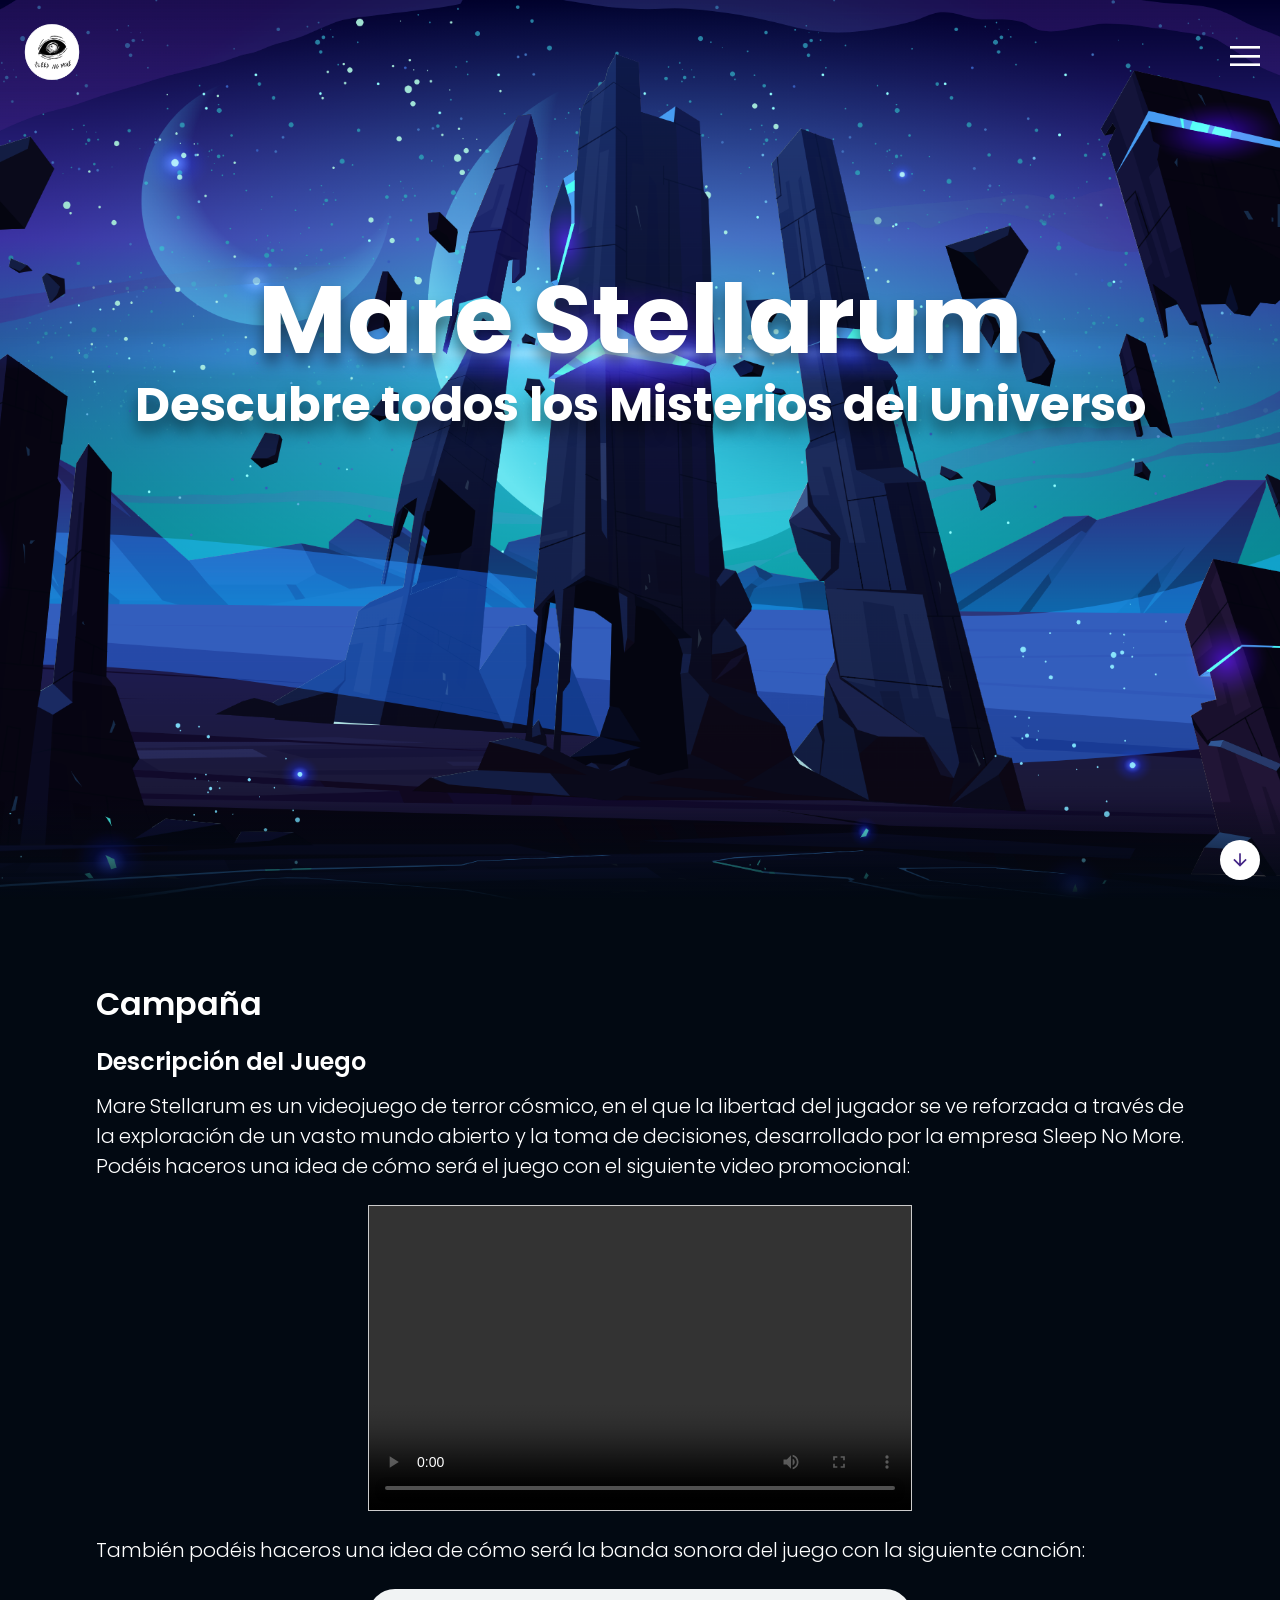
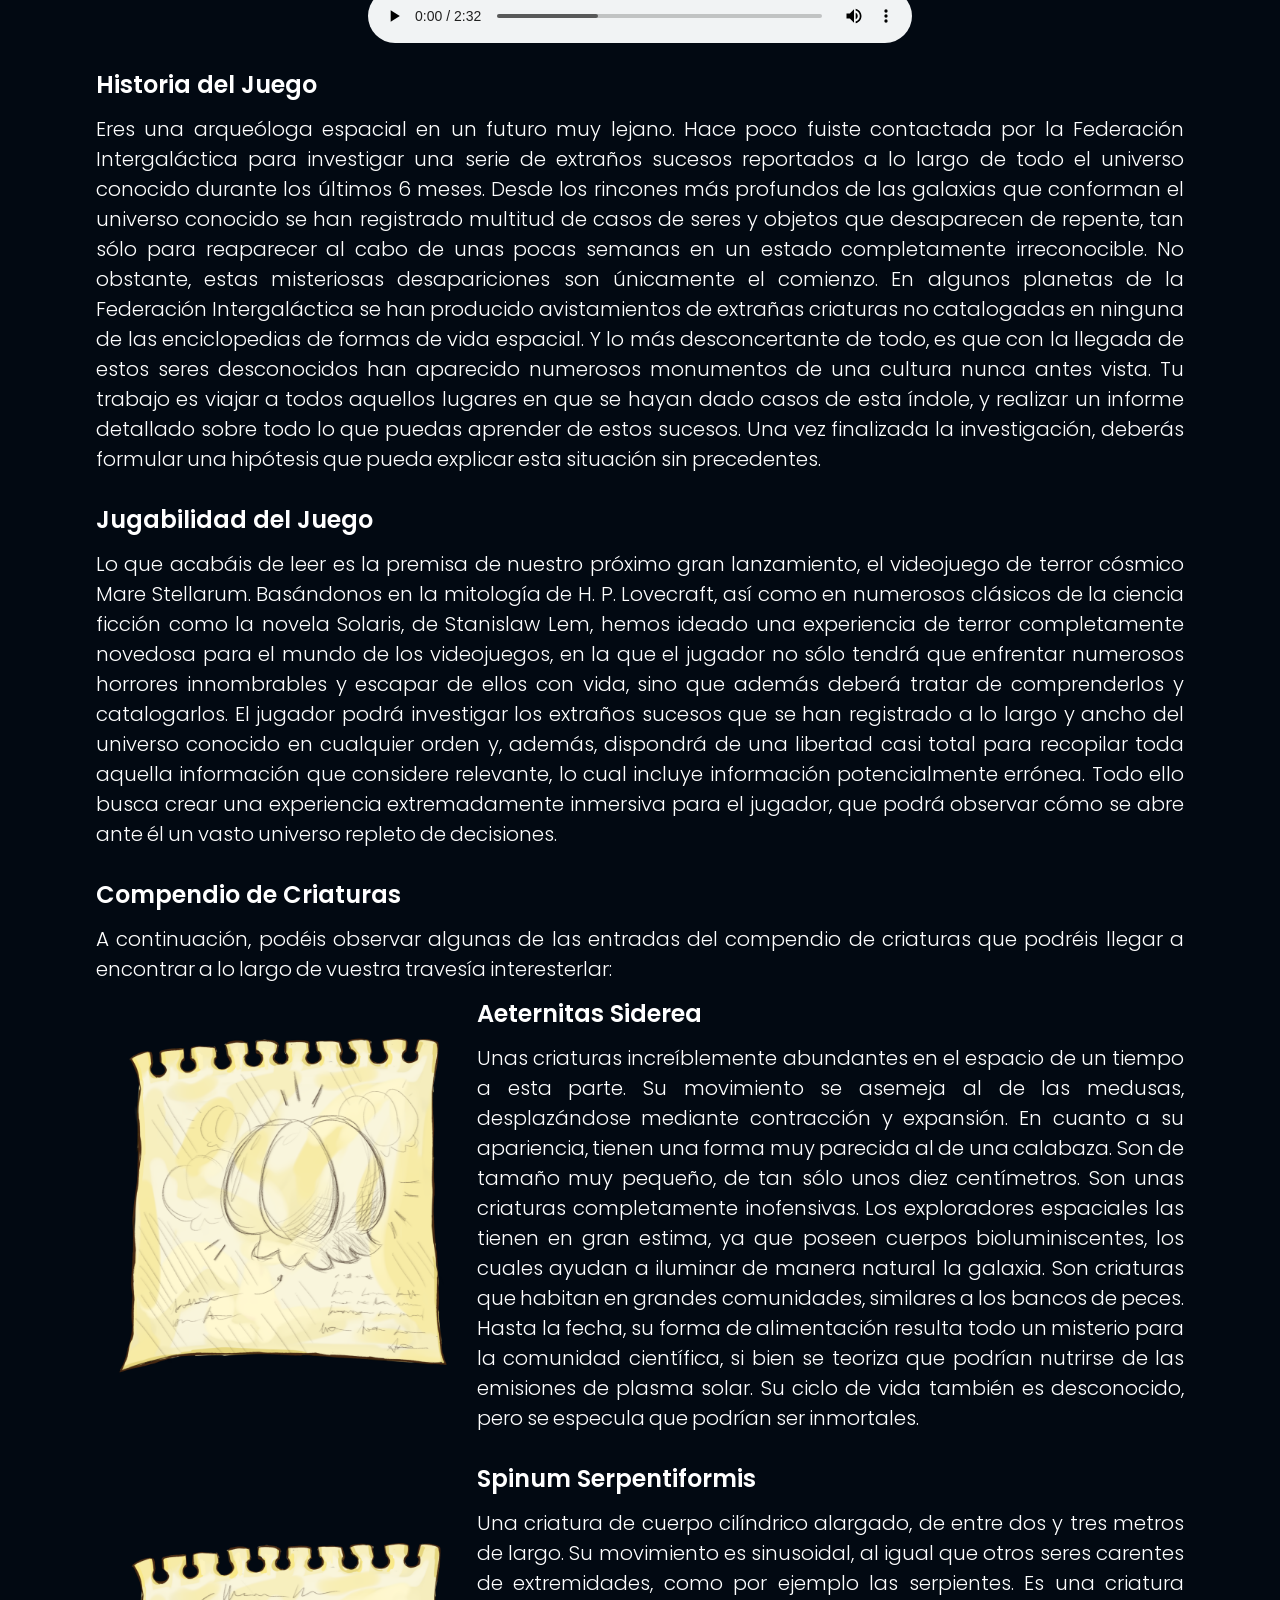
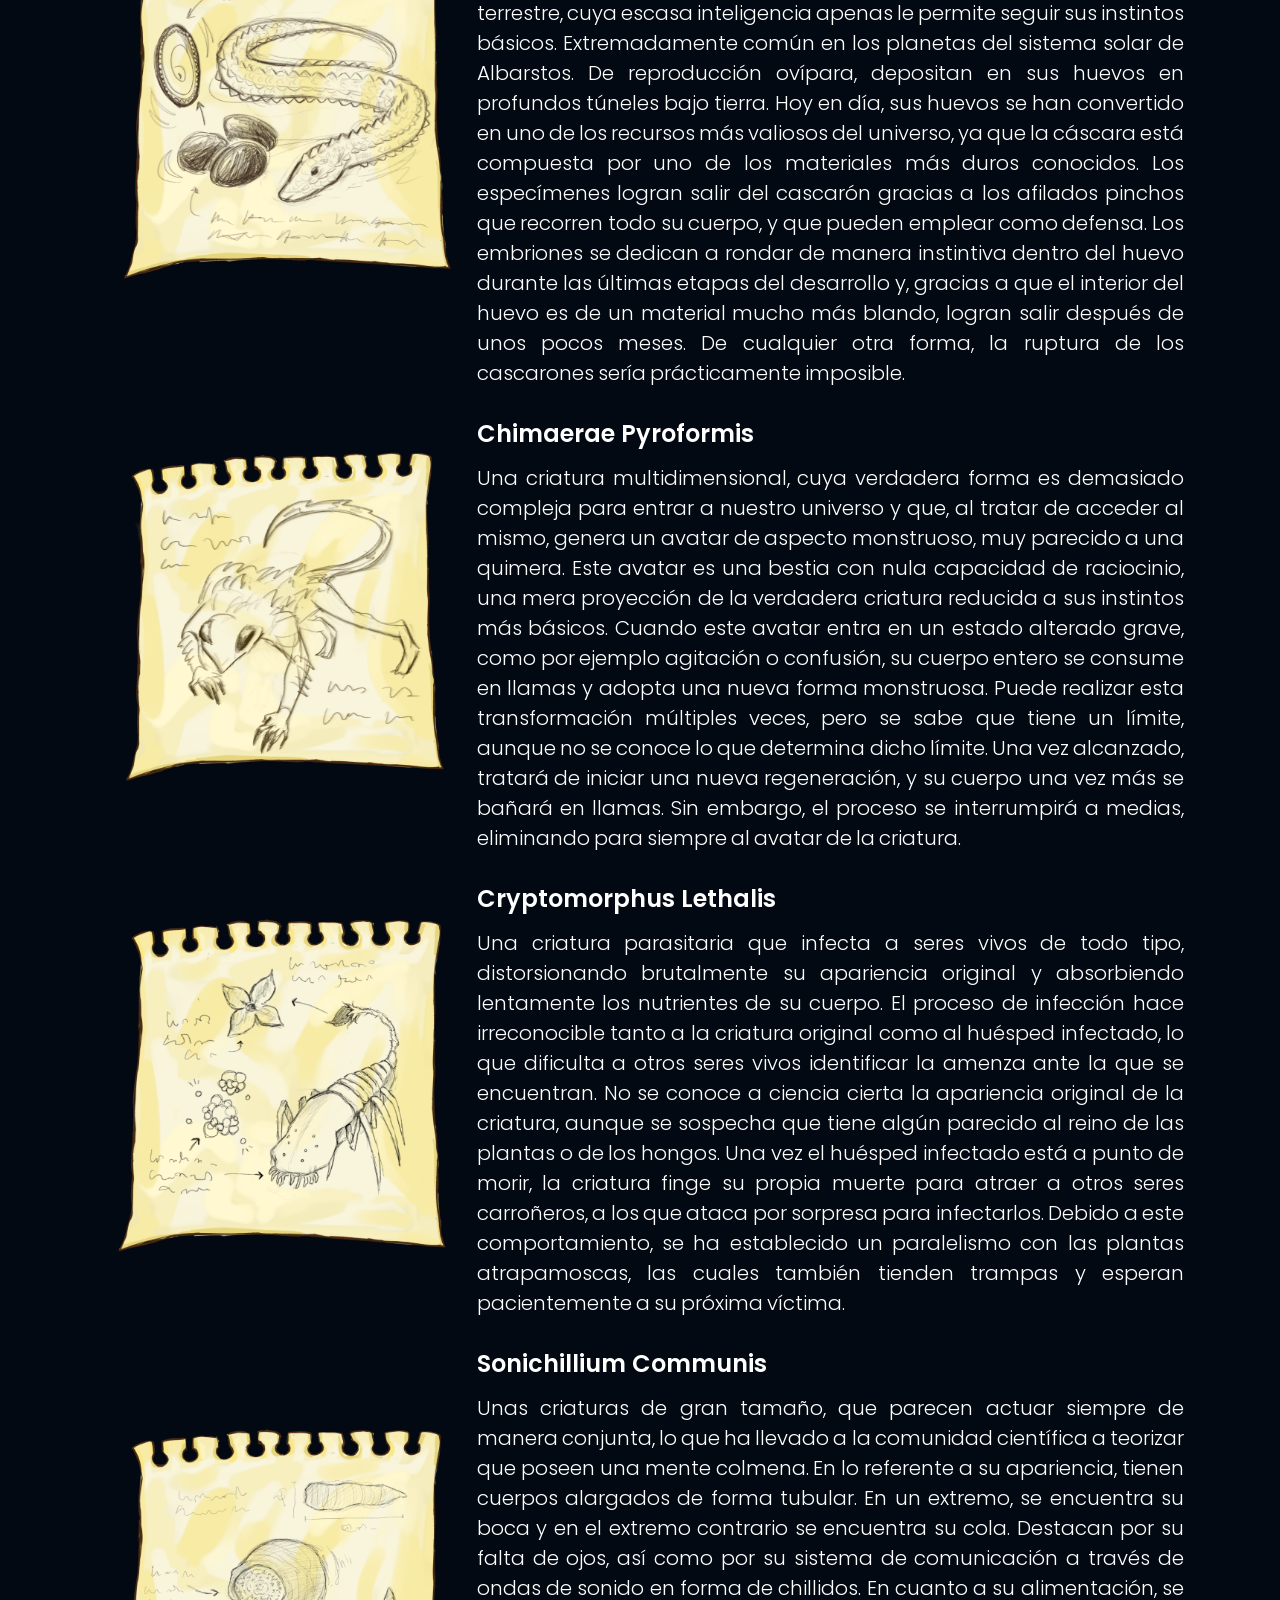
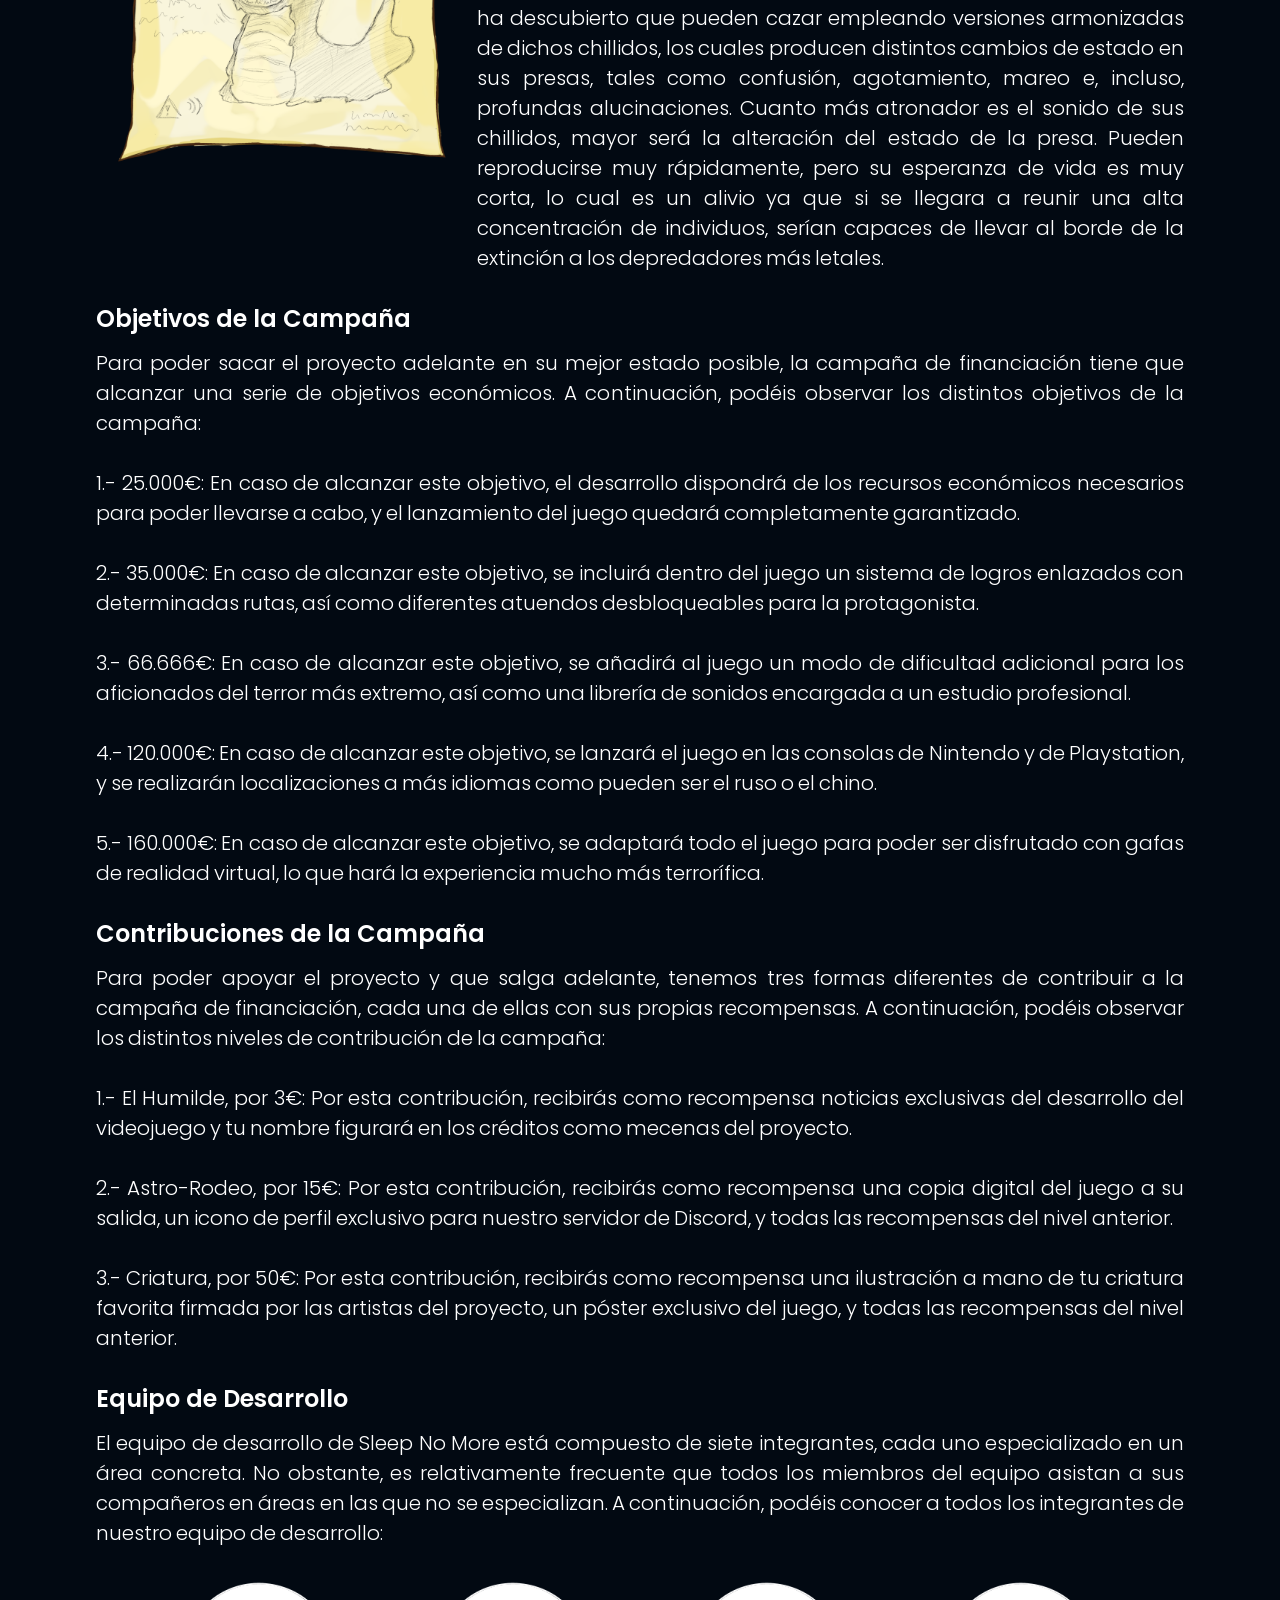
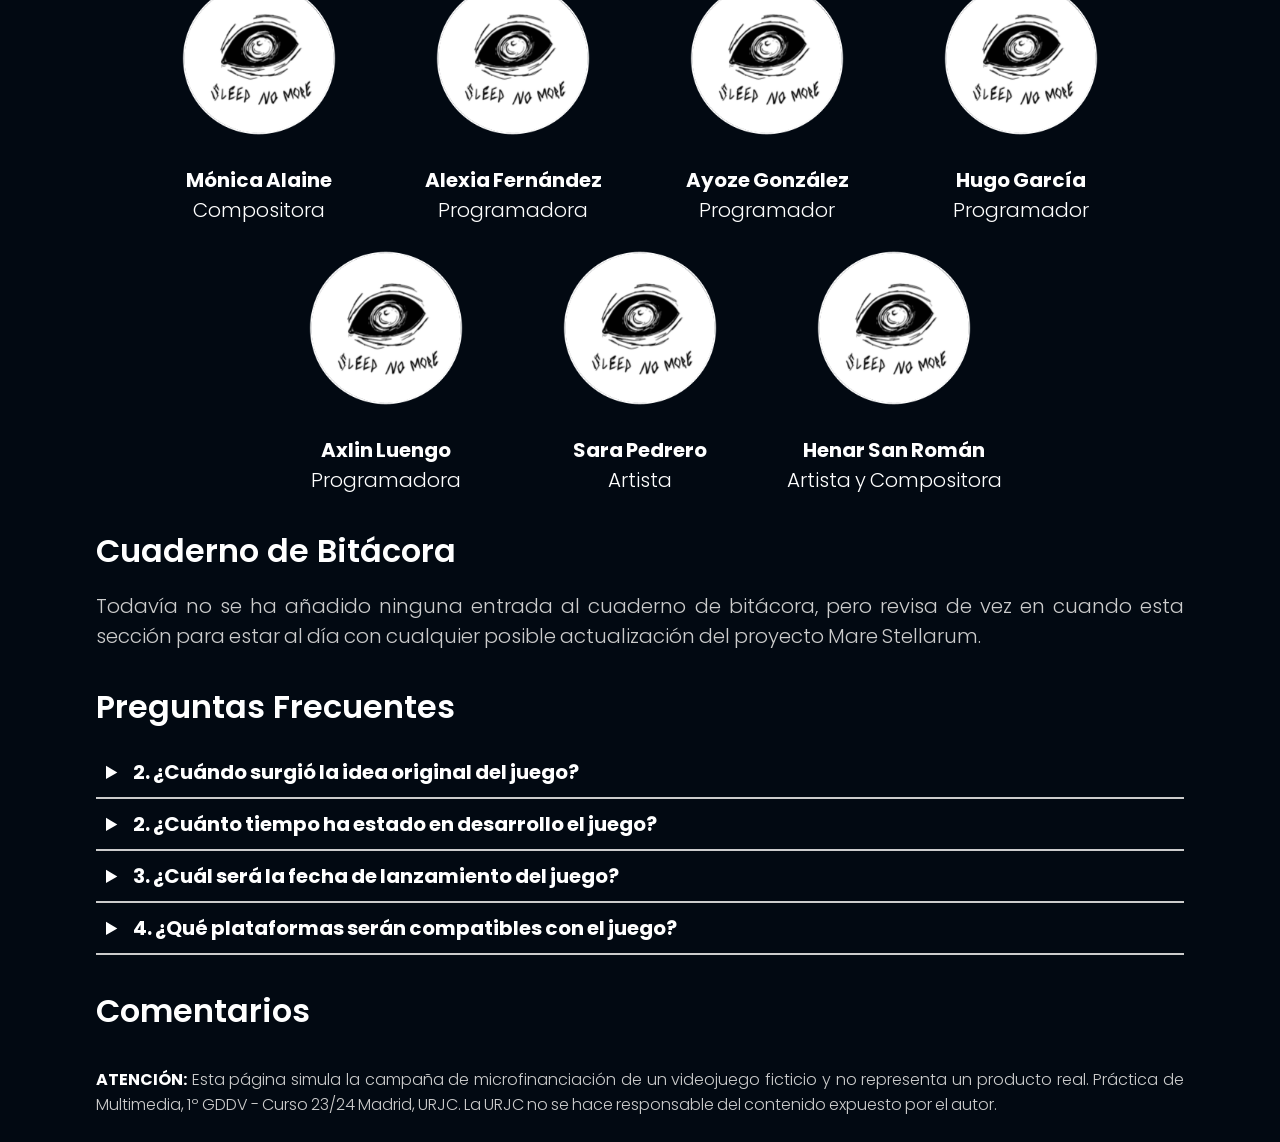
==== index.html @ 971dfab0 "Pequeño apaño porque GitHub me odia" ====
<!DOCTYPE html>
<html lang="es-ES">
	<head>
		<meta charset="UTF-8">
		<meta name="viewport" content="width=device-width, initial-scale=1">
		<title> Campaña de Financiación de Mare Stellarum </title>
		<link href="https://fonts.googleapis.com/icon?family=Material+Icons" rel="stylesheet">
		<link rel="stylesheet" type="text/css" href="style.css"/>
	</head>

	<body>
		<header>
			<a href="#subsection07"><img src="Pictures/Company Logo/01.png"/></a>
			<nav></nav>
			<ul>
				<li><a href="#section01" class="active"> Campaña </a></li>
				<li><a href="#section02"> Cuaderno de Bitácora </a></li>
				<li><a href="#section03"> Preguntas Frecuentes </a></li>
				<li><a href="#section04"> Comentarios </a></li>
			</ul>
		</header>


		<figure>
			<img src="Pictures/Background Parallax Effect/01.png" id="img01"/>
			<img src="Pictures/Background Parallax Effect/02.png" id="img02"/>
			<img src="Pictures/Background Parallax Effect/03.png" id="img03"/>
			<img src="Pictures/Background Parallax Effect/04.png" id="img04"/>
			<img src="Pictures/Background Parallax Effect/05.png" id="img05"/>
			<img src="Pictures/Background Parallax Effect/06.png" id="img06"/>
			<img src="Pictures/Background Parallax Effect/07.png" id="img07"/>
			<img src="Pictures/Background Parallax Effect/08.png" id="img08"/>
			<img src="Pictures/Background Parallax Effect/09.png" id="img09"/>
			<h1 id="txt01"> Mare Stellarum </h1>
			<h2 id="txt02"> Descubre todos los Misterios del Universo </h2>
			<img src="Pictures/Background Parallax Effect/10.png" id="img10"/>
			<img src="Pictures/Background Parallax Effect/11.png" id="img11"/>
			<img src="Pictures/Background Parallax Effect/12.png" id="img12"/>
			<img src="Pictures/Background Parallax Effect/13.png" id="img13"/>
		</figure>


		<main>
			<section id="section01">
				<h2> Campaña </h2>

				<section id="subsection01">
					<h3> Descripción del Juego </h3>

					<p>
						Mare Stellarum es un videojuego de terror cósmico, en el que la libertad del jugador se ve reforzada a través de la exploración de un vasto mundo abierto y la toma de decisiones, desarrollado por la empresa Sleep No More. Podéis haceros una idea de cómo será el juego con el siguiente video promocional:
					</p>

					<div class="multimedia">
						<video controls>
							<source src="Videos/01.mp4" type="video/mp4"/>
							Tu navegador no soporta la etiqueta de vídeo.
						</video>
					</div>

					<p>
						También podéis haceros una idea de cómo será la banda sonora del juego con la siguiente canción:
					</p>

					<div class="multimedia">
						<audio controls>
						 	<source src="Music/01.wav" type="audio/wav">
							Tu navegador no soporta la etiqueta de audio.
						</audio>
					</div>
				</section>

				<section id="subsection02">
					<h3> Historia del Juego </h3>
					<p>
						Eres una arqueóloga espacial en un futuro muy lejano. Hace poco fuiste contactada por la Federación Intergaláctica para investigar una serie de extraños sucesos reportados a lo largo de todo el universo conocido durante los últimos 6 meses. Desde los rincones más profundos de las galaxias que conforman el universo conocido se han registrado multitud de casos de seres y objetos que desaparecen de repente, tan sólo para reaparecer al cabo de unas pocas semanas en un estado completamente irreconocible. No obstante, estas misteriosas desapariciones son únicamente el comienzo. En algunos planetas de la Federación Intergaláctica se han producido avistamientos de extrañas criaturas no catalogadas en ninguna de las enciclopedias de formas de vida espacial. Y lo más desconcertante de todo, es que con la llegada de estos seres desconocidos han aparecido numerosos monumentos de una cultura nunca antes vista. Tu trabajo es viajar a todos aquellos lugares en que se hayan dado casos de esta índole, y realizar un informe detallado sobre todo lo que puedas aprender de estos sucesos. Una vez finalizada la investigación, deberás formular una hipótesis que pueda explicar esta situación sin precedentes.
					</p>
				</section>
				
				<section id="subsection03">
					<h3> Jugabilidad del Juego </h3>
					<p>
						Lo que acabáis de leer es la premisa de nuestro próximo gran lanzamiento, el videojuego de terror cósmico Mare Stellarum. Basándonos en la mitología de H. P. Lovecraft, así como en numerosos clásicos de la ciencia ficción como la novela Solaris, de Stanislaw Lem, hemos ideado una experiencia de terror completamente novedosa para el mundo de los videojuegos, en la que el jugador no sólo tendrá que enfrentar numerosos horrores innombrables y escapar de ellos con vida, sino que además deberá tratar de comprenderlos y catalogarlos. El jugador podrá investigar los extraños sucesos que se han registrado a lo largo y ancho del universo conocido en cualquier orden y, además, dispondrá de una libertad casi total para recopilar toda aquella información que considere relevante, lo cual incluye información potencialmente errónea. Todo ello busca crear una experiencia extremadamente inmersiva para el jugador, que podrá observar cómo se abre ante él un vasto universo repleto de decisiones.  
					</p>
				</section>

				<section id="subsection04">
					<h3> Compendio de Criaturas </h3>

					<p>
						A continuación, podéis observar algunas de las entradas del compendio de criaturas que podréis llegar a encontrar a lo largo de vuestra travesía interesterlar:
					</p>

					<article class="creatures inbetween">
						<img src="Pictures/Space Creatures/01.png"/>
						<div>
							<h3> Aeternitas Siderea </h3>
							<p>
								Unas criaturas increíblemente abundantes en el espacio de un tiempo a esta parte. Su movimiento se asemeja al de las medusas, desplazándose mediante contracción y expansión. En cuanto a su apariencia, tienen una forma muy parecida al de una calabaza. Son de tamaño muy pequeño, de tan sólo unos diez centímetros. Son unas criaturas completamente inofensivas. Los exploradores espaciales las tienen en gran estima, ya que poseen cuerpos bioluminiscentes, los cuales ayudan a iluminar de manera natural la galaxia. Son criaturas que habitan en grandes comunidades, similares a los bancos de peces. Hasta la fecha, su forma de alimentación resulta todo un misterio para la comunidad científica, si bien se teoriza que podrían nutrirse de las emisiones de plasma solar. Su ciclo de vida también es desconocido, pero se especula que podrían ser inmortales.
							</p>
						</div>
					</article>

					<article class="creatures inbetween">
						<img src="Pictures/Space Creatures/02.png"/>
						<div>
							<h3> Spinum Serpentiformis </h3>
							<p>
								 Una criatura de cuerpo cilíndrico alargado, de entre dos y tres metros de largo. Su movimiento es sinusoidal, al igual que otros seres carentes de extremidades, como por ejemplo las serpientes. Es una criatura terrestre, cuya escasa inteligencia apenas le permite seguir sus instintos básicos. Extremadamente común en los planetas del sistema solar de Albarstos. De reproducción ovípara, depositan en sus huevos en profundos túneles bajo tierra. Hoy en día, sus huevos se han convertido en uno de los recursos más valiosos del universo, ya que la cáscara está compuesta por uno de los materiales más duros conocidos. Los especímenes logran salir del cascarón gracias a los afilados pinchos que recorren todo su cuerpo, y que pueden emplear como defensa. Los embriones se dedican a rondar de manera instintiva dentro del huevo durante las últimas etapas del desarrollo y, gracias a que el interior del huevo es de un material mucho más blando, logran salir después de unos pocos meses. De cualquier otra forma, la ruptura de los cascarones sería prácticamente imposible.
							</p>
						</div>
					</article>

					<article class="creatures inbetween">
						<img src="Pictures/Space Creatures/03.png"/>
						<div>
							<h3> Chimaerae Pyroformis </h3>
							<p>
								Una criatura multidimensional, cuya verdadera forma es demasiado compleja para entrar a nuestro universo y que, al tratar de acceder al mismo, genera un avatar de aspecto monstruoso, muy parecido a una quimera. Este avatar es una bestia con nula capacidad de raciocinio, una mera proyección de la verdadera criatura reducida a sus instintos más básicos. Cuando este avatar entra en un estado alterado grave, como por ejemplo agitación o confusión, su cuerpo entero se consume en llamas y adopta una nueva forma monstruosa. Puede realizar esta transformación múltiples veces, pero se sabe que tiene un límite, aunque no se conoce lo que determina dicho límite. Una vez alcanzado, tratará de iniciar una nueva regeneración, y su cuerpo una vez más se bañará en llamas. Sin embargo, el proceso se interrumpirá a medias, eliminando para siempre al avatar de la criatura.
							</p>
						</div>
					</article>

					<article class="creatures inbetween">
						<img src="Pictures/Space Creatures/04.png"/>
						<div>
							<h3> Cryptomorphus Lethalis </h3>
							<p>
								Una criatura parasitaria que infecta a seres vivos de todo tipo, distorsionando brutalmente su apariencia original y absorbiendo lentamente los nutrientes de su cuerpo. El proceso de infección hace irreconocible tanto a la criatura original como al huésped infectado, lo que dificulta a otros seres vivos identificar la amenza ante la que se encuentran. No se conoce a ciencia cierta la apariencia original de la criatura, aunque se sospecha que tiene algún parecido al reino de las plantas o de los hongos. Una vez el huésped infectado está a punto de morir, la criatura finge su propia muerte para atraer a otros seres carroñeros, a los que ataca por sorpresa para infectarlos. Debido a este comportamiento, se ha establecido un paralelismo con las plantas atrapamoscas, las cuales también tienden trampas y esperan pacientemente a su próxima víctima.
							</p>
						</div>
					</article>

					<article class="creatures">
						<img src="Pictures/Space Creatures/05.png"/>
						<div>
							<h3> Sonichillium Communis </h3>
							<p>
								Unas criaturas de gran tamaño, que parecen actuar siempre de manera conjunta, lo que ha llevado a la comunidad científica a teorizar que poseen una mente colmena. En lo referente a su apariencia, tienen cuerpos alargados de forma tubular. En un extremo, se encuentra su boca y en el extremo contrario se encuentra su cola. Destacan por su falta de ojos, así como por su sistema de comunicación a través de ondas de sonido en forma de chillidos. En cuanto a su alimentación, se ha descubierto que pueden cazar empleando versiones armonizadas de dichos chillidos, los cuales producen distintos cambios de estado en sus presas, tales como confusión, agotamiento, mareo e, incluso, profundas alucinaciones. Cuanto más atronador es el sonido de sus chillidos, mayor será la alteración del estado de la presa. Pueden reproducirse muy rápidamente, pero su esperanza de vida es muy corta, lo cual es un alivio ya que si se llegara a reunir una alta concentración de individuos, serían capaces de llevar al borde de la extinción a los depredadores más letales.
							</p>
						</div>
					</article>
				</section>

				<section id="subsection05">
					<h3> Objetivos de la Campaña </h3>
					<p>
						Para poder sacar el proyecto adelante en su mejor estado posible, la campaña de financiación tiene que alcanzar una serie de objetivos económicos. A continuación, podéis observar los distintos objetivos de la campaña:
						<br/><br/>
						1.- 25.000€: En caso de alcanzar este objetivo, el desarrollo dispondrá de los recursos económicos necesarios para poder llevarse a cabo, y el lanzamiento del juego quedará completamente garantizado.
						<br/><br/>
						2.- 35.000€: En caso de alcanzar este objetivo, se incluirá dentro del juego un sistema de logros enlazados con determinadas rutas, así como diferentes atuendos desbloqueables para la protagonista.
						<br/><br/>
						3.- 66.666€: En caso de alcanzar este objetivo, se añadirá al juego un modo de dificultad adicional para los aficionados del terror más extremo, así como una librería de sonidos encargada a un estudio profesional.
						<br/><br/>
						4.- 120.000€: En caso de alcanzar este objetivo, se lanzará el juego en las consolas de Nintendo y de Playstation, y se realizarán localizaciones a más idiomas como pueden ser el ruso o el chino.
						<br/><br/>
						5.- 160.000€: En caso de alcanzar este objetivo, se adaptará todo el juego para poder ser disfrutado con gafas de realidad virtual, lo que hará la experiencia mucho más terrorífica.
					</p>
				</section>

				<section id="subsection06">
					<h3> Contribuciones de la Campaña </h3>
					<p>
						Para poder apoyar el proyecto y que salga adelante, tenemos tres formas diferentes de contribuir a la campaña de financiación, cada una de ellas con sus propias recompensas. A continuación, podéis observar los distintos niveles de contribución de la campaña:
						<br/><br/>
						1.- El Humilde, por 3€: Por esta contribución, recibirás como recompensa noticias exclusivas del desarrollo del videojuego y tu nombre figurará en los créditos como mecenas del proyecto.
						<br/><br/>
						2.- Astro-Rodeo, por 15€: Por esta contribución, recibirás como recompensa una copia digital del juego a su salida, un icono de perfil exclusivo para nuestro servidor de Discord, y todas las recompensas del nivel anterior.
						<br/><br/>
						3.- Criatura, por 50€: Por esta contribución, recibirás como recompensa una ilustración a mano de tu criatura favorita firmada por las artistas del proyecto, un póster exclusivo del juego, y todas las recompensas del nivel anterior.
					</p>
				</section>

				<section id="subsection07">
					<h3> Equipo de Desarrollo </h3>
					<p>
						El equipo de desarrollo de Sleep No More está compuesto de siete integrantes, cada uno especializado en un área concreta. No obstante, es relativamente frecuente que todos los miembros del equipo asistan a sus compañeros en áreas en las que no se especializan. A continuación, podéis conocer a todos los integrantes de nuestro equipo de desarrollo:
					</p>

					<div class="team">
				        <div class="member">
				            <img src="Pictures/Company Logo/01.png">
				            <p> 
				            	<b> Mónica Alaine </b>
				            	<br/>
				            	Compositora
				            </p>
				        </div>

				        <div class="member">
				            <img src="Pictures/Company Logo/01.png">
				            <p> 
				            	<b> Alexia Fernández </b>
				            	<br/>
				            	Programadora
				            </p>
				        </div>

				        <div class="member">
				            <img src="Pictures/Company Logo/01.png">
				            <p> 
				            	<b> Ayoze González </b>
				            	<br/>
				            	Programador
				        	</p>
				        </div>

				        <div class="member">
				            <img src="Pictures/Company Logo/01.png">
				            <p> 
				            	<b> Hugo García </b>
				            	<br/>
				            	Programador 
				        	</p>
				        </div>

				        <div class="member">
				            <img src="Pictures/Company Logo/01.png">
				            <p> 
				            	<b> Axlin Luengo </b>
				            	<br/>
				            	Programadora
				            </p>
				        </div>

				        <div class="member">
				            <img src="Pictures/Company Logo/01.png">
				            <p> 
				            	<b> Sara Pedrero </b>
				            	<br/>
				            	Artista
				            </p>
				        </div>

				        <div class="member">
				            <img src="Pictures/Company Logo/01.png">
				            <p> 
				            	<b> Henar San Román </b>
				            	<br/>
				            	Artista y Compositora
				            </p>
				        </div>
				    </div>
				</section>
			</section>


			<section id="section02">
				<h2> Cuaderno de Bitácora </h2>
				<p>
					Todavía no se ha añadido ninguna entrada al cuaderno de bitácora, pero revisa de vez en cuando esta sección para estar al día con cualquier posible actualización del proyecto Mare Stellarum.
				</p>
			</section>


			<section id="section03">
				<h2> Preguntas Frecuentes </h2>

				<article>
	        		<details>
	        			<summary> &nbsp 2. ¿Cuándo surgió la idea original del juego? </summary>
	            		<p>
	            			La idea original del juego surgió hace un año y medio, cuando a nuestro equipo de desarrollo se le ocurrió que podría ser una buena idea crear un videojuego de terror en el espacio tomando inspiración de H. P. Lovecraft.
	            		</p>
	        		</details>
				</article>

	            <article>
	        		<details>
	        			<summary> &nbsp 2. ¿Cuánto tiempo ha estado en desarrollo el juego? </summary>
	            		<p>
	            			Durante los primeros seis meses estuvimos en fase de preproducción, barajando las bases fundamentales del diseño del juego, antes de dedicar un año entero a empezar a desarrollo.
	            		</p>
	        		</details>
				</article>

				<article>
	        		<details>
	        			<summary> &nbsp 3. ¿Cuál será la fecha de lanzamiento del juego? </summary>
	            		<p>
	            			Todavía no podemos decirlo con absoluta certeza, pero en caso de cumplirse todos los objetivos de nuestra camapaña de financiación creemos que podríamos lanzarlo en los próximos dos años.
	            		</p>
	        		</details>
				</article>

				<article>
	        		<details>
	        			<summary> &nbsp 4. ¿Qué plataformas serán compatibles con el juego? </summary>
	            		<p>
	            			En principio tenemos planeado lanzar el juego exclusivamente para ordenador y, más adelante, lanzarlo en las consolas de Nintendo y de Playstation.
	            		</p>
	        		</details>
				</article>
			</section>


			<section id="section04">
				<h2> Comentarios </h2>

				<div id="disqus_thread"></div>
				<script>
					var disqus_config = function () {
		    			this.page.url = 'https://sleepnomorecompany.github.io/MareStellarum/';
		    			this.page.identifier = '28458764';
					};

					(function() {
		    			var d = document, s = d.createElement('script');

		    			s.src = 'https://mare-stellarum.disqus.com/embed.js';

		    			s.setAttribute('data-timestamp', +new Date());
		    			(d.head || d.body).appendChild(s);
					})();
				</script>

		        <noscript>Please enable JavaScript to view the <a href="https://disqus.com/?ref_noscript">comments powered by Disqus.</a>
		        </noscript>

		        <script id="dsq-count-scr" src="//mare-stellarum.disqus.com/count.js" async></script>
			</section>

			<section id="section05">
				<p>
					<b>ATENCIÓN:</b> Esta página simula la campaña de microfinanciación de un videojuego ficticio
					y no representa un producto real. Práctica de Multimedia, 1º GDDV - Curso 23/24
					Madrid, URJC. La URJC no se hace responsable del contenido expuesto por el autor.
					<br/><br/>
				</p>
			</section>
		</main>


		<button id="btn01"><span class="material-icons"> arrow_downward </span></button>
        <script src="script.js"></script>
	</body>
</html>
---- style.css ----
@import url('https://fonts.googleapis.com/css2?family=Poppins:ital,wght@0,100;0,200;0,300;0,400;0,500;0,600;0,700;0,800;0,900;1,100;1,200;1,300;1,400;1,500;1,600;1,700;1,800;1,900&display=swap');

*
{
    margin: 0;
    padding: 0;
    box-sizing: border-box;
    font-family: 'Poppins', sans-serif;
    color: #fff;
    text-decoration: none;
    scroll-behavior: smooth;
}

body
{
    min-height: 100vh;
    overflow-y: scroll;
    overflow-x: hidden;
    background: linear-gradient(#2b1055,#7597de);
}

body::-webkit-scrollbar {
    display: none;
}

header
{
    position: absolute;
    top: 0; left: 0;
    width: 100%;
    padding: 20px;
    display: flex;
    justify-content: space-between;
    align-items: center;
    z-index: 40;
}

header ul
{
    display: none;
}

header ul.active
{
    position: fixed;
    top: 0; left: 0;
    width: 100%;
    height: 100vh;
    background: rgba(2, 9, 18, 0.85);
    display: flex;
    flex-direction: column;
    justify-content: center;
    align-items: center;
}

header ul li
{
    list-style: none;
    margin-left: 0em;
}

header ul li a
{
    font-size: 1.25em;
    font-weight: 600;
    color: #fff;
    text-decoration: none;
    margin: 1em 0em;
    padding: 6px 15px;
    display: inline-block;
    border-radius: 20px;
    transition: 0.5s;
}

header ul li a:hover,
header ul li a.active
{
    background: #fff;
    color: #2b1055;
}

a img
{
    position: relative;
    top: 0; left: 0;
    width: 64px;
    height: 64px;
}

nav
{
    position: relative;
    width: 30px;
    height: 30px;
    cursor: pointer;
    background: url('Pictures/Menu Interface/01.png');
    background-size: 30px;
    background-position: center;
    background-repeat: no-repeat;
    z-index: 30;
}

nav.active
{
    position: fixed;
    top: 30px; right: 20px;
    background: url('Pictures/Menu Interface/02.png');
    background-size: 25px;
    background-position: center;
    background-repeat: no-repeat;  
}

figure
{
    position: relative;
    overflow: hidden;
    width: 100%;
    height: 100vh;
    display: flex;
    justify-content: center;
    align-items: center;
}

figure::before
{
    content: '';
    position: absolute;
    bottom: 0;
    width: 100%;
    height: 100px;
    background: linear-gradient(to top, #020912, transparent);
    z-index: 40;
}

figure img
{
    position: absolute;
    top: 0; left: 0;
    width: 100%;
    height: 100vh;
    object-fit: cover;
    pointer-events: none;
}

figure img#img04,
figure img#img07,
figure img#img09,
figure img#img11,
figure img#img13
{
    mix-blend-mode: screen;
}

figure h1
{
    position: absolute;
    color: #fff;
    font-size: 6em;
    line-height: 1;
    text-align: center;
    text-shadow: 0px 10px 15px rgba(0, 0, 0, 0.5);
    transform: translateY(-90px);
    z-index: 10;
}

figure h2
{
    position: absolute;
    color: #fff;
    font-size: 3em;
    text-align: center;
    text-shadow: 0px 10px 15px rgba(0, 0, 0, 0.5);
    transform: translateY(-45px);
    z-index: 10;    
}

main
{
    position: relative;
    background: #020912;
    padding: 3em 6em 0em;
    z-index: 20;
}

main h2
{
    font-size: 2em;
    font-weight: 600;
    color: #fff;
    margin: 0.5em 0em;
}

main h3
{
    font-size: 1.5em;
    font-weight: 600;
    color: #fff;
    margin: 0.5em 0em;
}

main p
{
    font-size: 1.25em;
    font-weight: 300;
    color: #fff;
    text-align: justify;
    text-justify: inter-word;
    hyphens: auto;
    word-spacing: -1px;
}

section
{
    padding-top: 1em;
}

section#section02 p
{
    color: #ccc;
}

section#section05 p
{
    font-size: 1em;
    color: #ccc;
}

section#subsection01,
section#subsection02
{
    padding-top: 0em;
}

article.inbetween
{
    margin-bottom: 1em;
}

article.creatures
{
    display: flex;
    align-items: center;
}

article p
{
    flex: 1;
}

video
{
    aspect-ratio: 16/9;
    border: 1px solid #ccc;
}

details p
{
    padding-top: 10px;
}

summary
{
    cursor: pointer;
    font-size: 1.25em;
    font-weight: bold;
    padding: 10px;
    text-align: justify;
    text-justify: inter-word;
    hyphens: auto;
    word-spacing: -1px;
    border-bottom: 2px solid #ccc;  
}

#btn01
{
    position: fixed;
    bottom: 20px; right: 20px;
    background: #fff;
    padding: 0.75em;
    text-decoration: none;
    border: none;
    border-radius: 25px;
    display: inline-flex;
    justify-content: center;
    align-items: center;
    transition: 0.3s ease-out;
    z-index: 50;
}

#btn01 span
{
    font-size: 1.5em;
    color: #412284;
    transition: 0.3s ease-out;   
}

#btn01:hover
{
    background: #aab4c8;
}

#btn01:hover span
{
    transform: translateY(3px);
}

.multimedia
{
    position: relative;
    width: 100%;
    margin: 1.5em 0em;
    display: flex;
    justify-content: center;
    align-items: center;
}

.team 
{
    display: flex;
    flex-wrap: wrap;
    justify-content: center;
    gap: 1em;
    width: 100%;
    margin: 1.5em auto 0em;
}

.member
{
    display: flex;
    flex-direction: column;
    justify-content: center;
    align-items: center;
}

.member img 
{
    width: 75%;
    height: 75%;
    object-fit: cover;
}

.member p 
{
    text-align: center;
    margin-top: 1em;
}

.rotate
{
    transform: rotate(180deg);
    transition: 0.3s ease-in-out;
}

@media only screen and (min-width:320px)
{
    figure h1
    {
        font-size: 3.5em; 
    }

    video
    {
        width: 100%;
        height: 100%;
    }

    audio
    {
        width: 100%;
    }

    article img
    {
        width: 75%;
        margin-bottom: 1em;
    }
}

@media only screen and (min-width:425px)
{
    figure h1
    {
        font-size: 4.5em;
    }
}

@media only screen and (min-width:768px)
{
    video
    {
        width: 75%;
        height: 75%;
    }

    audio
    {
        width: 75%;
    }

    article img
    {
        width: 50%;
        margin-bottom: 1em;
    }
}

@media only screen and (min-width:990px)
{
    figure h1
    {
        font-size: 6em;
        transform: translateY(-130px);
    }

    video
    {
        width: 50%;
        height: 50%;
    }

    audio
    {
        width: 50%;
    }

    article img
    {
        width: 35%;
        margin-bottom: 1em;
    }
}

@media only screen and (min-width:1440px)
{
    article img
    {
        width: 25%;
        margin-right: 0.75em;
    }
}

@media only screen and (max-width:1024px)
{
    body.no-scroll
    {
        overflow-y: hidden;
    }

    header
    {
        padding: 20px;
    }

    header .logo
    {
        font-size: 1.5em;
    }

    figure h2
    {
        display: none;    
    }

    main
    {
        padding: 3em 1.5em 0em;
    }

    main h2
    {
        font-size: 1.5em;
    }

    main h3
    {
        font-size: 1.25em;
    }

    article.creatures
    {
        display: flex;
        flex-direction: column;
        justify-content: center;
        align-items: center;
    }
}
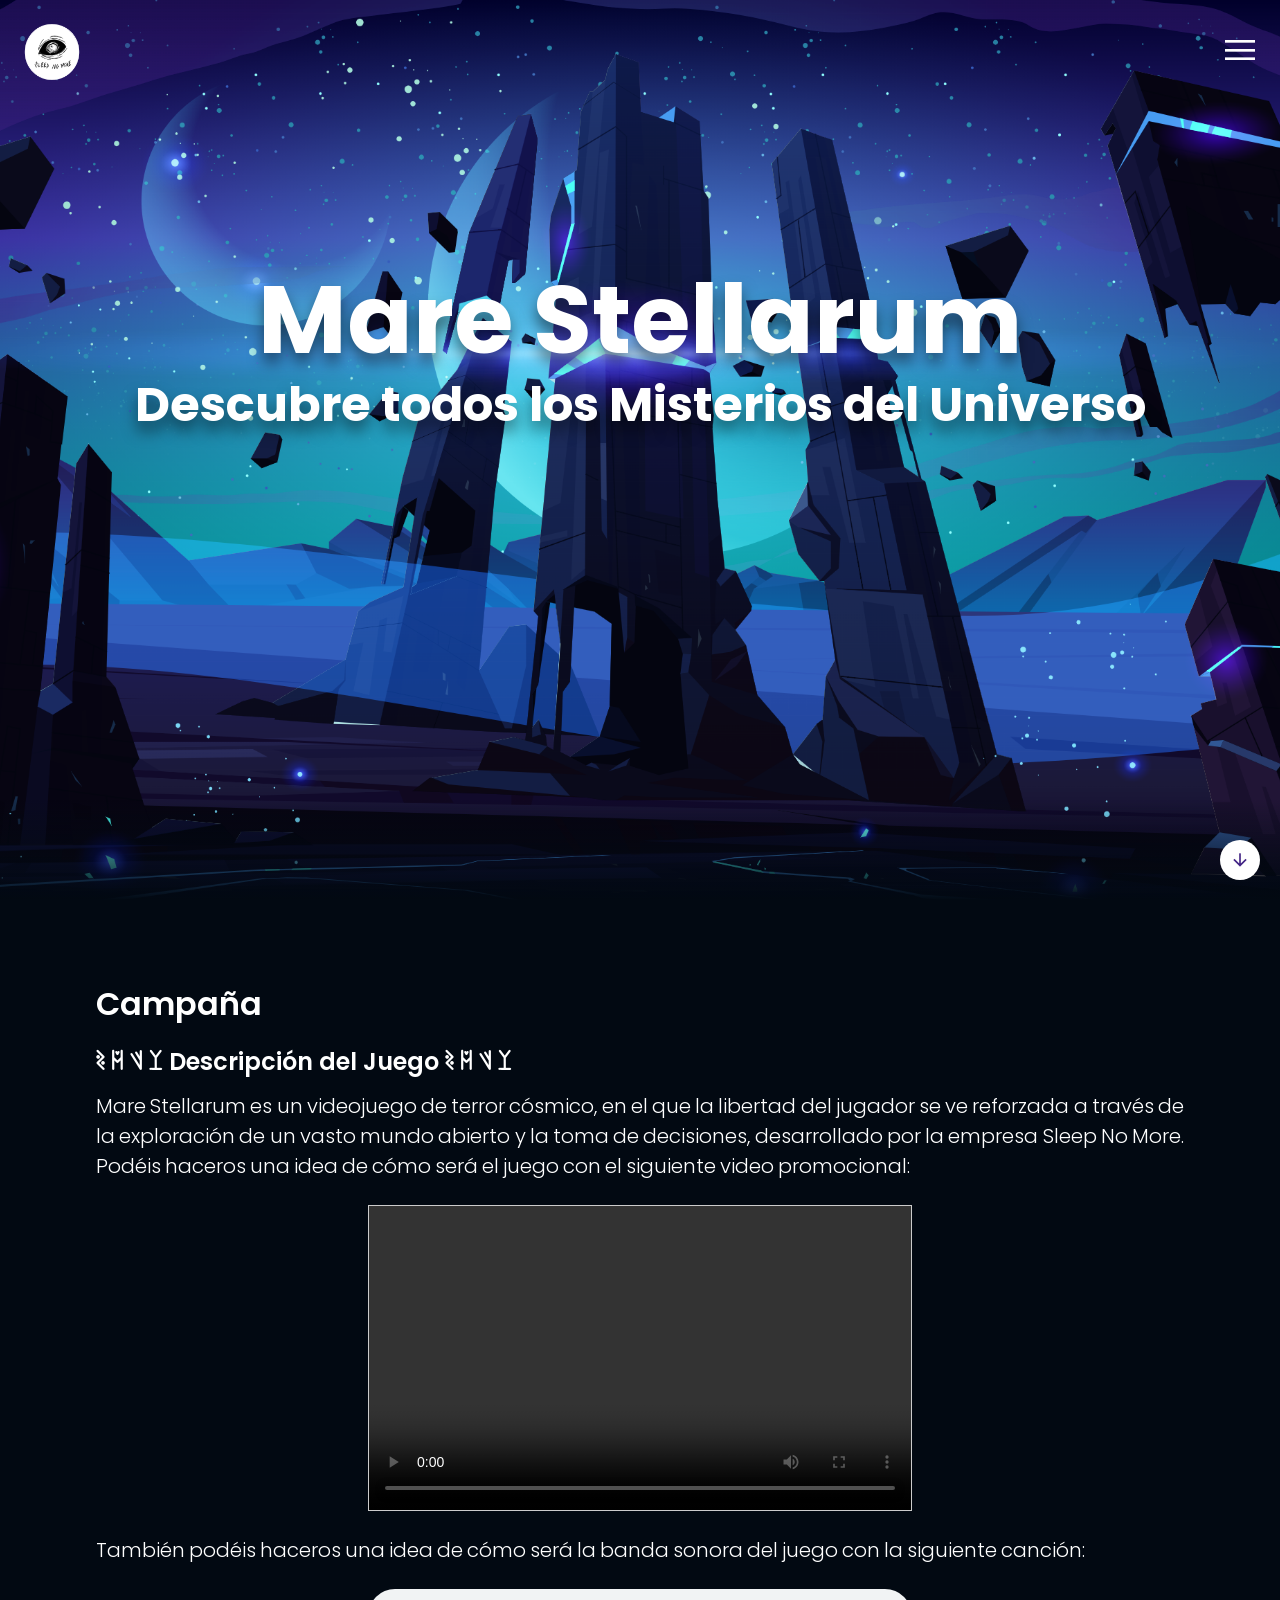
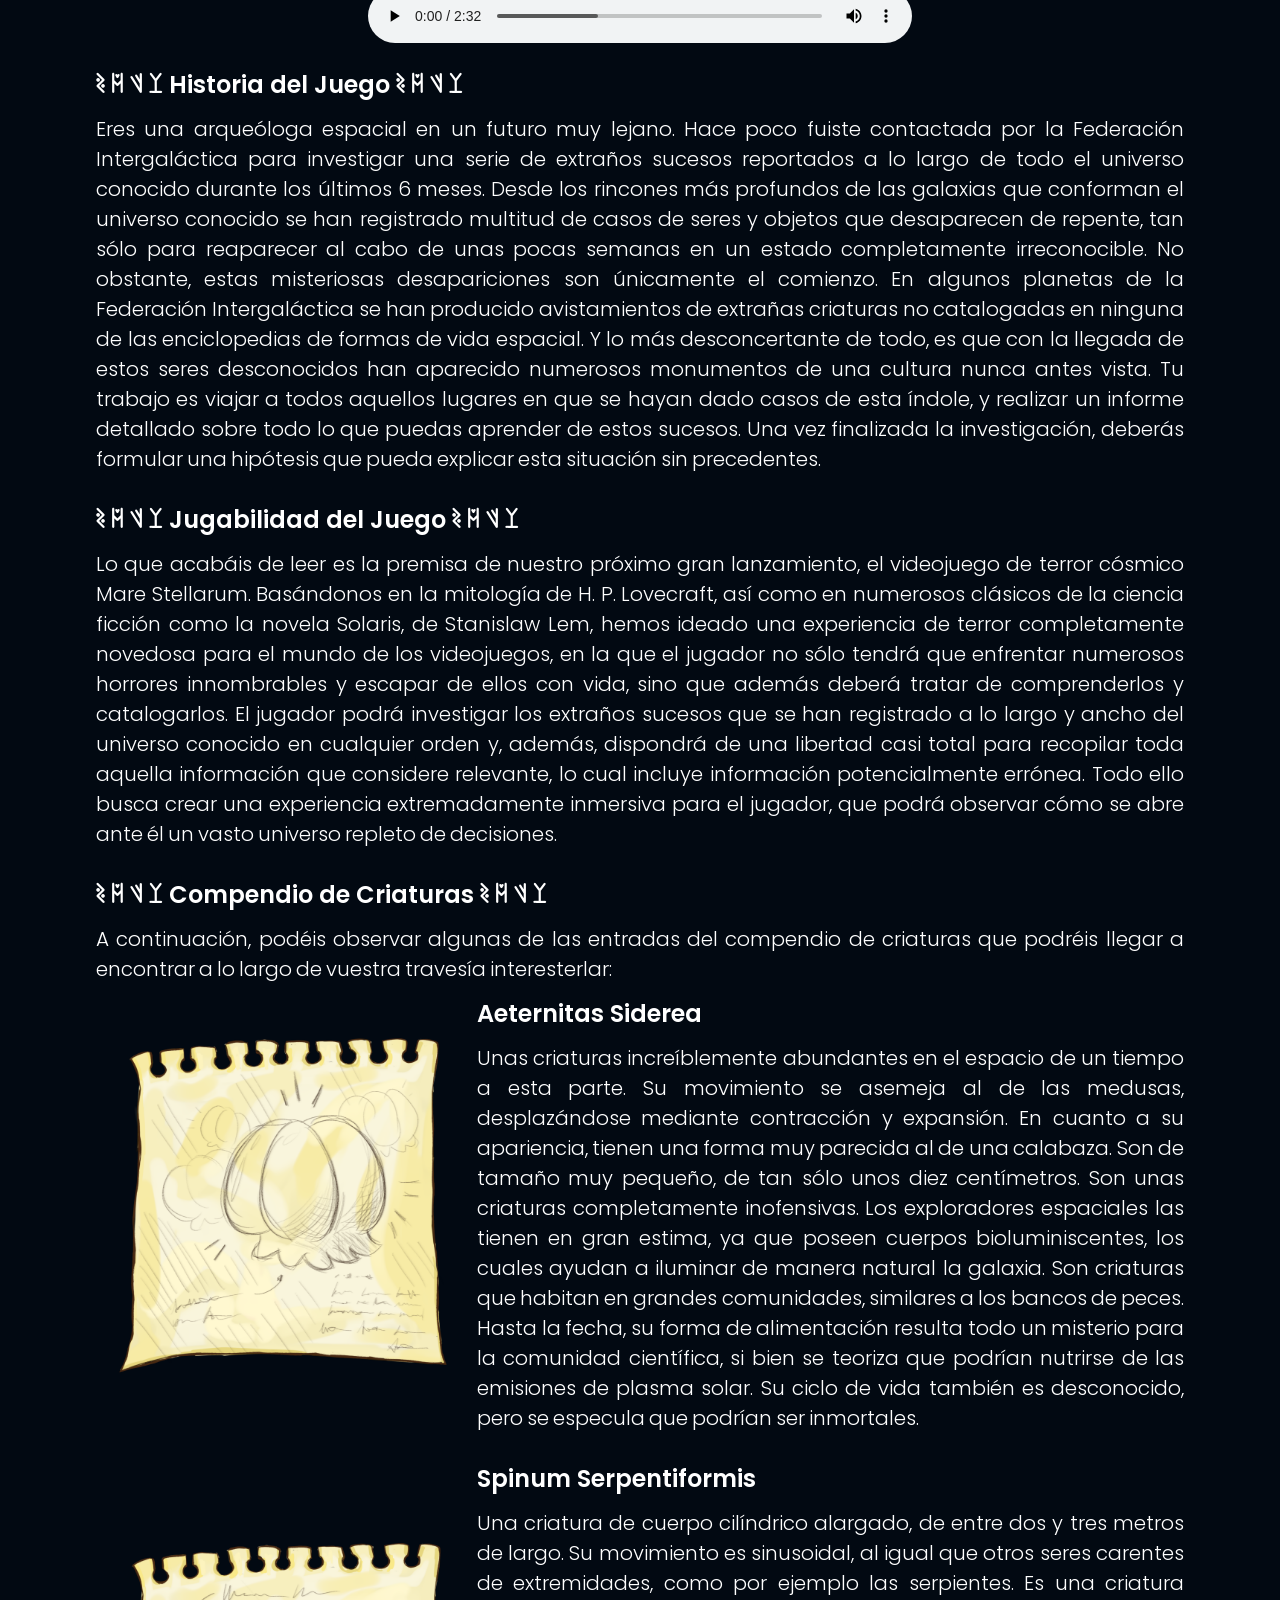
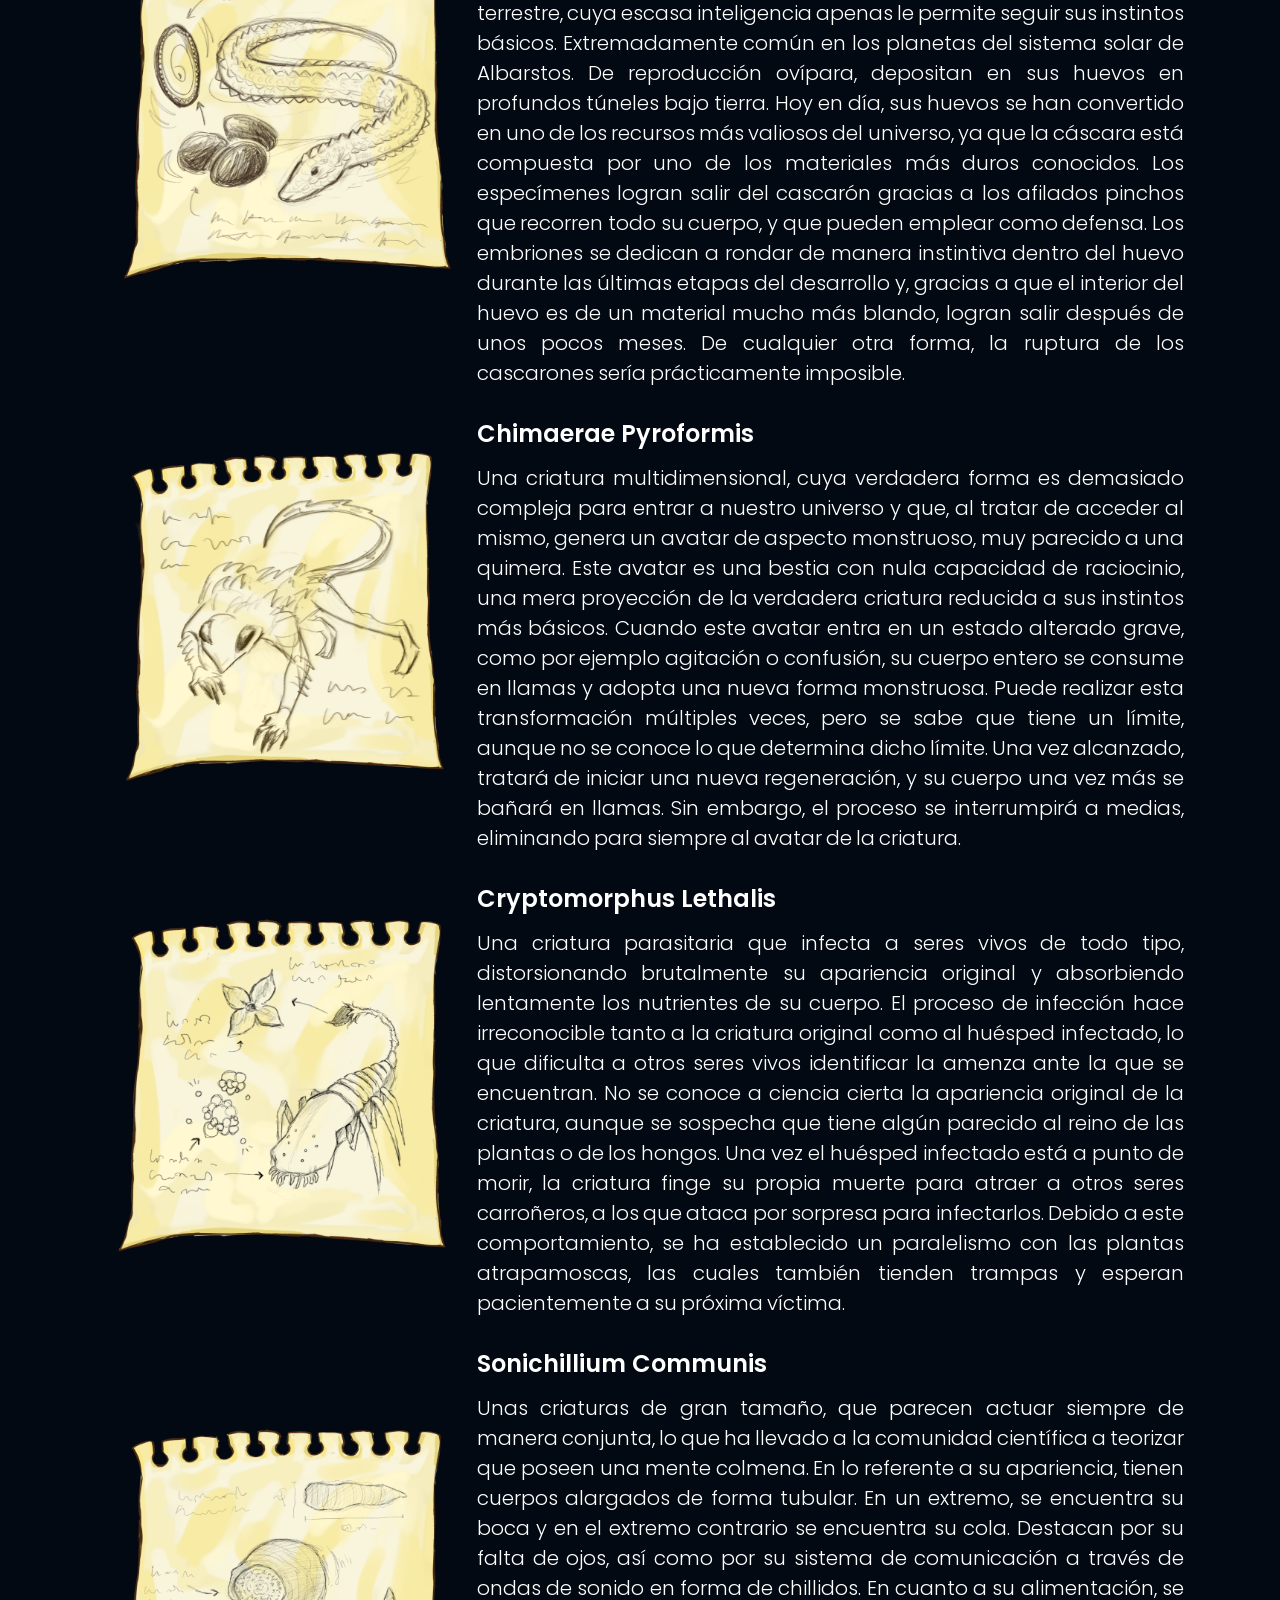
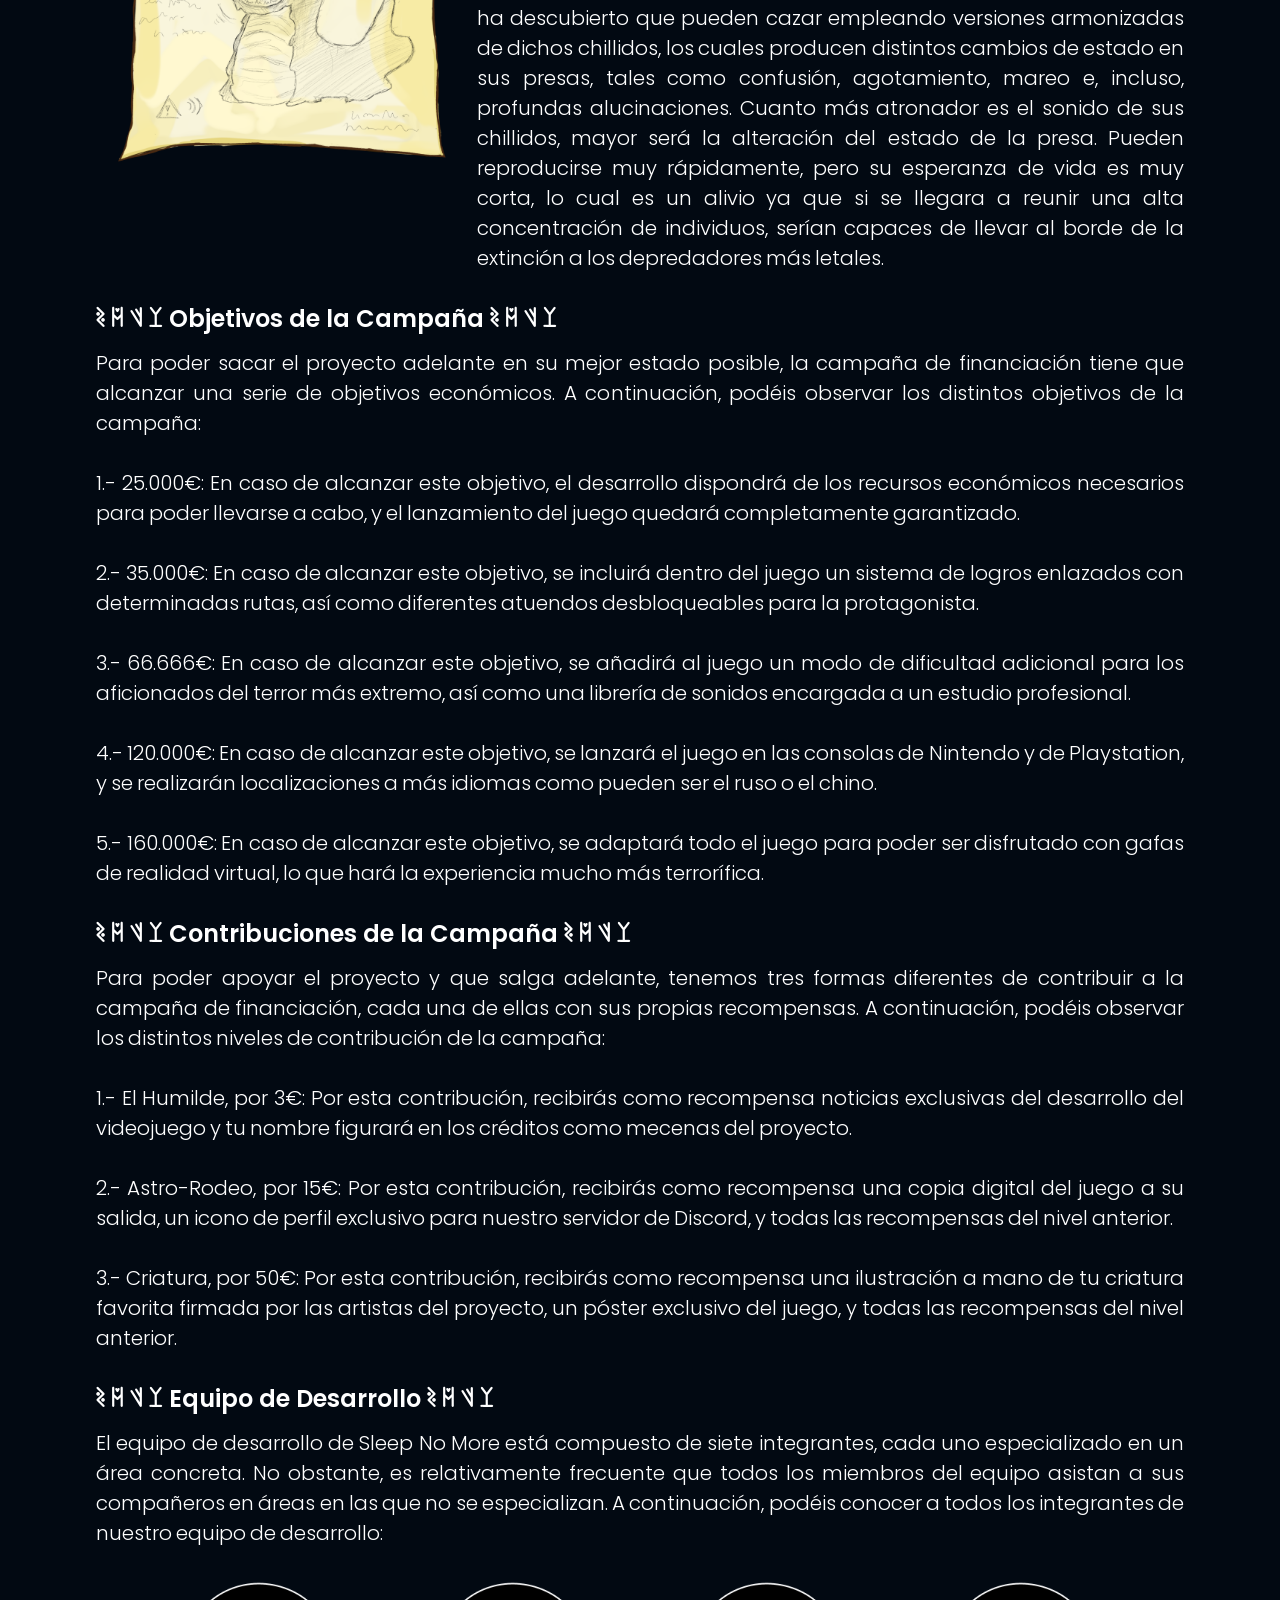
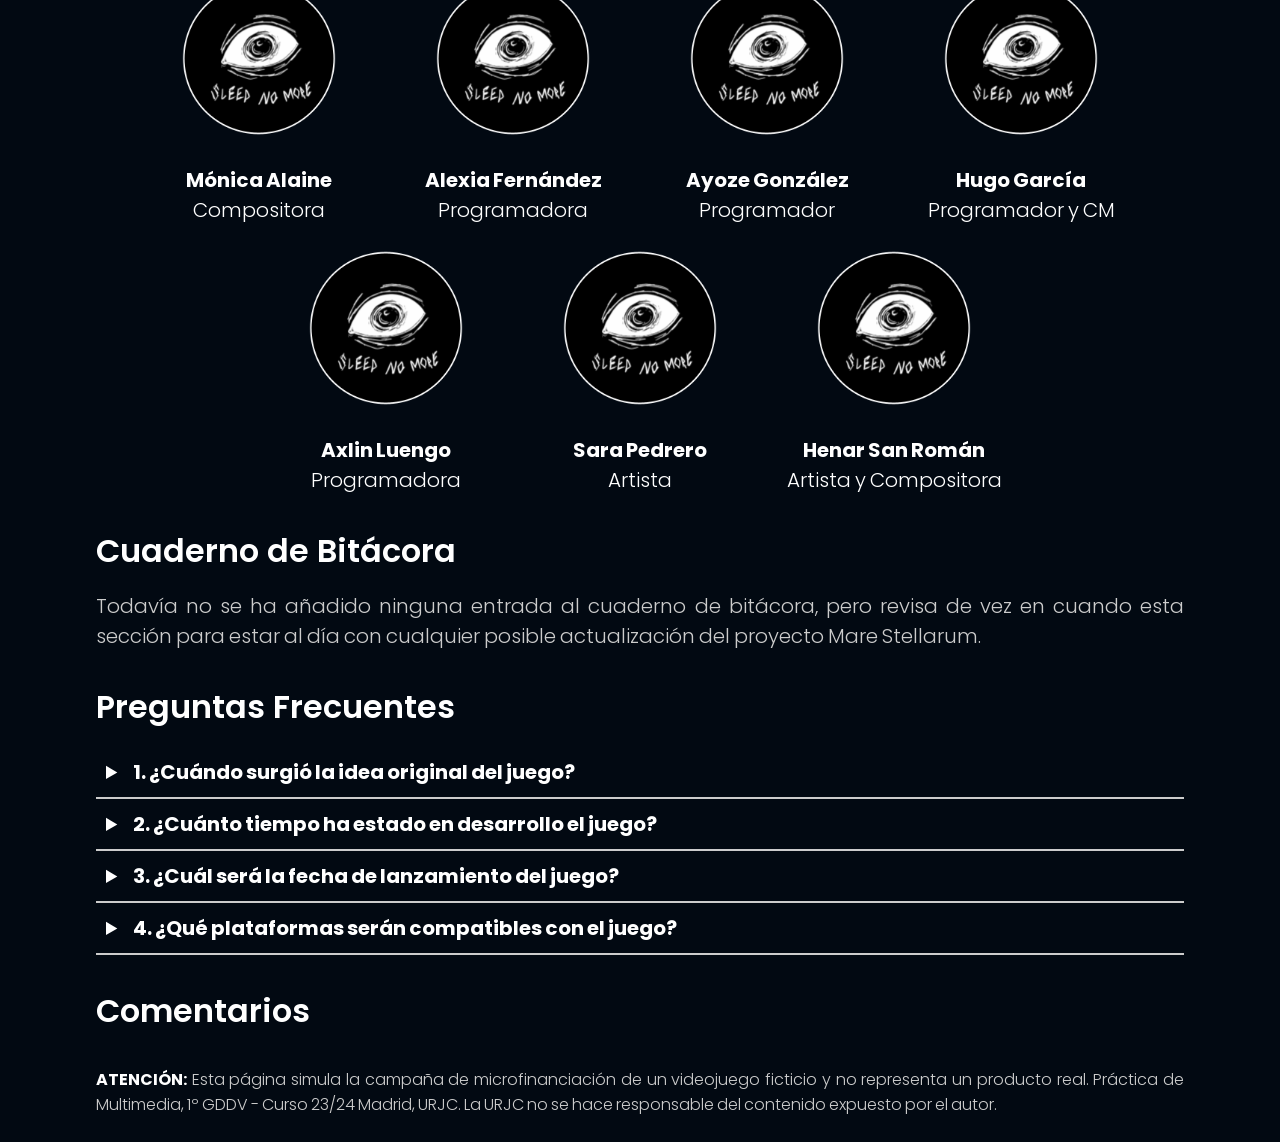
==== commit 18e1af07: "Última expansión de contenido y estilos" ====
--- a/index.html
+++ b/index.html
@@ -45,7 +45,11 @@
 				<h2> Campaña </h2>
 
 				<section id="subsection01">
-					<h3> Descripción del Juego </h3>
+					<h3> 
+						<span class="custom"> Z Ñ W Y </span>
+						<span> Descripción del Juego </span>
+						<span class="custom"> Z Ñ W Y </span>
+					</h3>
 
 					<p>
 						Mare Stellarum es un videojuego de terror cósmico, en el que la libertad del jugador se ve reforzada a través de la exploración de un vasto mundo abierto y la toma de decisiones, desarrollado por la empresa Sleep No More. Podéis haceros una idea de cómo será el juego con el siguiente video promocional:
@@ -71,21 +75,33 @@
 				</section>
 
 				<section id="subsection02">
-					<h3> Historia del Juego </h3>
+					<h3>
+						<span class="custom"> Z Ñ W Y </span>
+						<span> Historia del Juego </span>
+						<span class="custom"> Z Ñ W Y </span>
+					</h3>
 					<p>
 						Eres una arqueóloga espacial en un futuro muy lejano. Hace poco fuiste contactada por la Federación Intergaláctica para investigar una serie de extraños sucesos reportados a lo largo de todo el universo conocido durante los últimos 6 meses. Desde los rincones más profundos de las galaxias que conforman el universo conocido se han registrado multitud de casos de seres y objetos que desaparecen de repente, tan sólo para reaparecer al cabo de unas pocas semanas en un estado completamente irreconocible. No obstante, estas misteriosas desapariciones son únicamente el comienzo. En algunos planetas de la Federación Intergaláctica se han producido avistamientos de extrañas criaturas no catalogadas en ninguna de las enciclopedias de formas de vida espacial. Y lo más desconcertante de todo, es que con la llegada de estos seres desconocidos han aparecido numerosos monumentos de una cultura nunca antes vista. Tu trabajo es viajar a todos aquellos lugares en que se hayan dado casos de esta índole, y realizar un informe detallado sobre todo lo que puedas aprender de estos sucesos. Una vez finalizada la investigación, deberás formular una hipótesis que pueda explicar esta situación sin precedentes.
 					</p>
 				</section>
 				
 				<section id="subsection03">
-					<h3> Jugabilidad del Juego </h3>
+					<h3> 
+						<span class="custom"> Z Ñ W Y </span>
+						<span> Jugabilidad del Juego </span>
+						<span class="custom"> Z Ñ W Y </span>
+					</h3>
 					<p>
 						Lo que acabáis de leer es la premisa de nuestro próximo gran lanzamiento, el videojuego de terror cósmico Mare Stellarum. Basándonos en la mitología de H. P. Lovecraft, así como en numerosos clásicos de la ciencia ficción como la novela Solaris, de Stanislaw Lem, hemos ideado una experiencia de terror completamente novedosa para el mundo de los videojuegos, en la que el jugador no sólo tendrá que enfrentar numerosos horrores innombrables y escapar de ellos con vida, sino que además deberá tratar de comprenderlos y catalogarlos. El jugador podrá investigar los extraños sucesos que se han registrado a lo largo y ancho del universo conocido en cualquier orden y, además, dispondrá de una libertad casi total para recopilar toda aquella información que considere relevante, lo cual incluye información potencialmente errónea. Todo ello busca crear una experiencia extremadamente inmersiva para el jugador, que podrá observar cómo se abre ante él un vasto universo repleto de decisiones.  
 					</p>
 				</section>
 
 				<section id="subsection04">
-					<h3> Compendio de Criaturas </h3>
+					<h3>
+						<span class="custom"> Z Ñ W Y </span>
+						<span> Compendio de Criaturas </span>
+						<span class="custom"> Z Ñ W Y </span>
+					</h3>
 
 					<p>
 						A continuación, podéis observar algunas de las entradas del compendio de criaturas que podréis llegar a encontrar a lo largo de vuestra travesía interesterlar:
@@ -143,7 +159,11 @@
 				</section>
 
 				<section id="subsection05">
-					<h3> Objetivos de la Campaña </h3>
+					<h3> 
+						<span class="custom"> Z Ñ W Y </span>
+						<span> Objetivos de la Campaña </span>
+						<span class="custom"> Z Ñ W Y </span>
+					</h3>
 					<p>
 						Para poder sacar el proyecto adelante en su mejor estado posible, la campaña de financiación tiene que alcanzar una serie de objetivos económicos. A continuación, podéis observar los distintos objetivos de la campaña:
 						<br/><br/>
@@ -160,7 +180,11 @@
 				</section>
 
 				<section id="subsection06">
-					<h3> Contribuciones de la Campaña </h3>
+					<h3>
+						<span class="custom"> Z Ñ W Y </span>
+						<span> Contribuciones de la Campaña </span>
+						<span class="custom"> Z Ñ W Y </span>
+					</h3>
 					<p>
 						Para poder apoyar el proyecto y que salga adelante, tenemos tres formas diferentes de contribuir a la campaña de financiación, cada una de ellas con sus propias recompensas. A continuación, podéis observar los distintos niveles de contribución de la campaña:
 						<br/><br/>
@@ -173,14 +197,18 @@
 				</section>
 
 				<section id="subsection07">
-					<h3> Equipo de Desarrollo </h3>
+					<h3>
+						<span class="custom"> Z Ñ W Y </span>
+						<span> Equipo de Desarrollo </span>
+						<span class="custom"> Z Ñ W Y </span>
+					</h3>
 					<p>
 						El equipo de desarrollo de Sleep No More está compuesto de siete integrantes, cada uno especializado en un área concreta. No obstante, es relativamente frecuente que todos los miembros del equipo asistan a sus compañeros en áreas en las que no se especializan. A continuación, podéis conocer a todos los integrantes de nuestro equipo de desarrollo:
 					</p>
 
 					<div class="team">
 				        <div class="member">
-				            <img src="Pictures/Company Logo/01.png">
+				            <img src="Pictures/Company Logo/02.png">
 				            <p> 
 				            	<b> Mónica Alaine </b>
 				            	<br/>
@@ -189,7 +217,7 @@
 				        </div>
 
 				        <div class="member">
-				            <img src="Pictures/Company Logo/01.png">
+				            <img src="Pictures/Company Logo/02.png">
 				            <p> 
 				            	<b> Alexia Fernández </b>
 				            	<br/>
@@ -198,7 +226,7 @@
 				        </div>
 
 				        <div class="member">
-				            <img src="Pictures/Company Logo/01.png">
+				            <img src="Pictures/Company Logo/02.png">
 				            <p> 
 				            	<b> Ayoze González </b>
 				            	<br/>
@@ -207,16 +235,16 @@
 				        </div>
 
 				        <div class="member">
-				            <img src="Pictures/Company Logo/01.png">
+				            <img src="Pictures/Company Logo/02.png">
 				            <p> 
 				            	<b> Hugo García </b>
 				            	<br/>
-				            	Programador 
+				            	Programador y CM
 				        	</p>
 				        </div>
 
 				        <div class="member">
-				            <img src="Pictures/Company Logo/01.png">
+				            <img src="Pictures/Company Logo/02.png">
 				            <p> 
 				            	<b> Axlin Luengo </b>
 				            	<br/>
@@ -225,7 +253,7 @@
 				        </div>
 
 				        <div class="member">
-				            <img src="Pictures/Company Logo/01.png">
+				            <img src="Pictures/Company Logo/02.png">
 				            <p> 
 				            	<b> Sara Pedrero </b>
 				            	<br/>
@@ -234,7 +262,7 @@
 				        </div>
 
 				        <div class="member">
-				            <img src="Pictures/Company Logo/01.png">
+				            <img src="Pictures/Company Logo/02.png">
 				            <p> 
 				            	<b> Henar San Román </b>
 				            	<br/>
@@ -259,7 +287,7 @@
 
 				<article>
 	        		<details>
-	        			<summary> &nbsp 2. ¿Cuándo surgió la idea original del juego? </summary>
+	        			<summary> &nbsp 1. ¿Cuándo surgió la idea original del juego? </summary>
 	            		<p>
 	            			La idea original del juego surgió hace un año y medio, cuando a nuestro equipo de desarrollo se le ocurrió que podría ser una buena idea crear un videojuego de terror en el espacio tomando inspiración de H. P. Lovecraft.
 	            		</p>
--- a/style.css
+++ b/style.css
@@ -1,4 +1,5 @@
 @import url('https://fonts.googleapis.com/css2?family=Poppins:ital,wght@0,100;0,200;0,300;0,400;0,500;0,600;0,700;0,800;0,900;1,100;1,200;1,300;1,400;1,500;1,600;1,700;1,800;1,900&display=swap');
+@font-face {font-family: Aerlingua; src: url('Fonts/Aerlingua.otf');}
 
 *
 {
@@ -89,7 +90,8 @@
 
 nav
 {
-    position: relative;
+    position: absolute;
+    top: 35px; right: 25px;
     width: 30px;
     height: 30px;
     cursor: pointer;
@@ -103,11 +105,11 @@
 nav.active
 {
     position: fixed;
-    top: 30px; right: 20px;
+    top: 35px; right: 25px;
     background: url('Pictures/Menu Interface/02.png');
     background-size: 25px;
     background-position: center;
-    background-repeat: no-repeat;  
+    background-repeat: no-repeat;
 }
 
 figure
@@ -345,6 +347,11 @@
     margin-top: 1em;
 }
 
+.custom
+{
+    font-family: 'Aerlingua';    
+}
+
 .rotate
 {
     transform: rotate(180deg);
@@ -404,6 +411,14 @@
     }
 }
 
+@media only screen and (max-width:768px)
+{
+    figure h2
+    {
+        display: none;    
+    }
+}
+
 @media only screen and (min-width:990px)
 {
     figure h1
@@ -458,7 +473,7 @@
 
     figure h2
     {
-        display: none;    
+        font-size: 2.5em;   
     }
 
     main
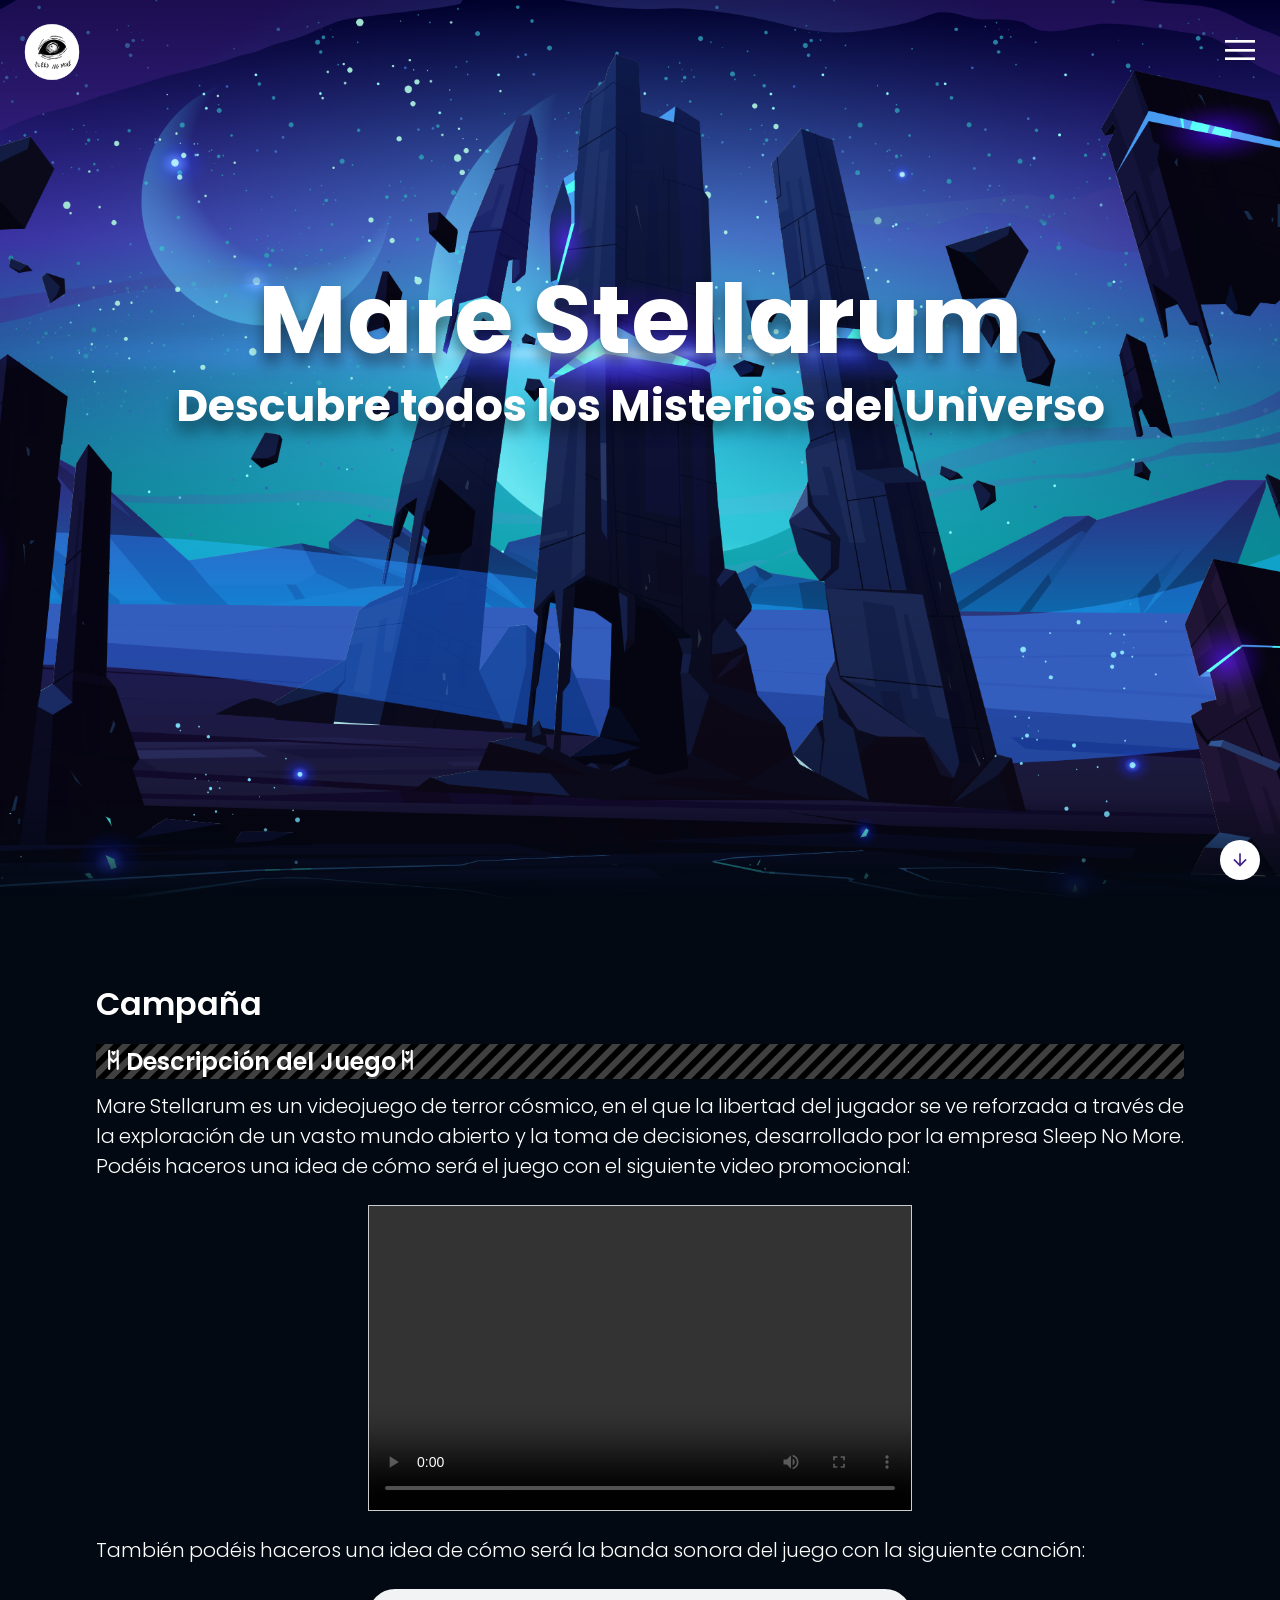
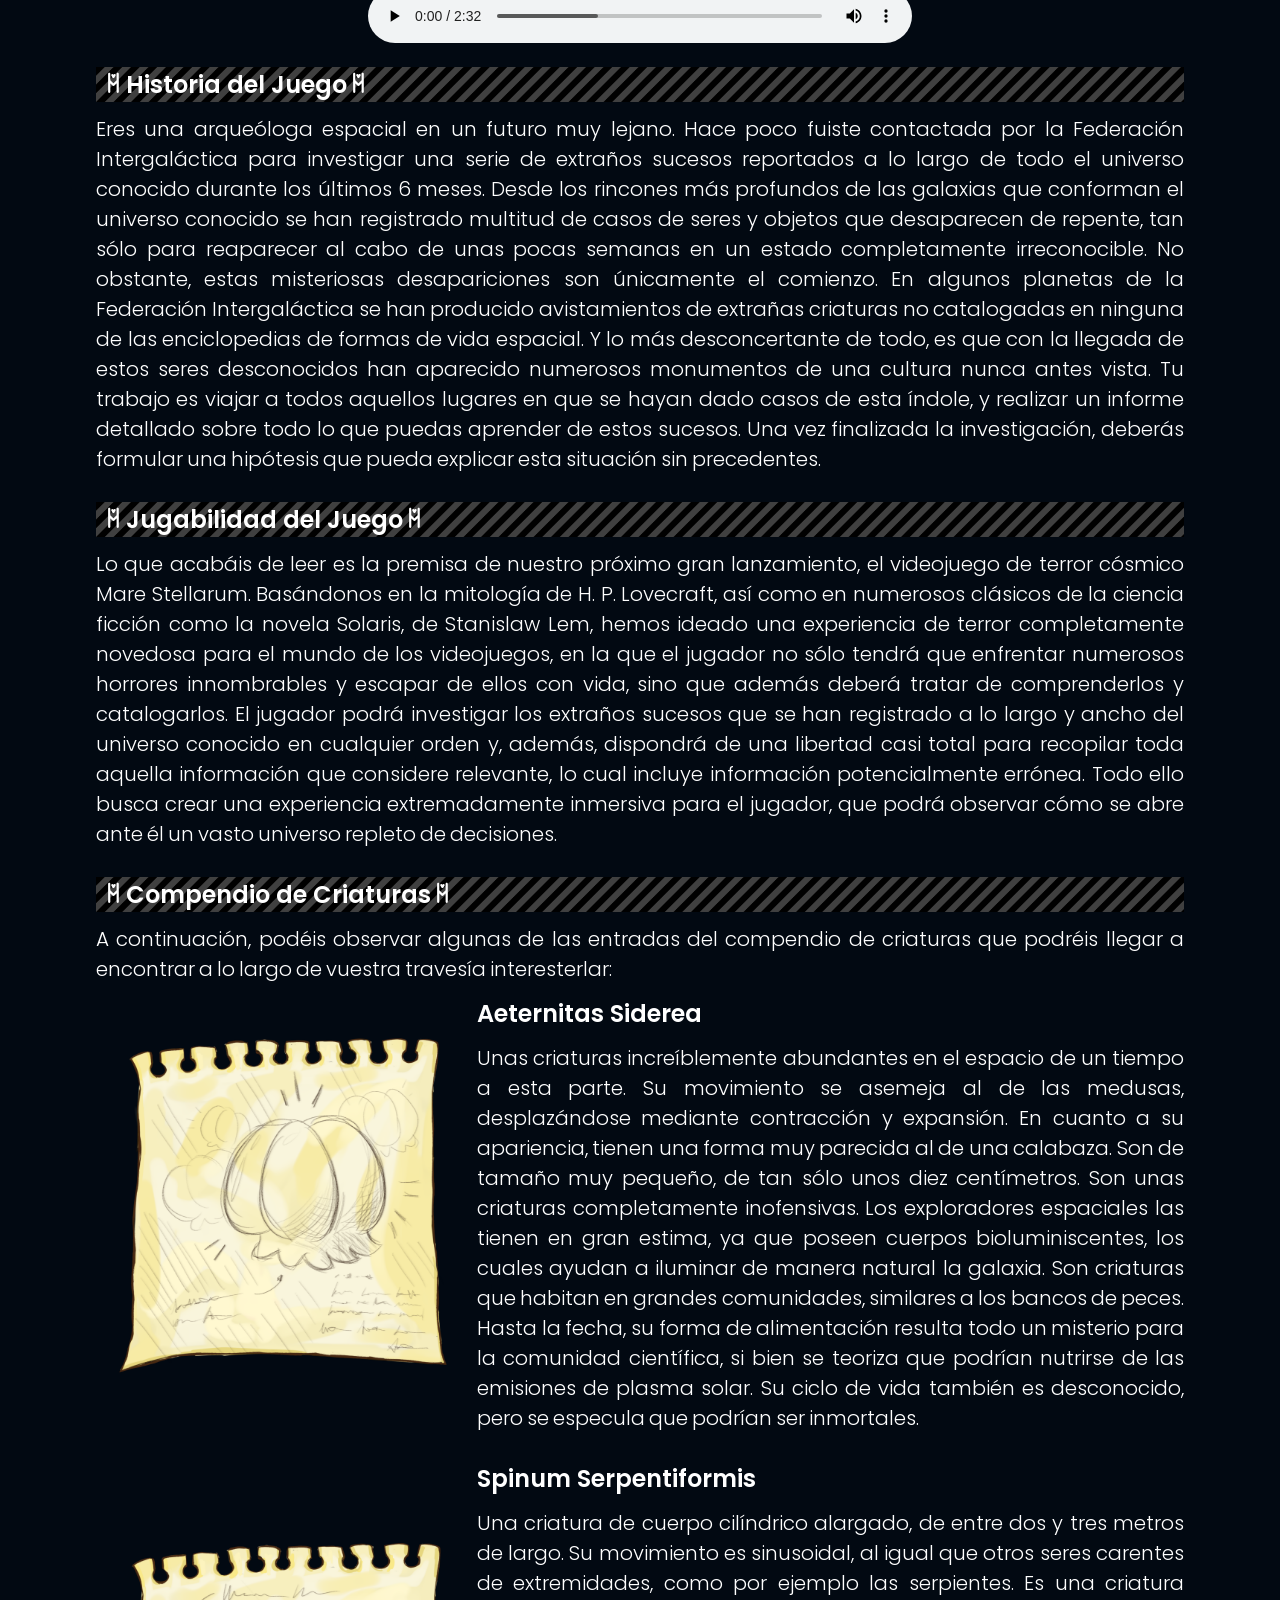
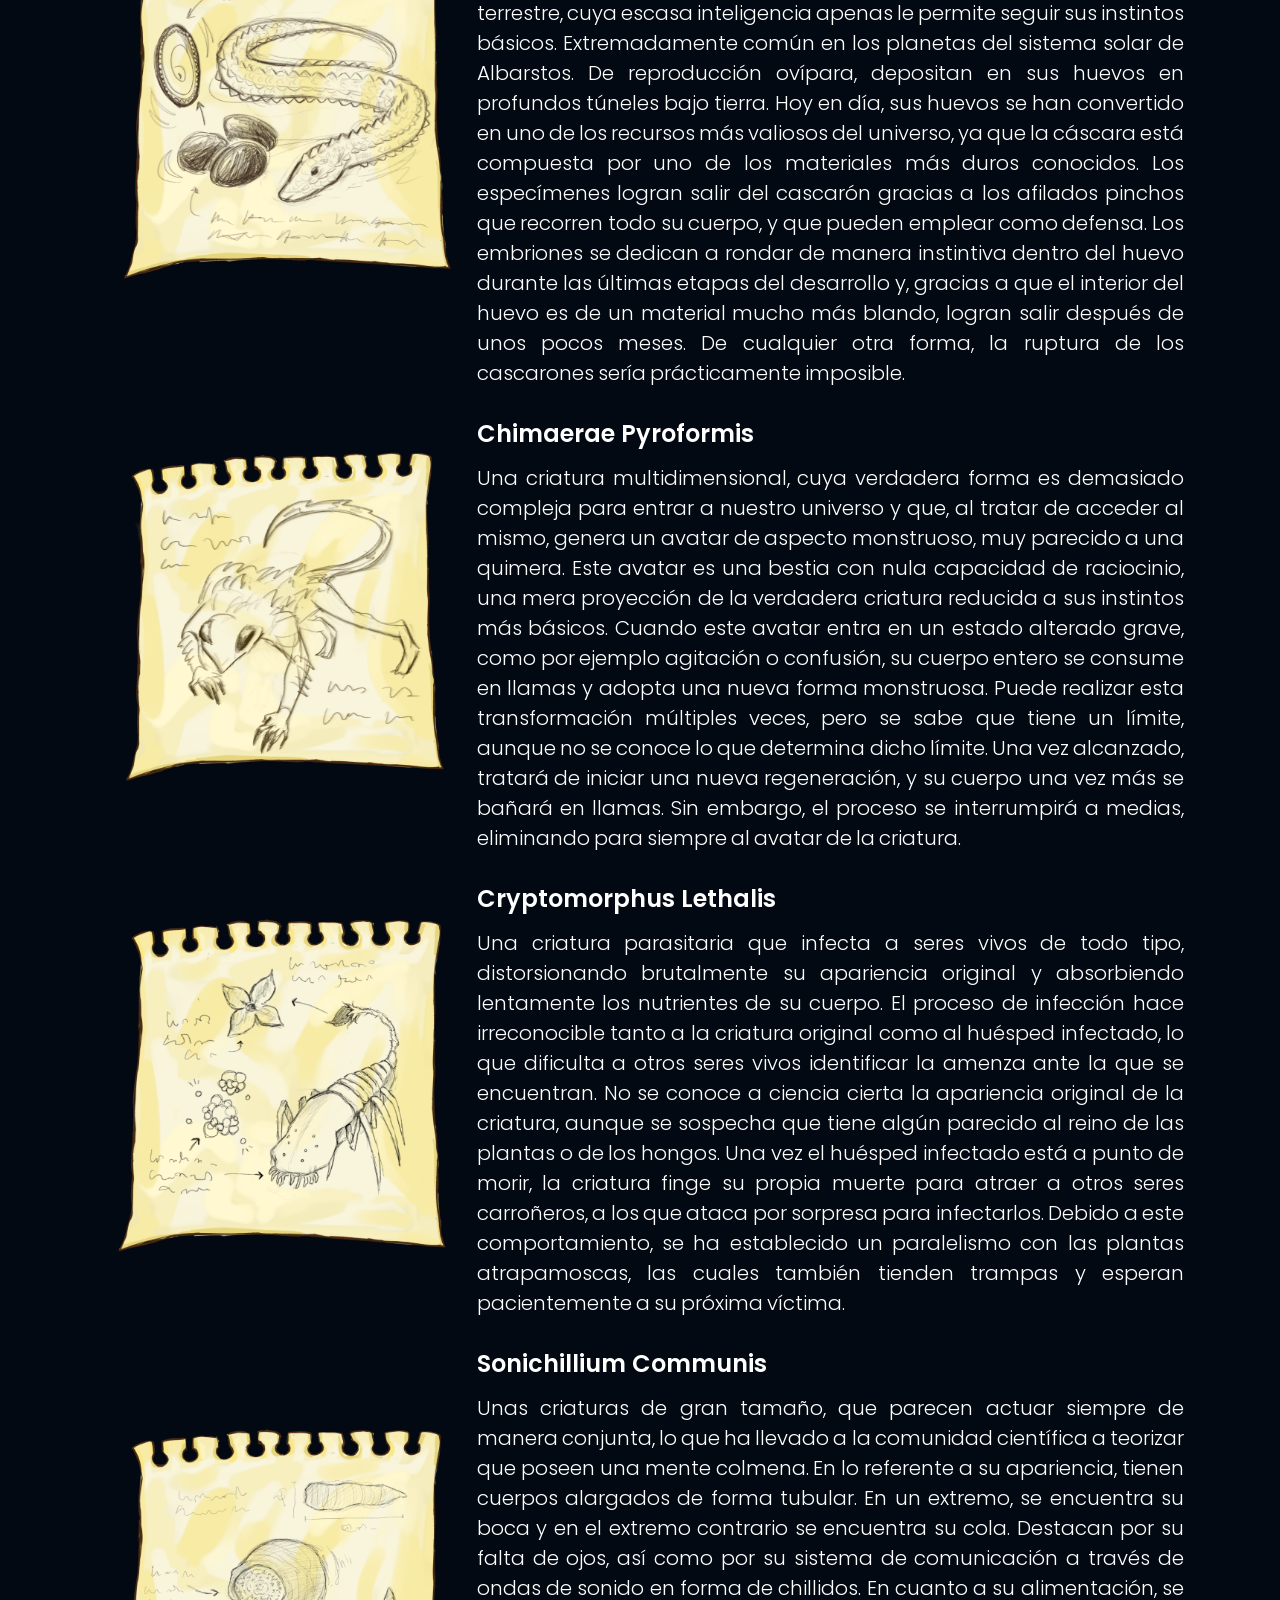
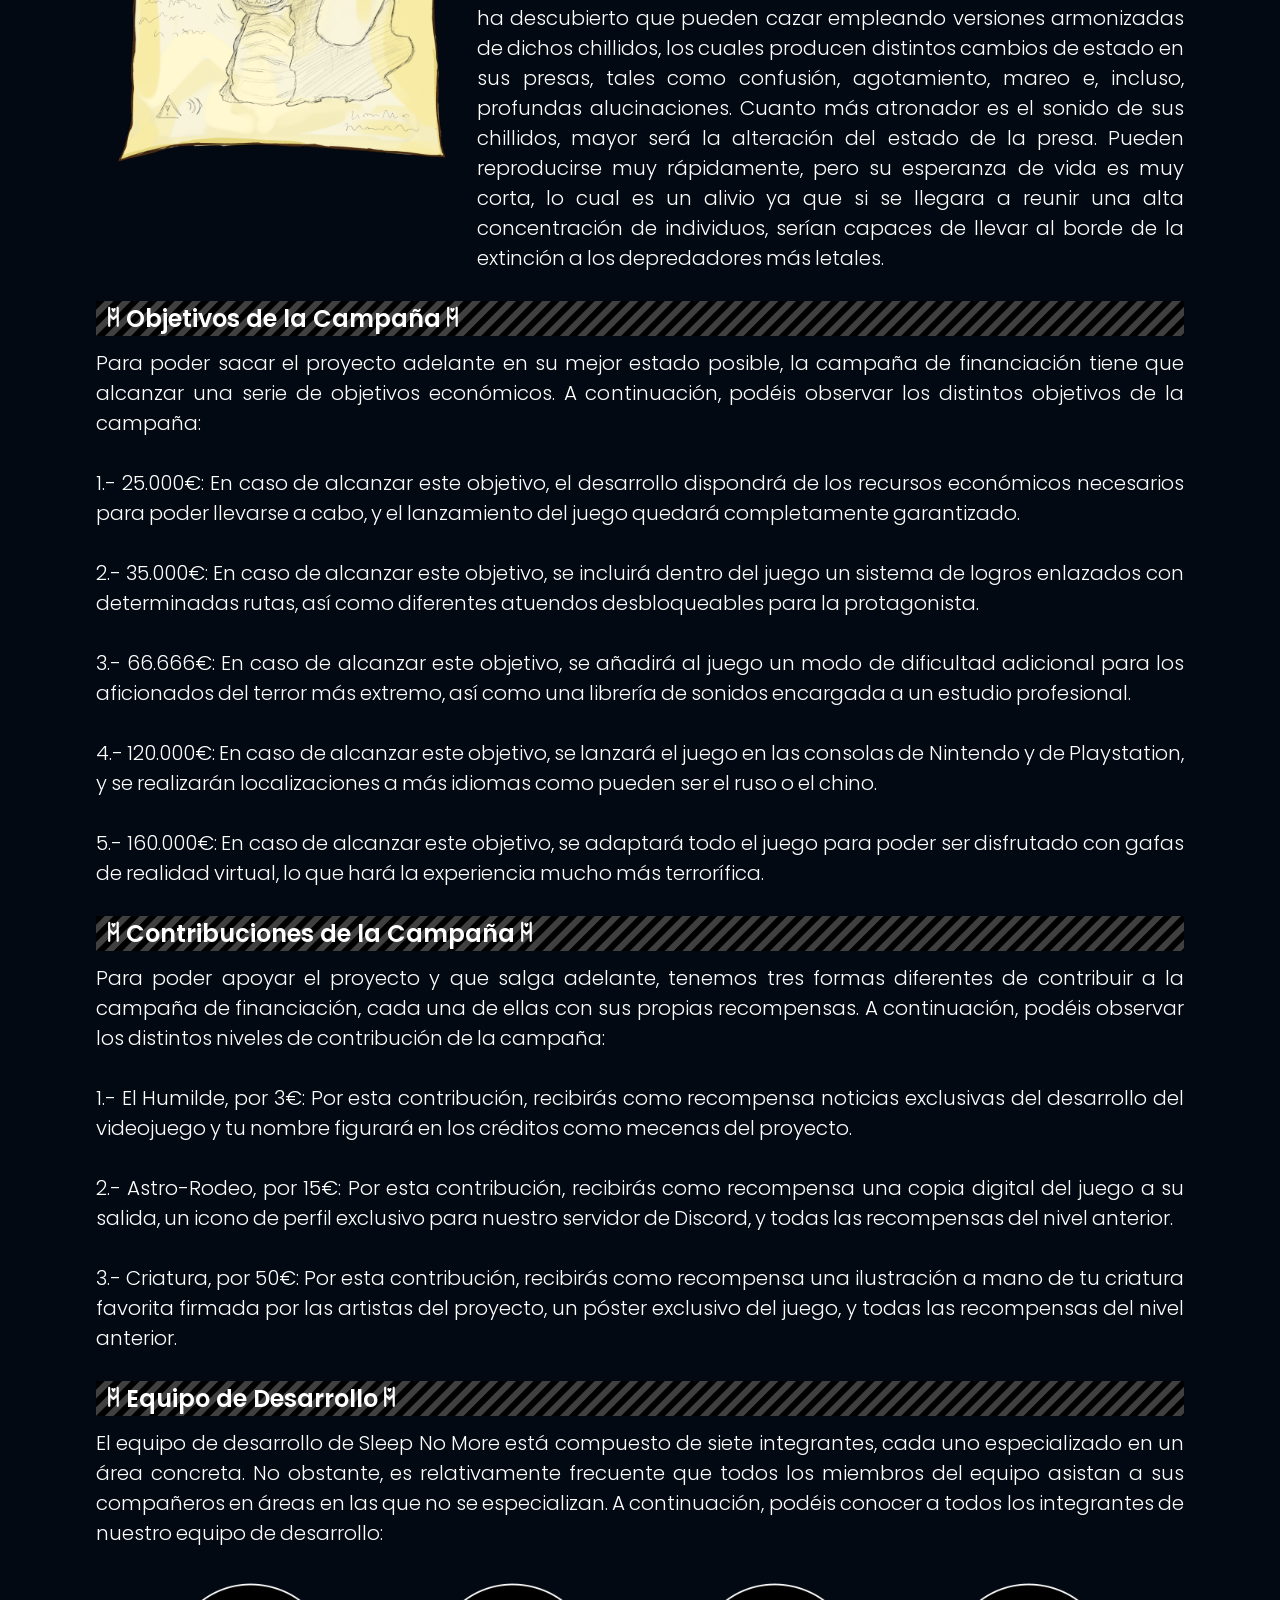
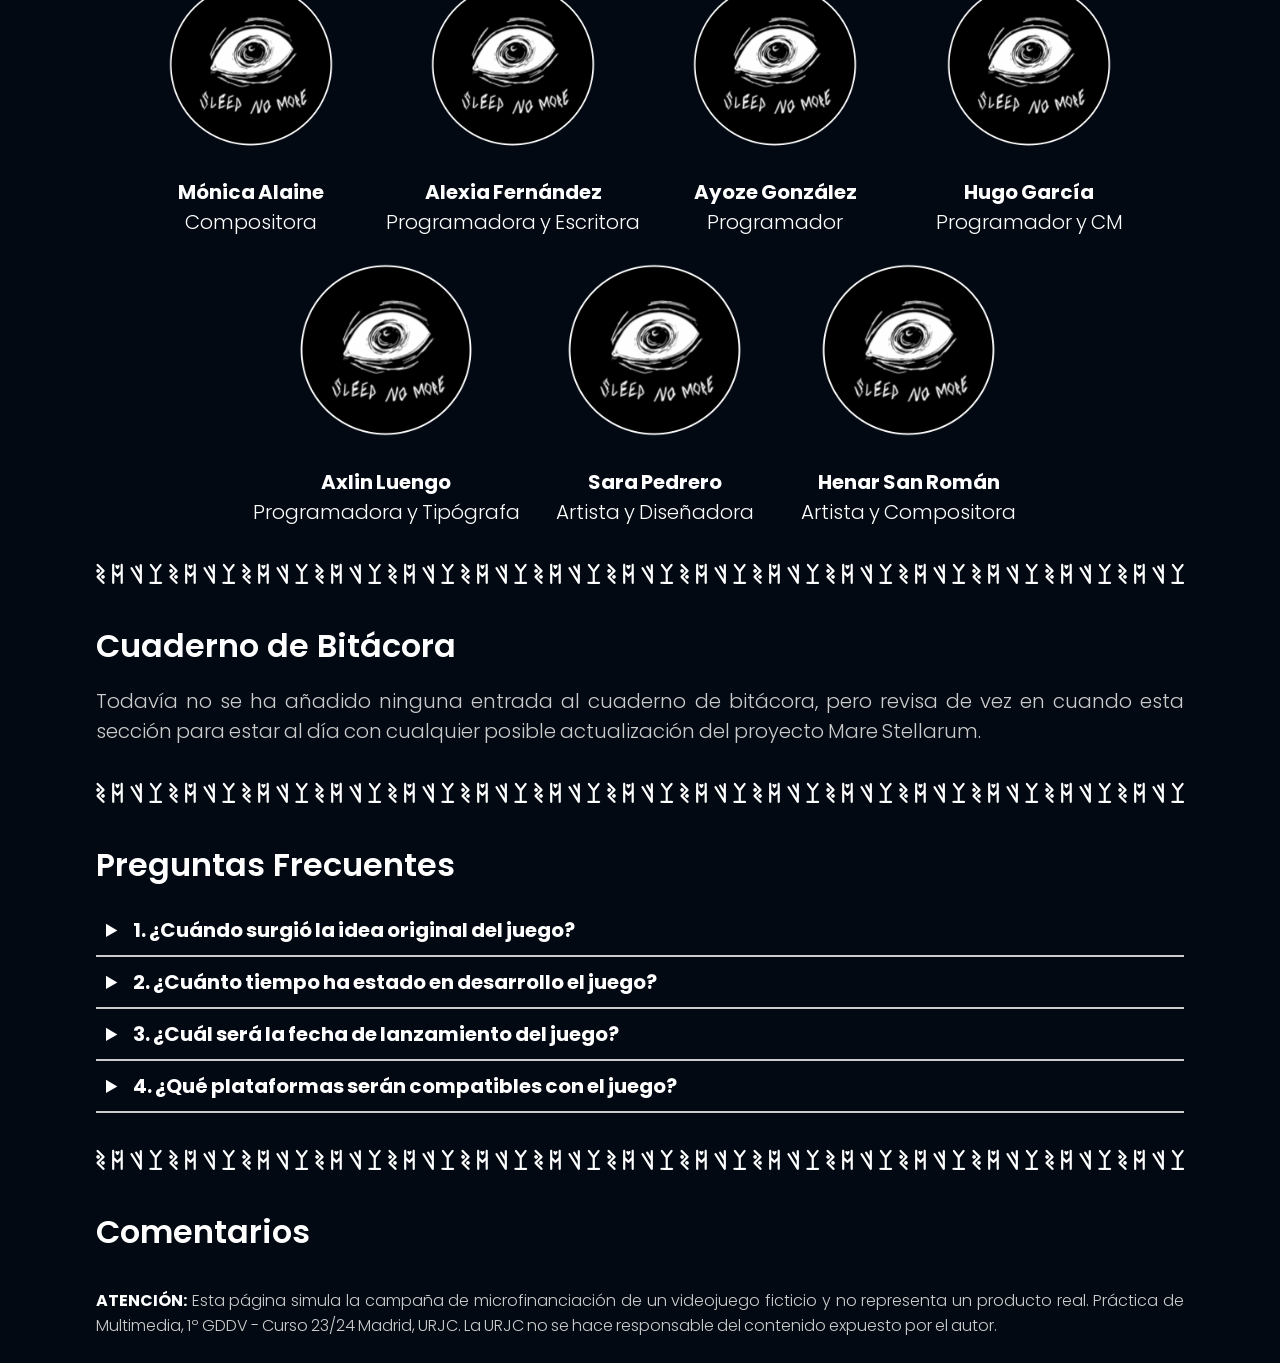
==== commit dd68e9b1: "Última actualización de contenido y estilos" ====
--- a/index.html
+++ b/index.html
@@ -46,9 +46,9 @@
 
 				<section id="subsection01">
 					<h3> 
-						<span class="custom"> Z Ñ W Y </span>
+						<span class="custom"> &nbsp Ñ </span>
 						<span> Descripción del Juego </span>
-						<span class="custom"> Z Ñ W Y </span>
+						<span class="custom"> Ñ </span>
 					</h3>
 
 					<p>
@@ -76,9 +76,9 @@
 
 				<section id="subsection02">
 					<h3>
-						<span class="custom"> Z Ñ W Y </span>
+						<span class="custom"> &nbsp Ñ </span>
 						<span> Historia del Juego </span>
-						<span class="custom"> Z Ñ W Y </span>
+						<span class="custom"> Ñ </span>
 					</h3>
 					<p>
 						Eres una arqueóloga espacial en un futuro muy lejano. Hace poco fuiste contactada por la Federación Intergaláctica para investigar una serie de extraños sucesos reportados a lo largo de todo el universo conocido durante los últimos 6 meses. Desde los rincones más profundos de las galaxias que conforman el universo conocido se han registrado multitud de casos de seres y objetos que desaparecen de repente, tan sólo para reaparecer al cabo de unas pocas semanas en un estado completamente irreconocible. No obstante, estas misteriosas desapariciones son únicamente el comienzo. En algunos planetas de la Federación Intergaláctica se han producido avistamientos de extrañas criaturas no catalogadas en ninguna de las enciclopedias de formas de vida espacial. Y lo más desconcertante de todo, es que con la llegada de estos seres desconocidos han aparecido numerosos monumentos de una cultura nunca antes vista. Tu trabajo es viajar a todos aquellos lugares en que se hayan dado casos de esta índole, y realizar un informe detallado sobre todo lo que puedas aprender de estos sucesos. Una vez finalizada la investigación, deberás formular una hipótesis que pueda explicar esta situación sin precedentes.
@@ -87,9 +87,9 @@
 				
 				<section id="subsection03">
 					<h3> 
-						<span class="custom"> Z Ñ W Y </span>
+						<span class="custom"> &nbsp Ñ </span>
 						<span> Jugabilidad del Juego </span>
-						<span class="custom"> Z Ñ W Y </span>
+						<span class="custom"> Ñ </span>
 					</h3>
 					<p>
 						Lo que acabáis de leer es la premisa de nuestro próximo gran lanzamiento, el videojuego de terror cósmico Mare Stellarum. Basándonos en la mitología de H. P. Lovecraft, así como en numerosos clásicos de la ciencia ficción como la novela Solaris, de Stanislaw Lem, hemos ideado una experiencia de terror completamente novedosa para el mundo de los videojuegos, en la que el jugador no sólo tendrá que enfrentar numerosos horrores innombrables y escapar de ellos con vida, sino que además deberá tratar de comprenderlos y catalogarlos. El jugador podrá investigar los extraños sucesos que se han registrado a lo largo y ancho del universo conocido en cualquier orden y, además, dispondrá de una libertad casi total para recopilar toda aquella información que considere relevante, lo cual incluye información potencialmente errónea. Todo ello busca crear una experiencia extremadamente inmersiva para el jugador, que podrá observar cómo se abre ante él un vasto universo repleto de decisiones.  
@@ -98,9 +98,9 @@
 
 				<section id="subsection04">
 					<h3>
-						<span class="custom"> Z Ñ W Y </span>
+						<span class="custom"> &nbsp Ñ </span>
 						<span> Compendio de Criaturas </span>
-						<span class="custom"> Z Ñ W Y </span>
+						<span class="custom"> Ñ </span>
 					</h3>
 
 					<p>
@@ -160,9 +160,9 @@
 
 				<section id="subsection05">
 					<h3> 
-						<span class="custom"> Z Ñ W Y </span>
+						<span class="custom"> &nbsp Ñ </span>
 						<span> Objetivos de la Campaña </span>
-						<span class="custom"> Z Ñ W Y </span>
+						<span class="custom"> Ñ </span>
 					</h3>
 					<p>
 						Para poder sacar el proyecto adelante en su mejor estado posible, la campaña de financiación tiene que alcanzar una serie de objetivos económicos. A continuación, podéis observar los distintos objetivos de la campaña:
@@ -181,9 +181,9 @@
 
 				<section id="subsection06">
 					<h3>
-						<span class="custom"> Z Ñ W Y </span>
+						<span class="custom"> &nbsp Ñ </span>
 						<span> Contribuciones de la Campaña </span>
-						<span class="custom"> Z Ñ W Y </span>
+						<span class="custom"> Ñ </span>
 					</h3>
 					<p>
 						Para poder apoyar el proyecto y que salga adelante, tenemos tres formas diferentes de contribuir a la campaña de financiación, cada una de ellas con sus propias recompensas. A continuación, podéis observar los distintos niveles de contribución de la campaña:
@@ -198,9 +198,9 @@
 
 				<section id="subsection07">
 					<h3>
-						<span class="custom"> Z Ñ W Y </span>
+						<span class="custom"> &nbsp Ñ </span>
 						<span> Equipo de Desarrollo </span>
-						<span class="custom"> Z Ñ W Y </span>
+						<span class="custom"> Ñ </span>
 					</h3>
 					<p>
 						El equipo de desarrollo de Sleep No More está compuesto de siete integrantes, cada uno especializado en un área concreta. No obstante, es relativamente frecuente que todos los miembros del equipo asistan a sus compañeros en áreas en las que no se especializan. A continuación, podéis conocer a todos los integrantes de nuestro equipo de desarrollo:
@@ -221,7 +221,7 @@
 				            <p> 
 				            	<b> Alexia Fernández </b>
 				            	<br/>
-				            	Programadora
+				            	Programadora y Escritora
 				            </p>
 				        </div>
 
@@ -248,7 +248,7 @@
 				            <p> 
 				            	<b> Axlin Luengo </b>
 				            	<br/>
-				            	Programadora
+				            	Programadora y Tipógrafa
 				            </p>
 				        </div>
 
@@ -257,7 +257,7 @@
 				            <p> 
 				            	<b> Sara Pedrero </b>
 				            	<br/>
-				            	Artista
+				            	Artista y Diseñadora
 				            </p>
 				        </div>
 
@@ -272,6 +272,11 @@
 				    </div>
 				</section>
 			</section>
+
+
+			<h4 class="custom"> 
+				Z Ñ W Y Z Ñ W Y Z Ñ W Y Z Ñ W Y Z Ñ W Y Z Ñ W Y Z Ñ W Y Z Ñ W Y Z Ñ W Y Z Ñ W Y Z Ñ W Y Z Ñ W Y Z Ñ W Y Z Ñ W Y Z Ñ W Y Z Ñ W Y Z Ñ W Y Z Ñ W Y Z Ñ W Y Z Ñ W Y Z Ñ W Y Z Ñ W Y 
+			</h4>
 
 
 			<section id="section02">
@@ -280,6 +285,11 @@
 					Todavía no se ha añadido ninguna entrada al cuaderno de bitácora, pero revisa de vez en cuando esta sección para estar al día con cualquier posible actualización del proyecto Mare Stellarum.
 				</p>
 			</section>
+
+
+			<h4 class="custom"> 
+				Z Ñ W Y Z Ñ W Y Z Ñ W Y Z Ñ W Y Z Ñ W Y Z Ñ W Y Z Ñ W Y Z Ñ W Y Z Ñ W Y Z Ñ W Y Z Ñ W Y Z Ñ W Y Z Ñ W Y Z Ñ W Y Z Ñ W Y Z Ñ W Y Z Ñ W Y Z Ñ W Y Z Ñ W Y Z Ñ W Y Z Ñ W Y Z Ñ W Y 
+			</h4>
 
 
 			<section id="section03">
@@ -323,6 +333,11 @@
 			</section>
 
 
+			<h4 class="custom"> 
+				Z Ñ W Y Z Ñ W Y Z Ñ W Y Z Ñ W Y Z Ñ W Y Z Ñ W Y Z Ñ W Y Z Ñ W Y Z Ñ W Y Z Ñ W Y Z Ñ W Y Z Ñ W Y Z Ñ W Y Z Ñ W Y Z Ñ W Y Z Ñ W Y Z Ñ W Y Z Ñ W Y Z Ñ W Y Z Ñ W Y Z Ñ W Y Z Ñ W Y 
+			</h4>
+
+
 			<section id="section04">
 				<h2> Comentarios </h2>
 
--- a/style.css
+++ b/style.css
@@ -200,6 +200,16 @@
     margin: 0.5em 0em;
 }
 
+main h4
+{
+    font-size: 1.5em;
+    font-weight: 600;
+    color: #fff;
+    margin: 1.5em 0em 0em;
+    overflow: hidden;
+    white-space: nowrap;
+}
+
 main p
 {
     font-size: 1.25em;
@@ -231,6 +241,20 @@
 section#subsection02
 {
     padding-top: 0em;
+}
+
+section#subsection01 > h3,
+section#subsection02 > h3,
+section#subsection03 > h3,
+section#subsection04 > h3,
+section#subsection05 > h3,
+section#subsection06 > h3,
+section#subsection07 > h3
+{
+    background-color: rgba(0, 0, 0, 0.75);;
+    background-image: url('Pictures/General/01.png');
+    background-size: contain;
+    background-blend-mode: soft-light;
 }
 
 article.inbetween
@@ -393,6 +417,12 @@
 
 @media only screen and (min-width:768px)
 {
+    figure h2
+    {
+        font-size: 2em;
+        transform: translateY(-15px);  
+    }
+
     video
     {
         width: 75%;
@@ -427,6 +457,12 @@
         transform: translateY(-130px);
     }
 
+    figure h2
+    {
+        font-size: 2.5em;
+        transform: translateY(-45px);
+    }
+
     video
     {
         width: 50%;
@@ -445,6 +481,14 @@
     }
 }
 
+@media only screen and (min-width:1024px)
+{
+    figure h2
+    {
+        font-size: 2.75em;
+    }
+}
+
 @media only screen and (min-width:1440px)
 {
     article img
@@ -469,11 +513,6 @@
     header .logo
     {
         font-size: 1.5em;
-    }
-
-    figure h2
-    {
-        font-size: 2.5em;   
     }
 
     main
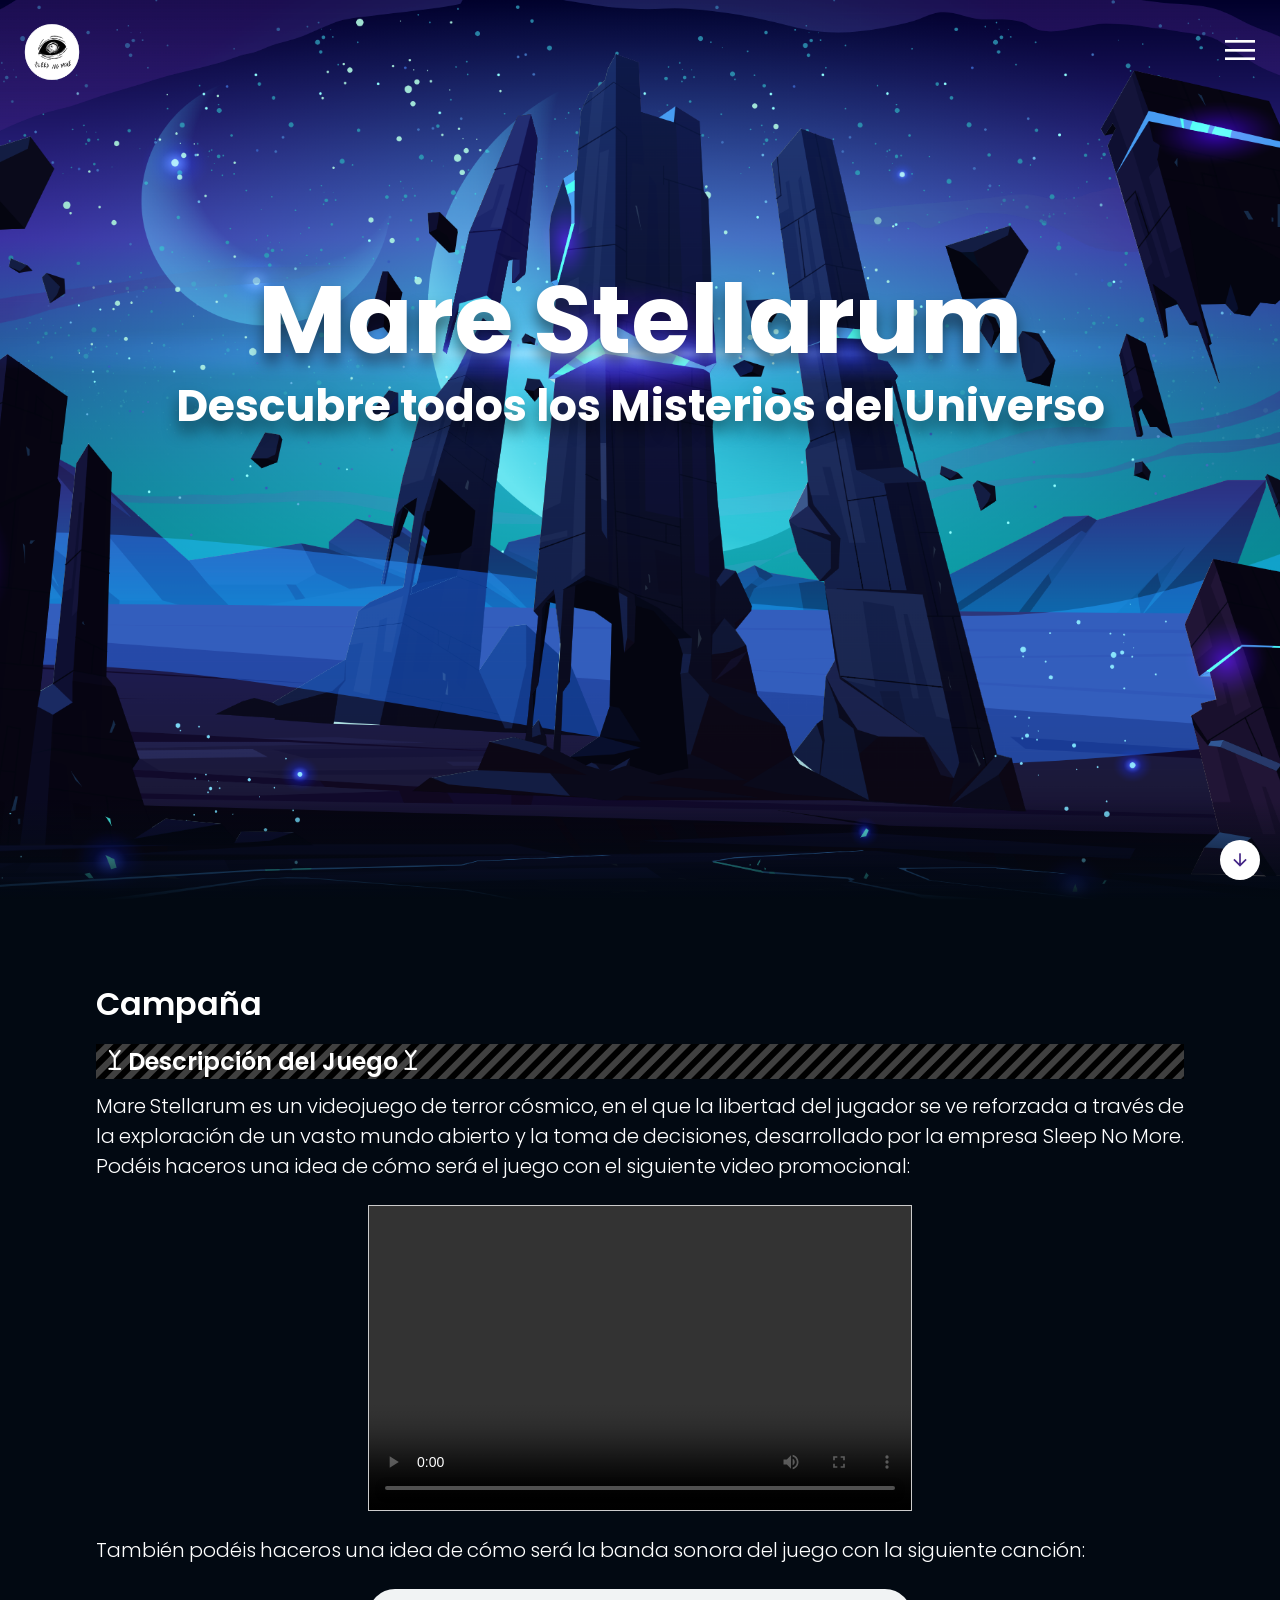
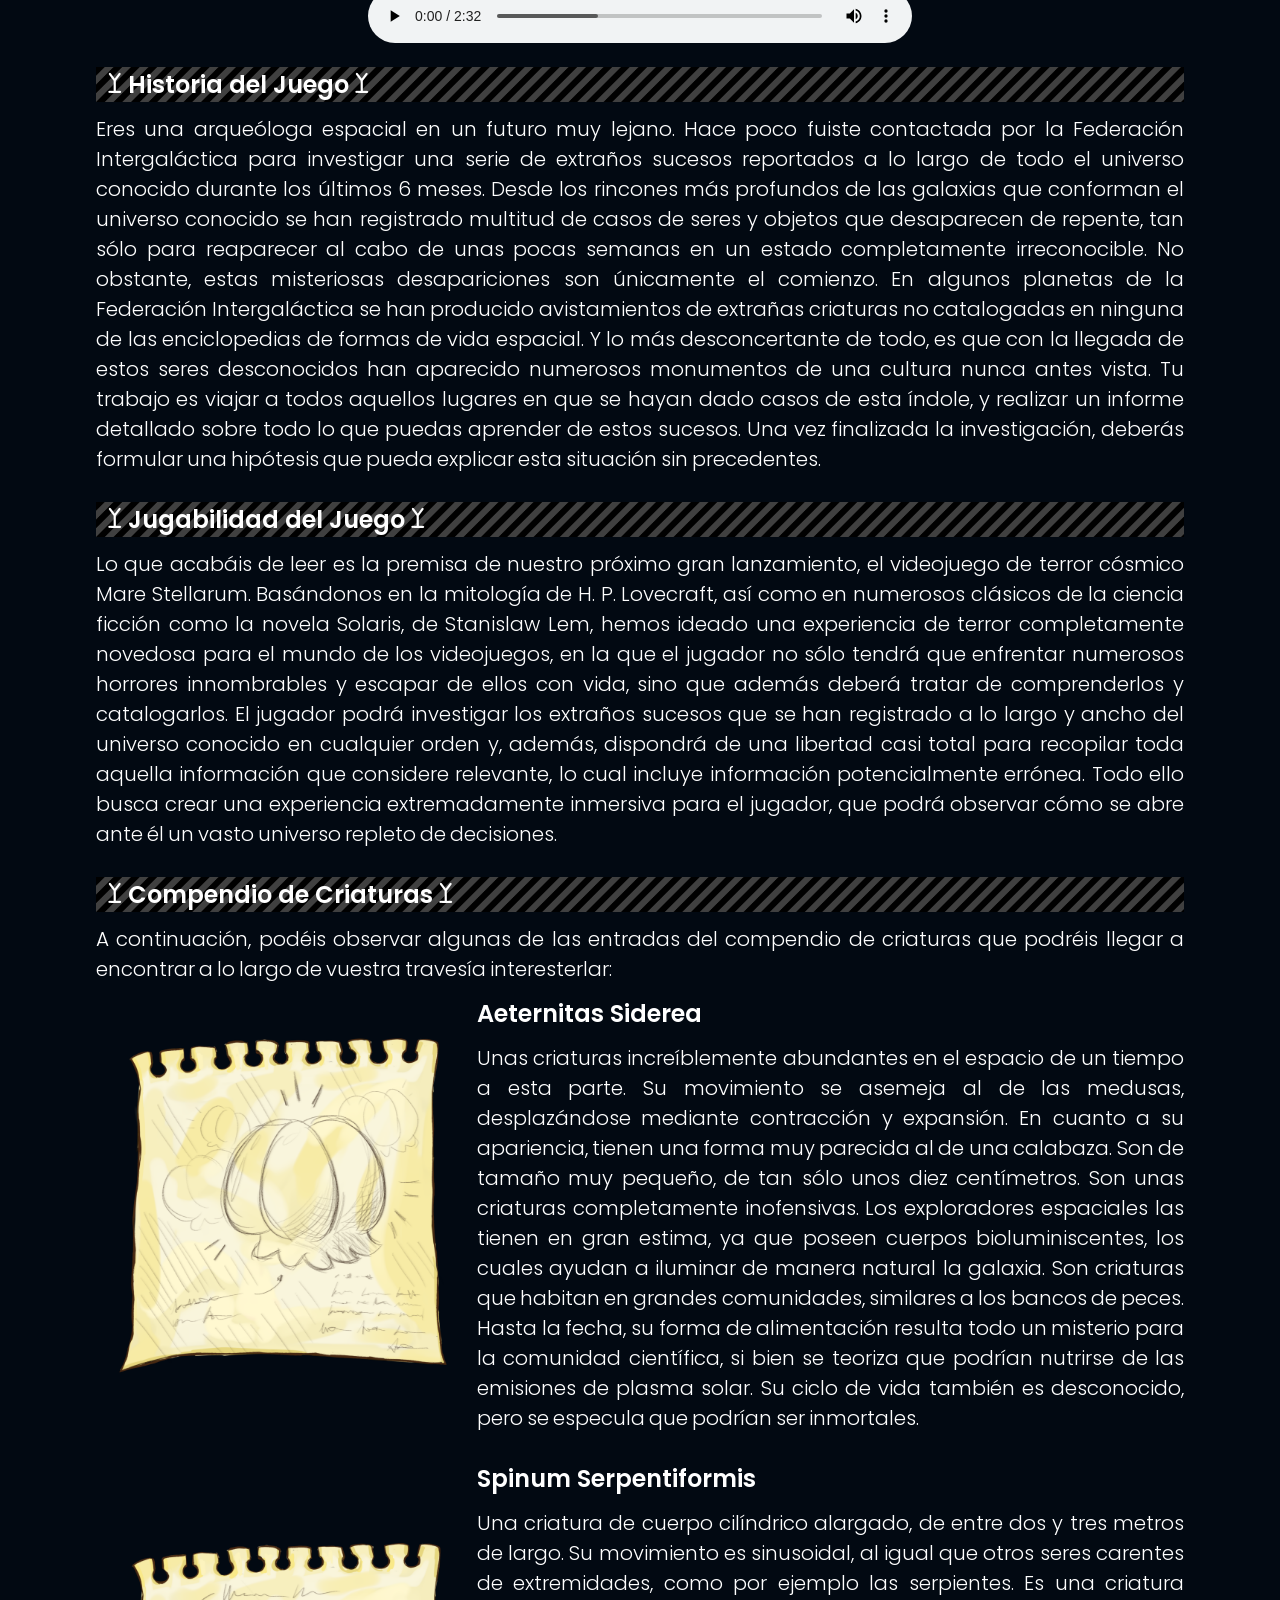
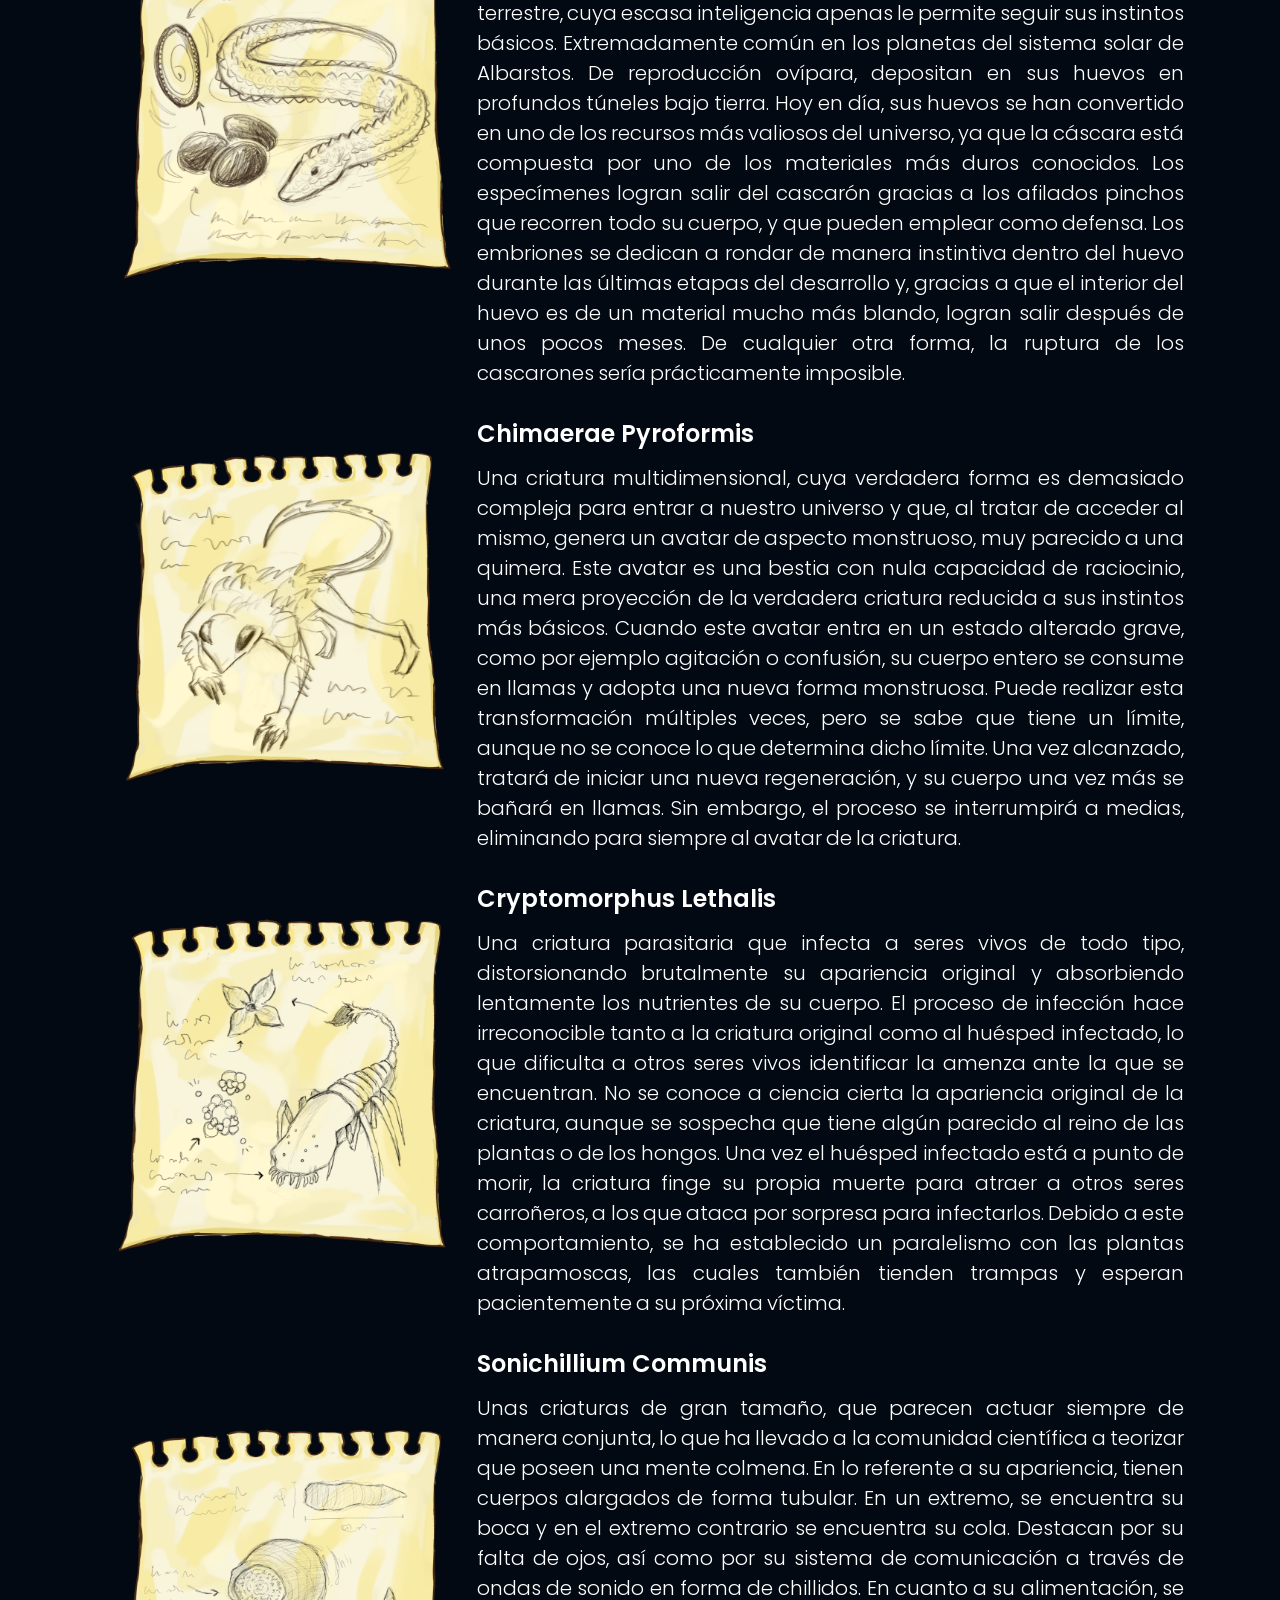
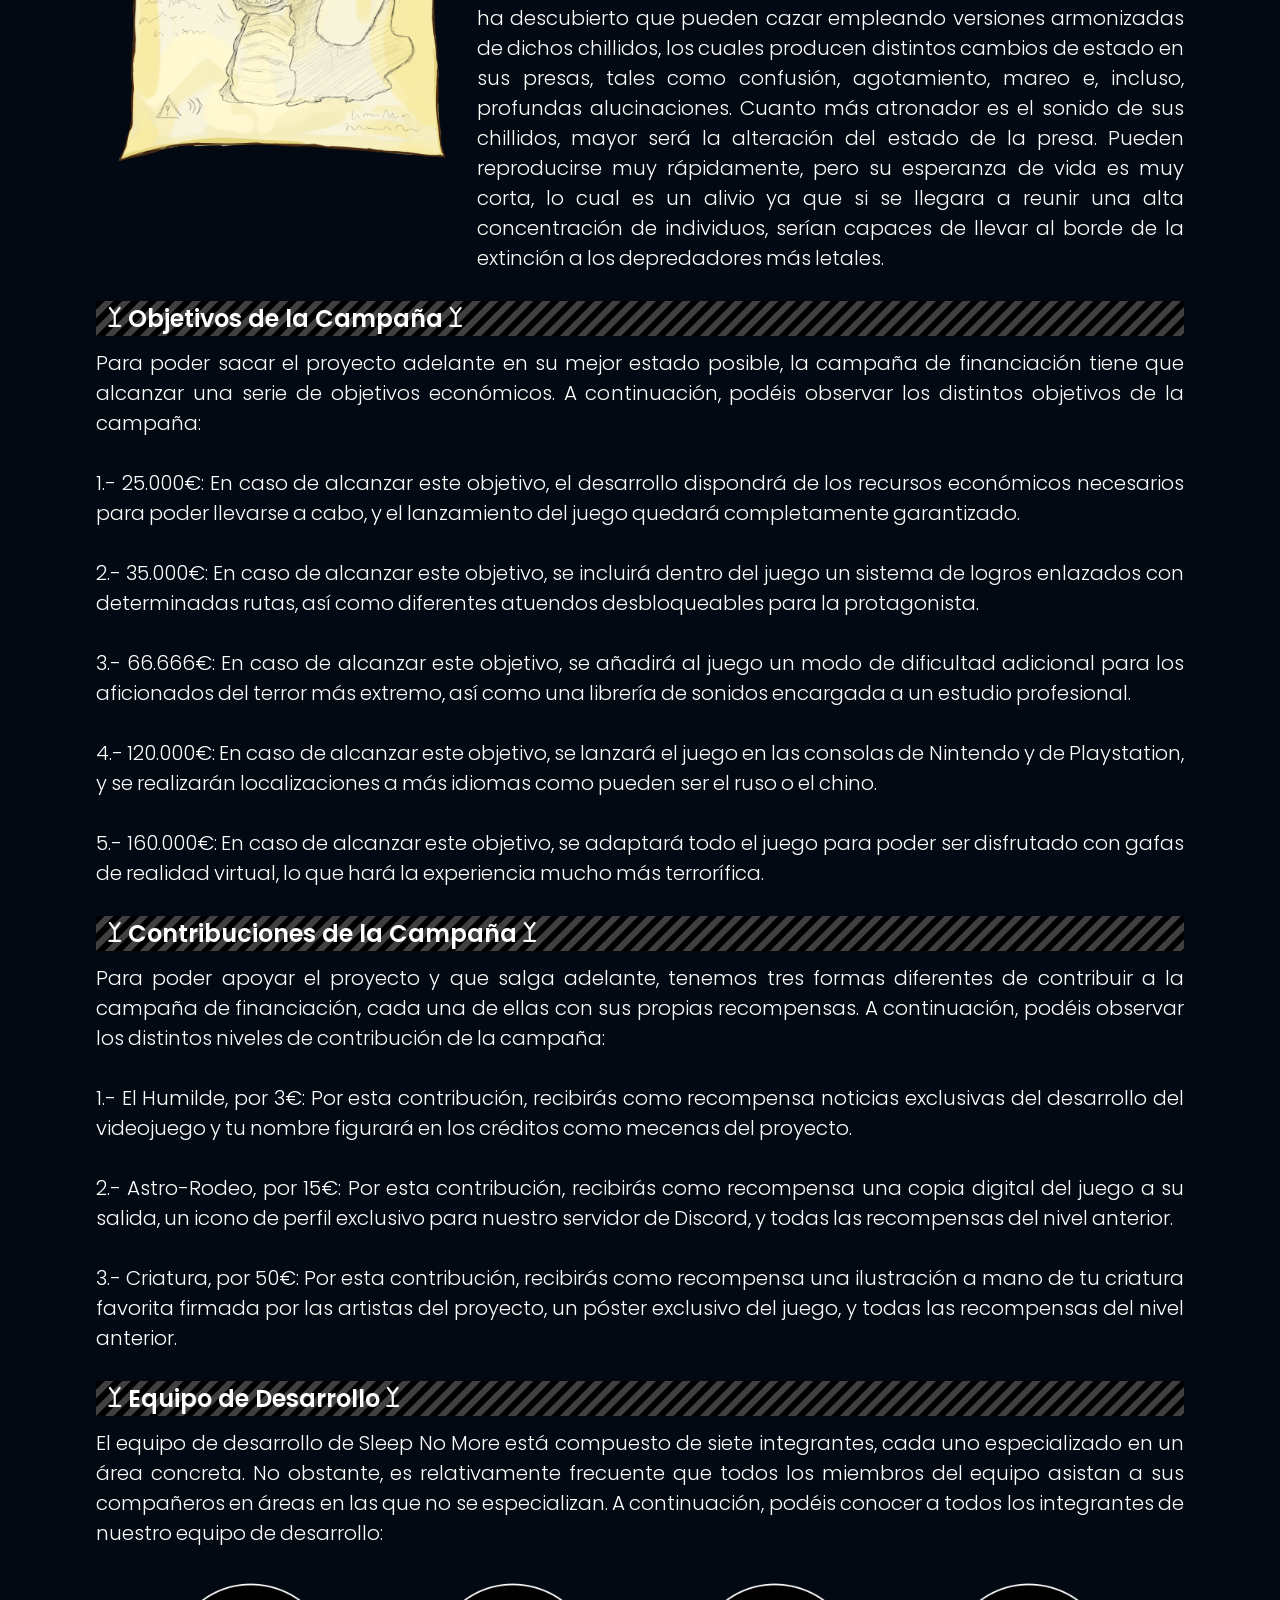
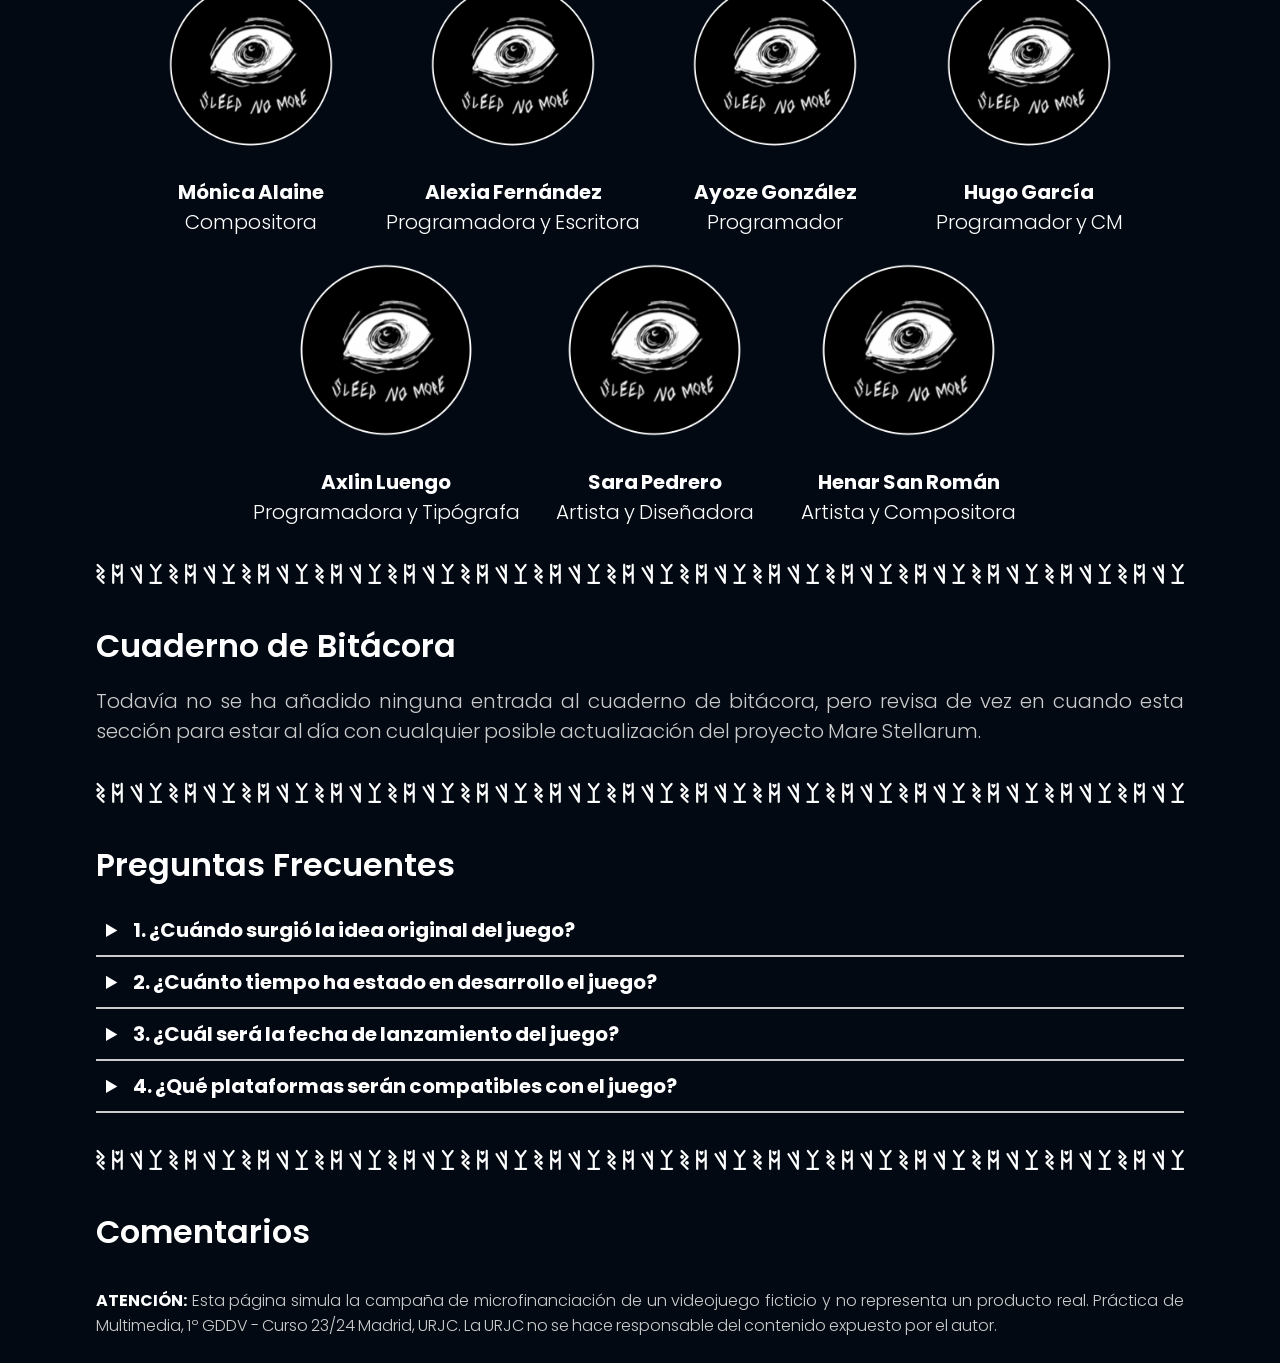
==== commit 73c9e99d: "Pequeño ajuste de formato de última hora" ====
--- a/index.html
+++ b/index.html
@@ -46,9 +46,9 @@
 
 				<section id="subsection01">
 					<h3> 
-						<span class="custom"> &nbsp Ñ </span>
+						<span class="custom"> &nbsp Y </span>
 						<span> Descripción del Juego </span>
-						<span class="custom"> Ñ </span>
+						<span class="custom"> Y </span>
 					</h3>
 
 					<p>
@@ -76,9 +76,9 @@
 
 				<section id="subsection02">
 					<h3>
-						<span class="custom"> &nbsp Ñ </span>
+						<span class="custom"> &nbsp Y </span>
 						<span> Historia del Juego </span>
-						<span class="custom"> Ñ </span>
+						<span class="custom"> Y </span>
 					</h3>
 					<p>
 						Eres una arqueóloga espacial en un futuro muy lejano. Hace poco fuiste contactada por la Federación Intergaláctica para investigar una serie de extraños sucesos reportados a lo largo de todo el universo conocido durante los últimos 6 meses. Desde los rincones más profundos de las galaxias que conforman el universo conocido se han registrado multitud de casos de seres y objetos que desaparecen de repente, tan sólo para reaparecer al cabo de unas pocas semanas en un estado completamente irreconocible. No obstante, estas misteriosas desapariciones son únicamente el comienzo. En algunos planetas de la Federación Intergaláctica se han producido avistamientos de extrañas criaturas no catalogadas en ninguna de las enciclopedias de formas de vida espacial. Y lo más desconcertante de todo, es que con la llegada de estos seres desconocidos han aparecido numerosos monumentos de una cultura nunca antes vista. Tu trabajo es viajar a todos aquellos lugares en que se hayan dado casos de esta índole, y realizar un informe detallado sobre todo lo que puedas aprender de estos sucesos. Una vez finalizada la investigación, deberás formular una hipótesis que pueda explicar esta situación sin precedentes.
@@ -87,9 +87,9 @@
 				
 				<section id="subsection03">
 					<h3> 
-						<span class="custom"> &nbsp Ñ </span>
+						<span class="custom"> &nbsp Y </span>
 						<span> Jugabilidad del Juego </span>
-						<span class="custom"> Ñ </span>
+						<span class="custom"> Y </span>
 					</h3>
 					<p>
 						Lo que acabáis de leer es la premisa de nuestro próximo gran lanzamiento, el videojuego de terror cósmico Mare Stellarum. Basándonos en la mitología de H. P. Lovecraft, así como en numerosos clásicos de la ciencia ficción como la novela Solaris, de Stanislaw Lem, hemos ideado una experiencia de terror completamente novedosa para el mundo de los videojuegos, en la que el jugador no sólo tendrá que enfrentar numerosos horrores innombrables y escapar de ellos con vida, sino que además deberá tratar de comprenderlos y catalogarlos. El jugador podrá investigar los extraños sucesos que se han registrado a lo largo y ancho del universo conocido en cualquier orden y, además, dispondrá de una libertad casi total para recopilar toda aquella información que considere relevante, lo cual incluye información potencialmente errónea. Todo ello busca crear una experiencia extremadamente inmersiva para el jugador, que podrá observar cómo se abre ante él un vasto universo repleto de decisiones.  
@@ -98,9 +98,9 @@
 
 				<section id="subsection04">
 					<h3>
-						<span class="custom"> &nbsp Ñ </span>
+						<span class="custom"> &nbsp Y </span>
 						<span> Compendio de Criaturas </span>
-						<span class="custom"> Ñ </span>
+						<span class="custom"> Y </span>
 					</h3>
 
 					<p>
@@ -160,9 +160,9 @@
 
 				<section id="subsection05">
 					<h3> 
-						<span class="custom"> &nbsp Ñ </span>
+						<span class="custom"> &nbsp Y </span>
 						<span> Objetivos de la Campaña </span>
-						<span class="custom"> Ñ </span>
+						<span class="custom"> Y </span>
 					</h3>
 					<p>
 						Para poder sacar el proyecto adelante en su mejor estado posible, la campaña de financiación tiene que alcanzar una serie de objetivos económicos. A continuación, podéis observar los distintos objetivos de la campaña:
@@ -181,9 +181,9 @@
 
 				<section id="subsection06">
 					<h3>
-						<span class="custom"> &nbsp Ñ </span>
+						<span class="custom"> &nbsp Y </span>
 						<span> Contribuciones de la Campaña </span>
-						<span class="custom"> Ñ </span>
+						<span class="custom"> Y </span>
 					</h3>
 					<p>
 						Para poder apoyar el proyecto y que salga adelante, tenemos tres formas diferentes de contribuir a la campaña de financiación, cada una de ellas con sus propias recompensas. A continuación, podéis observar los distintos niveles de contribución de la campaña:
@@ -198,9 +198,9 @@
 
 				<section id="subsection07">
 					<h3>
-						<span class="custom"> &nbsp Ñ </span>
+						<span class="custom"> &nbsp Y </span>
 						<span> Equipo de Desarrollo </span>
-						<span class="custom"> Ñ </span>
+						<span class="custom"> Y </span>
 					</h3>
 					<p>
 						El equipo de desarrollo de Sleep No More está compuesto de siete integrantes, cada uno especializado en un área concreta. No obstante, es relativamente frecuente que todos los miembros del equipo asistan a sus compañeros en áreas en las que no se especializan. A continuación, podéis conocer a todos los integrantes de nuestro equipo de desarrollo:
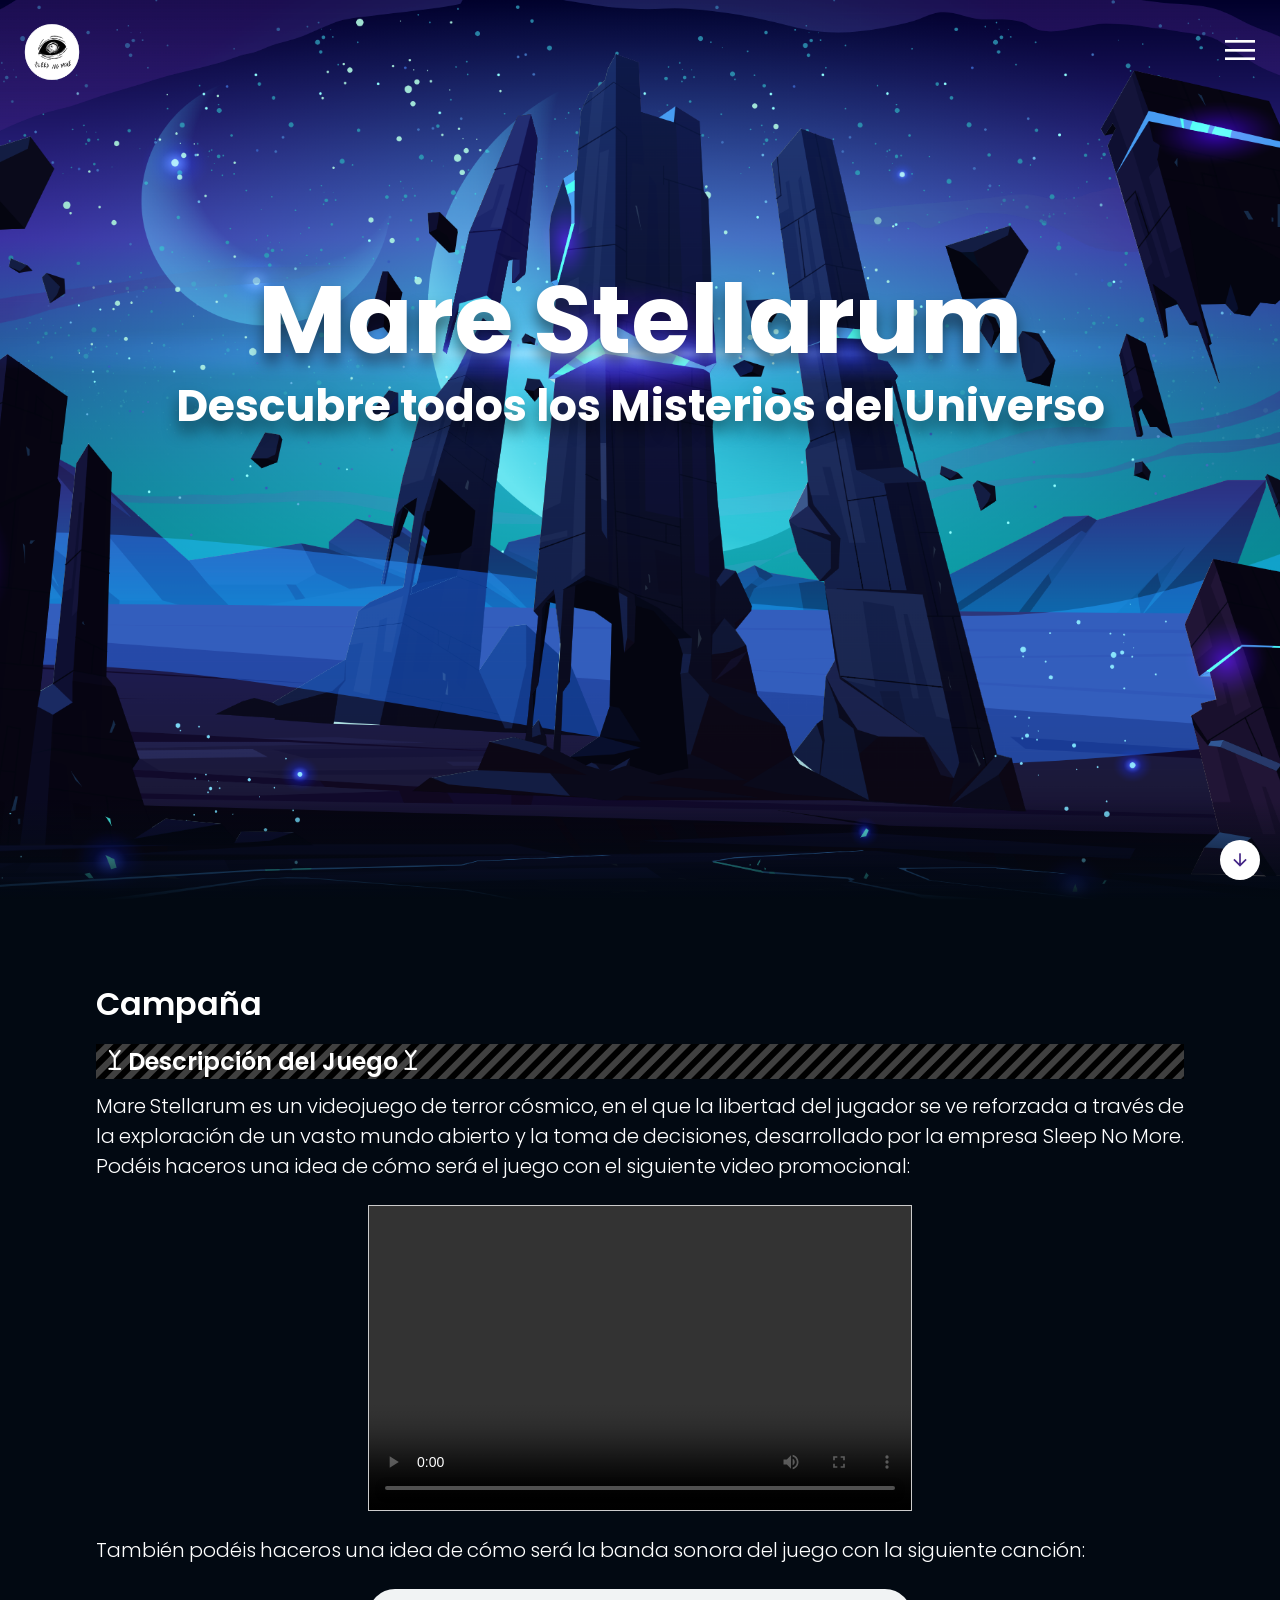
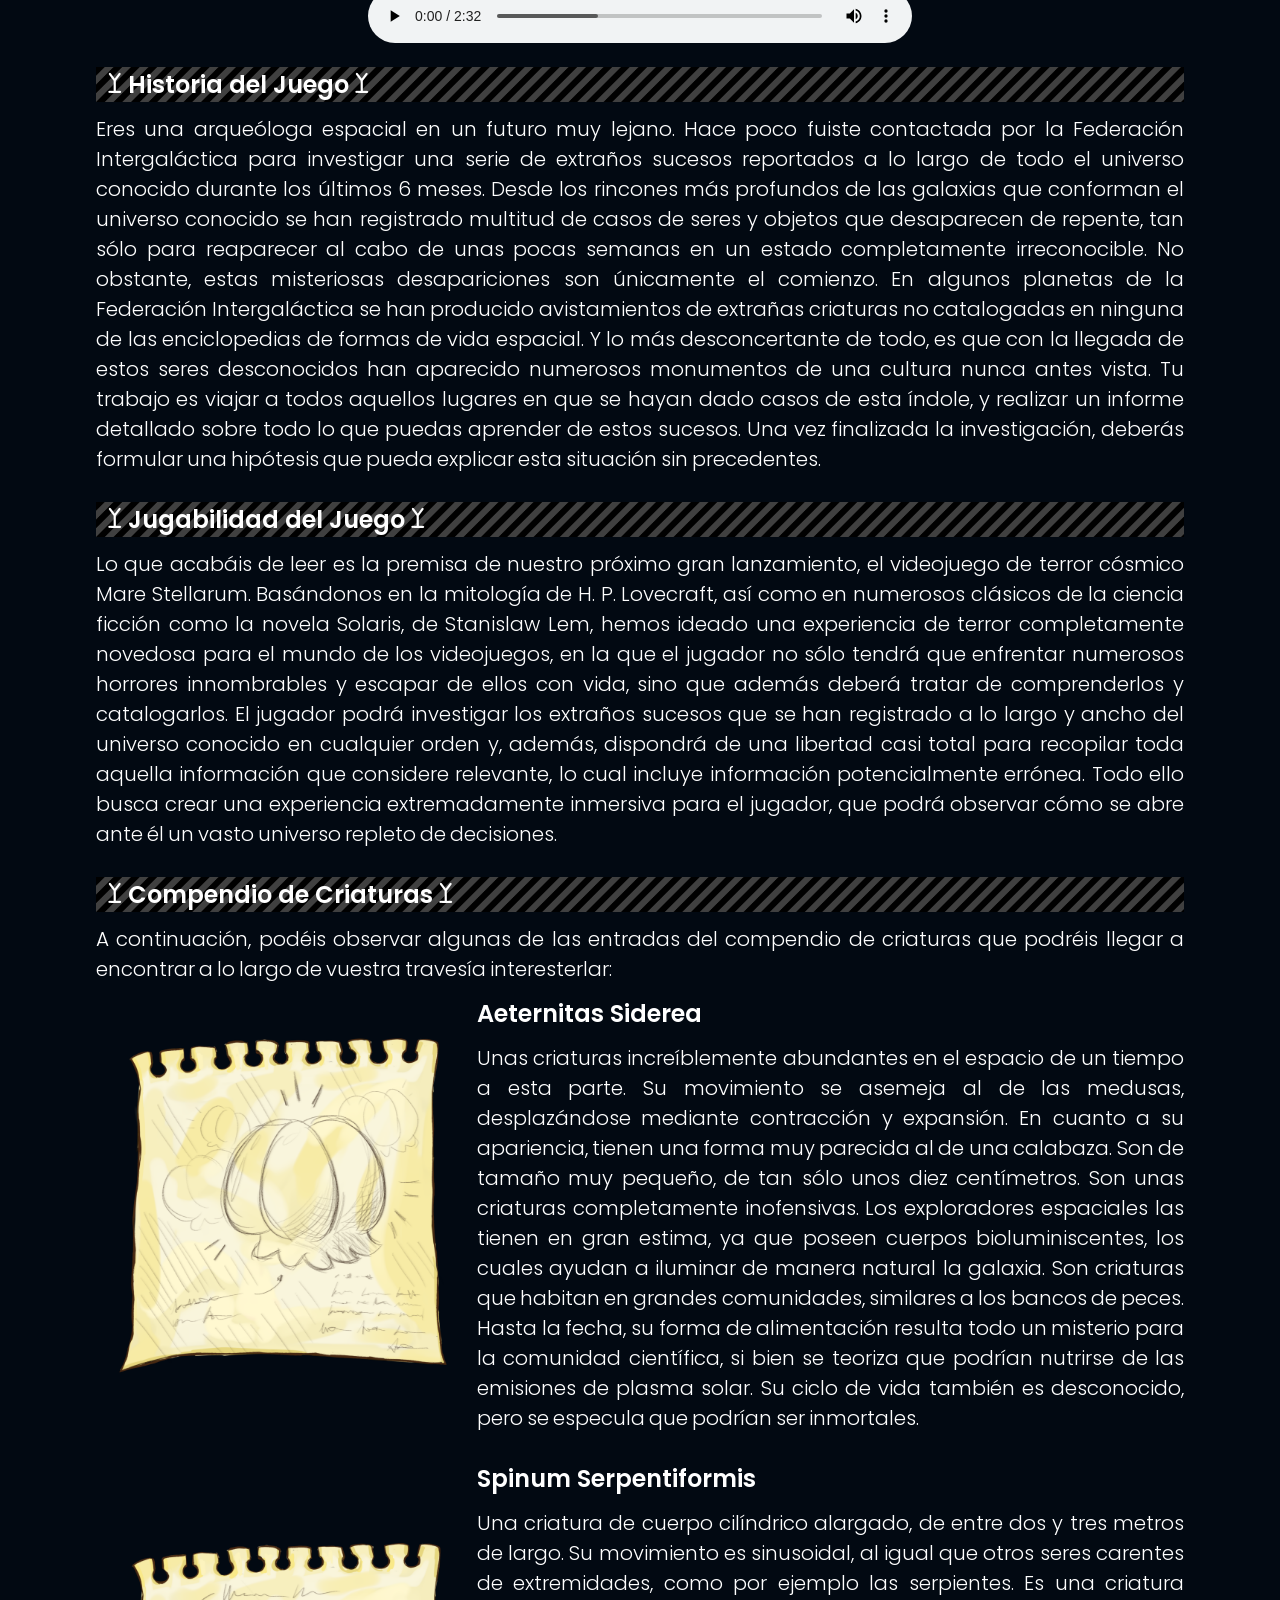
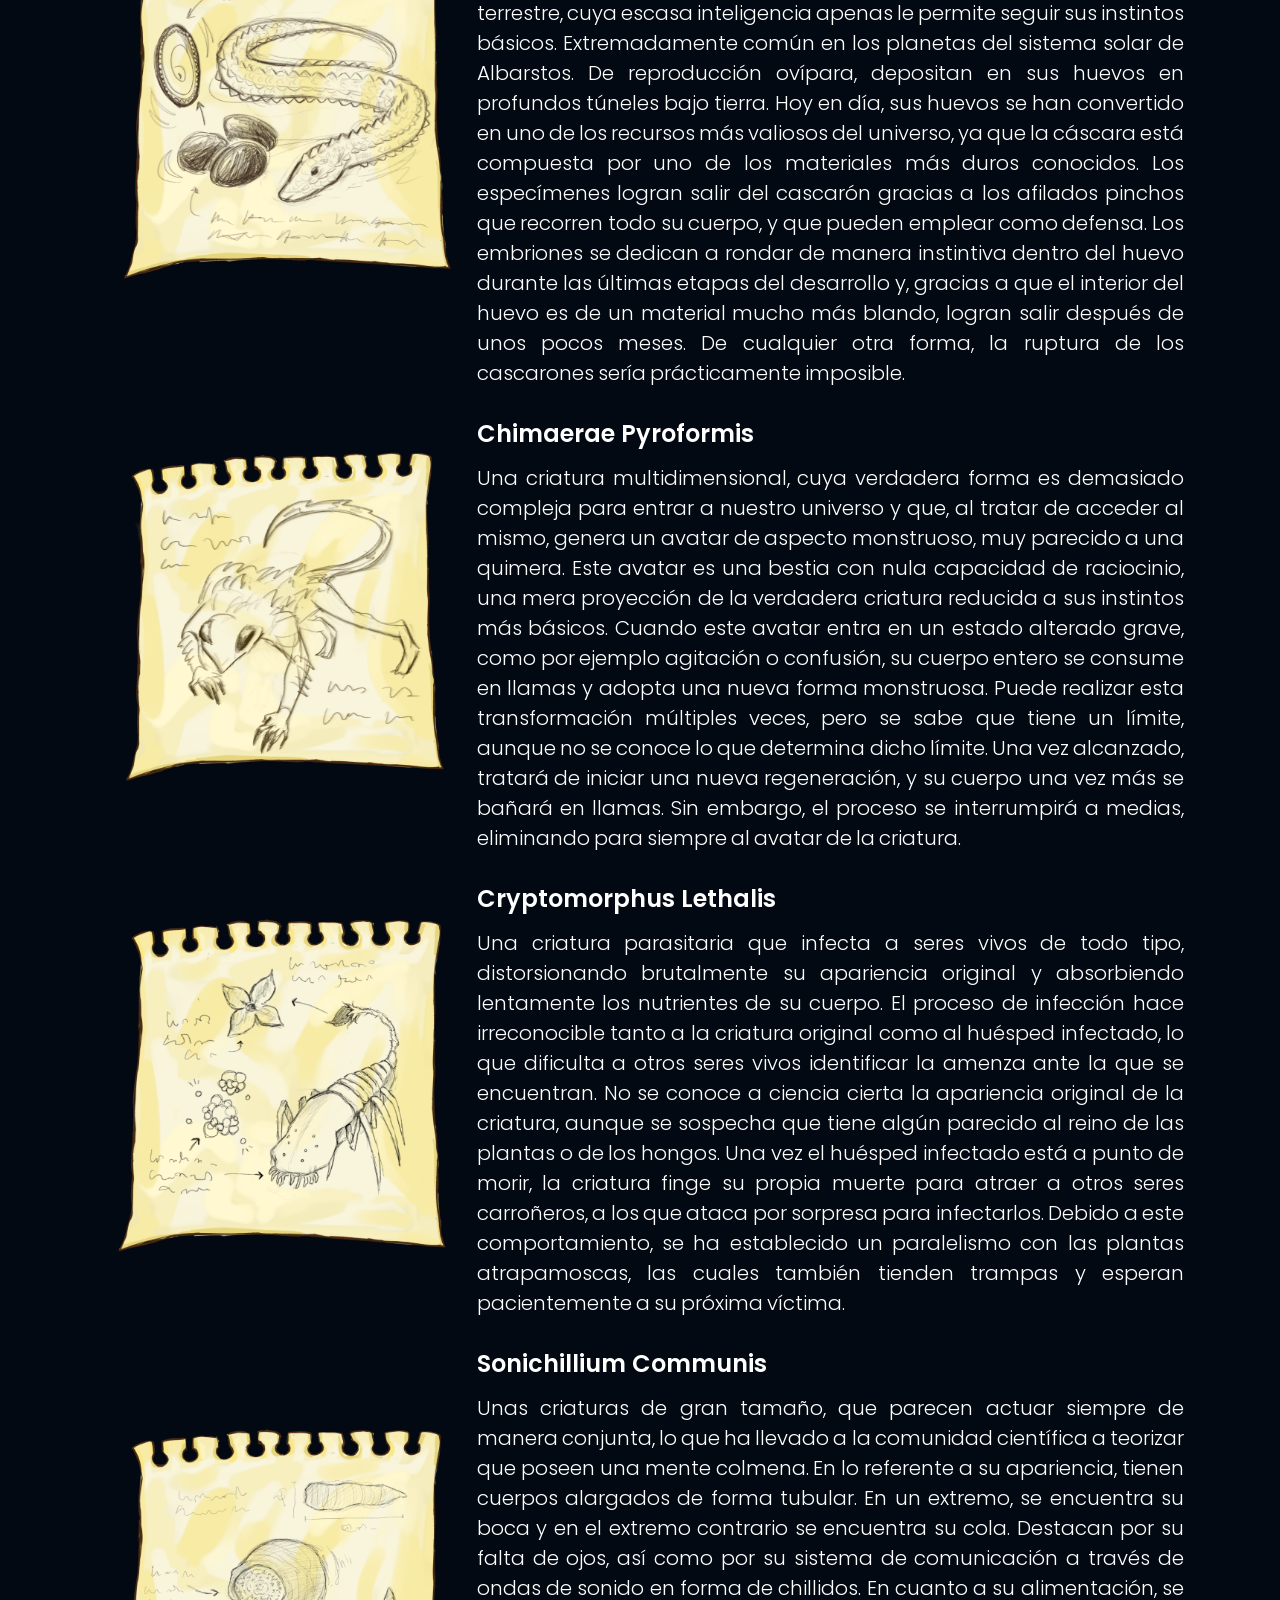
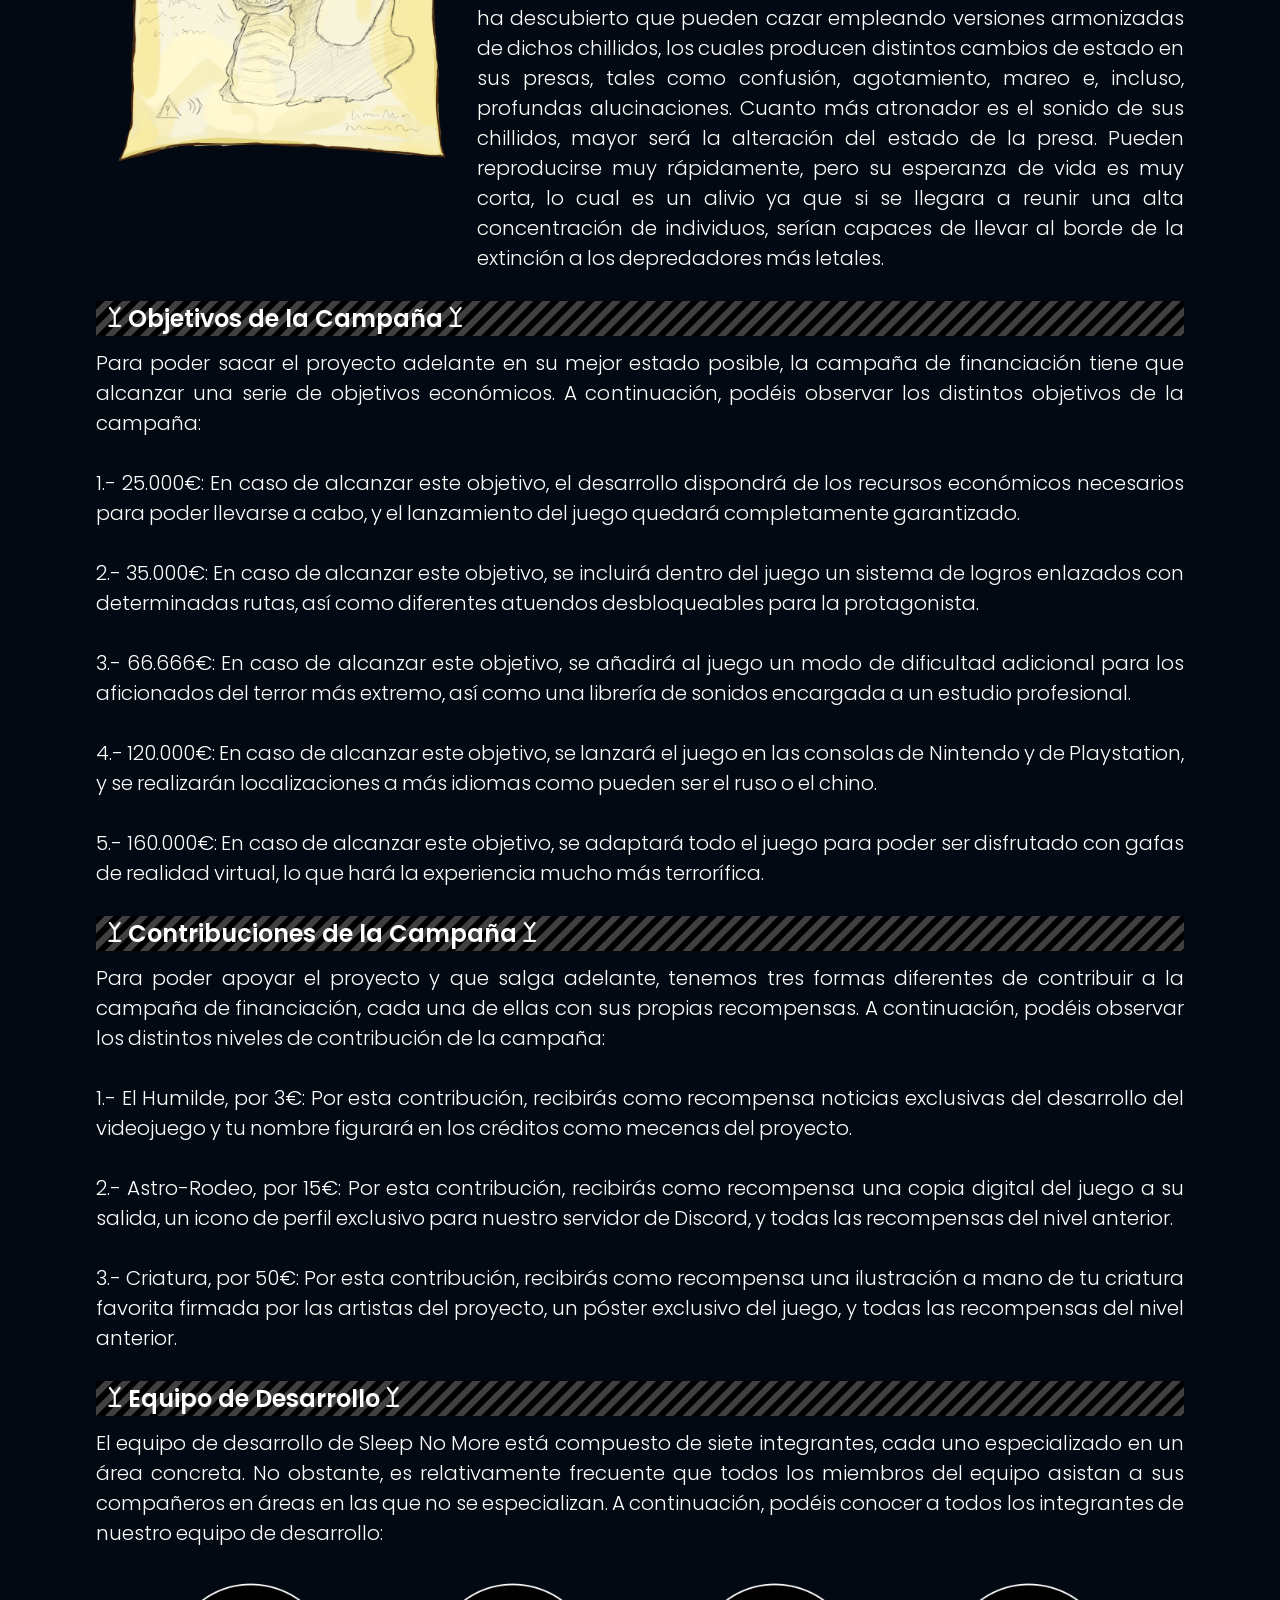
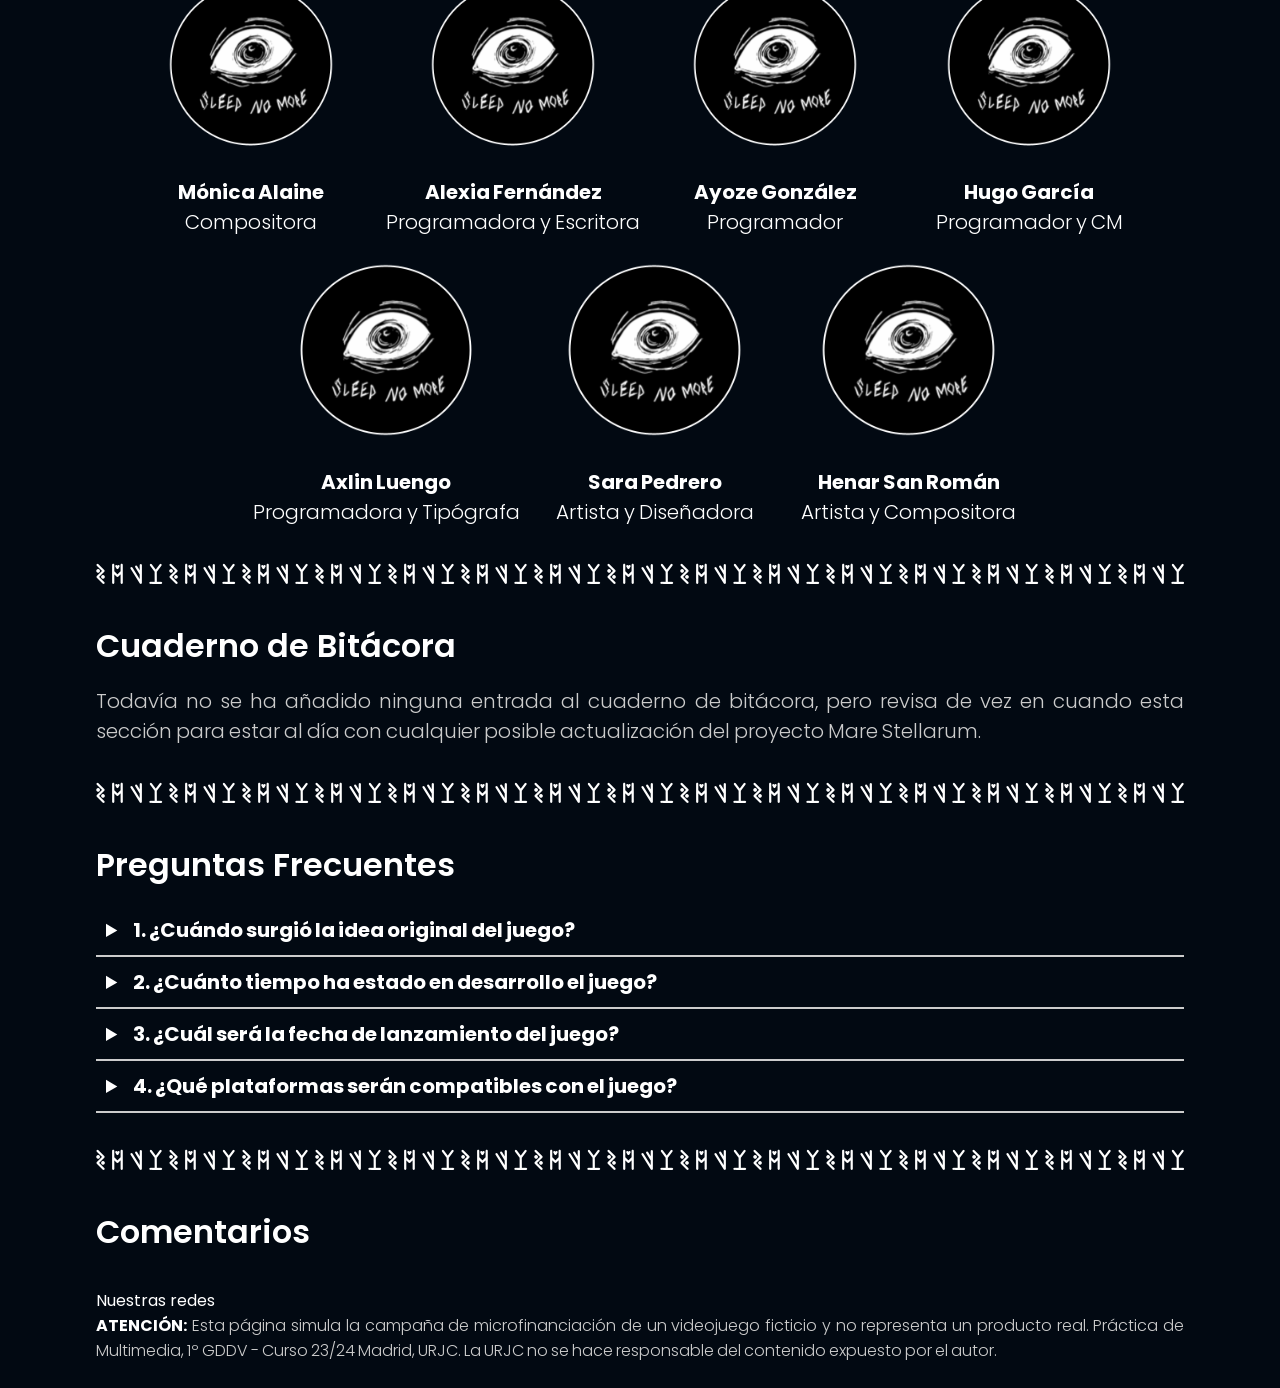
==== commit c9945c2a: "Update index.html" ====
--- a/index.html
+++ b/index.html
@@ -365,6 +365,7 @@
 			</section>
 
 			<section id="section05">
+				<a href="https://linktr.ee/sleepnomore24" target="_blank">Nuestras redes</a>
 				<p>
 					<b>ATENCIÓN:</b> Esta página simula la campaña de microfinanciación de un videojuego ficticio
 					y no representa un producto real. Práctica de Multimedia, 1º GDDV - Curso 23/24
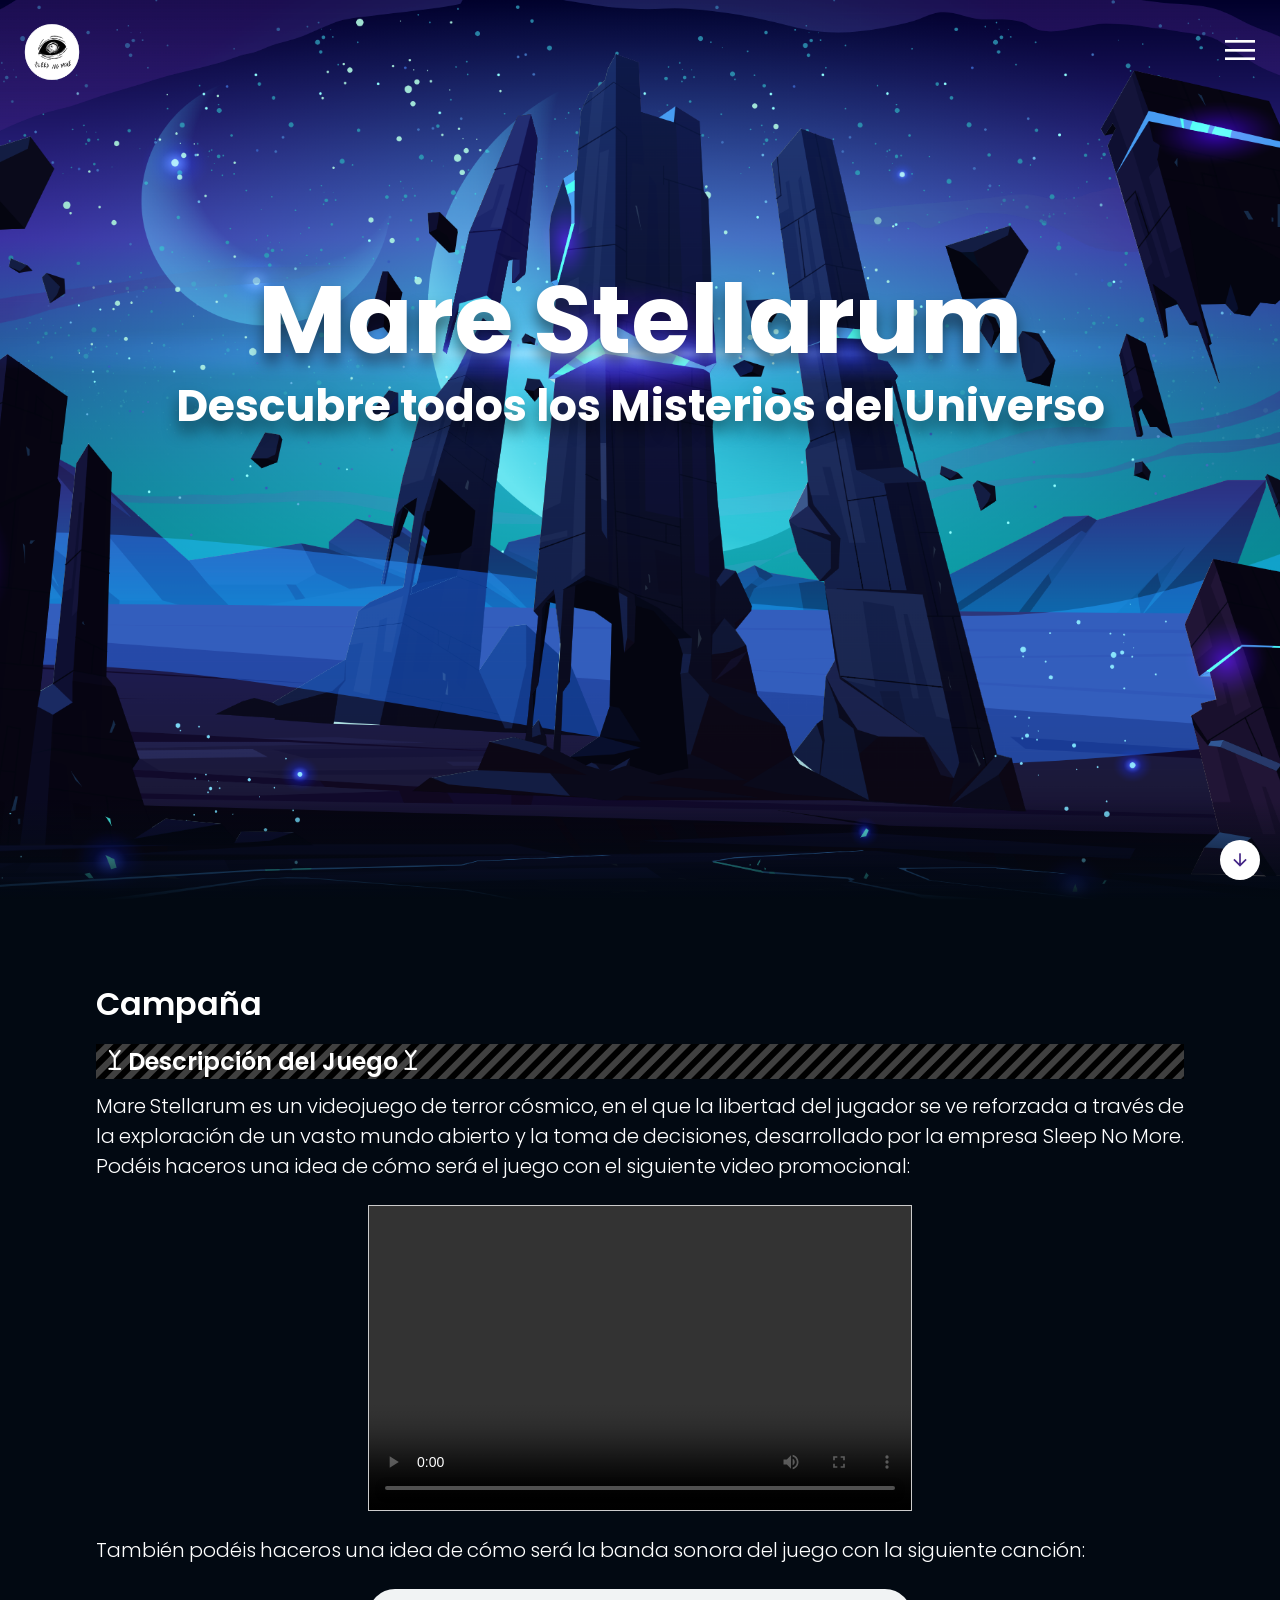
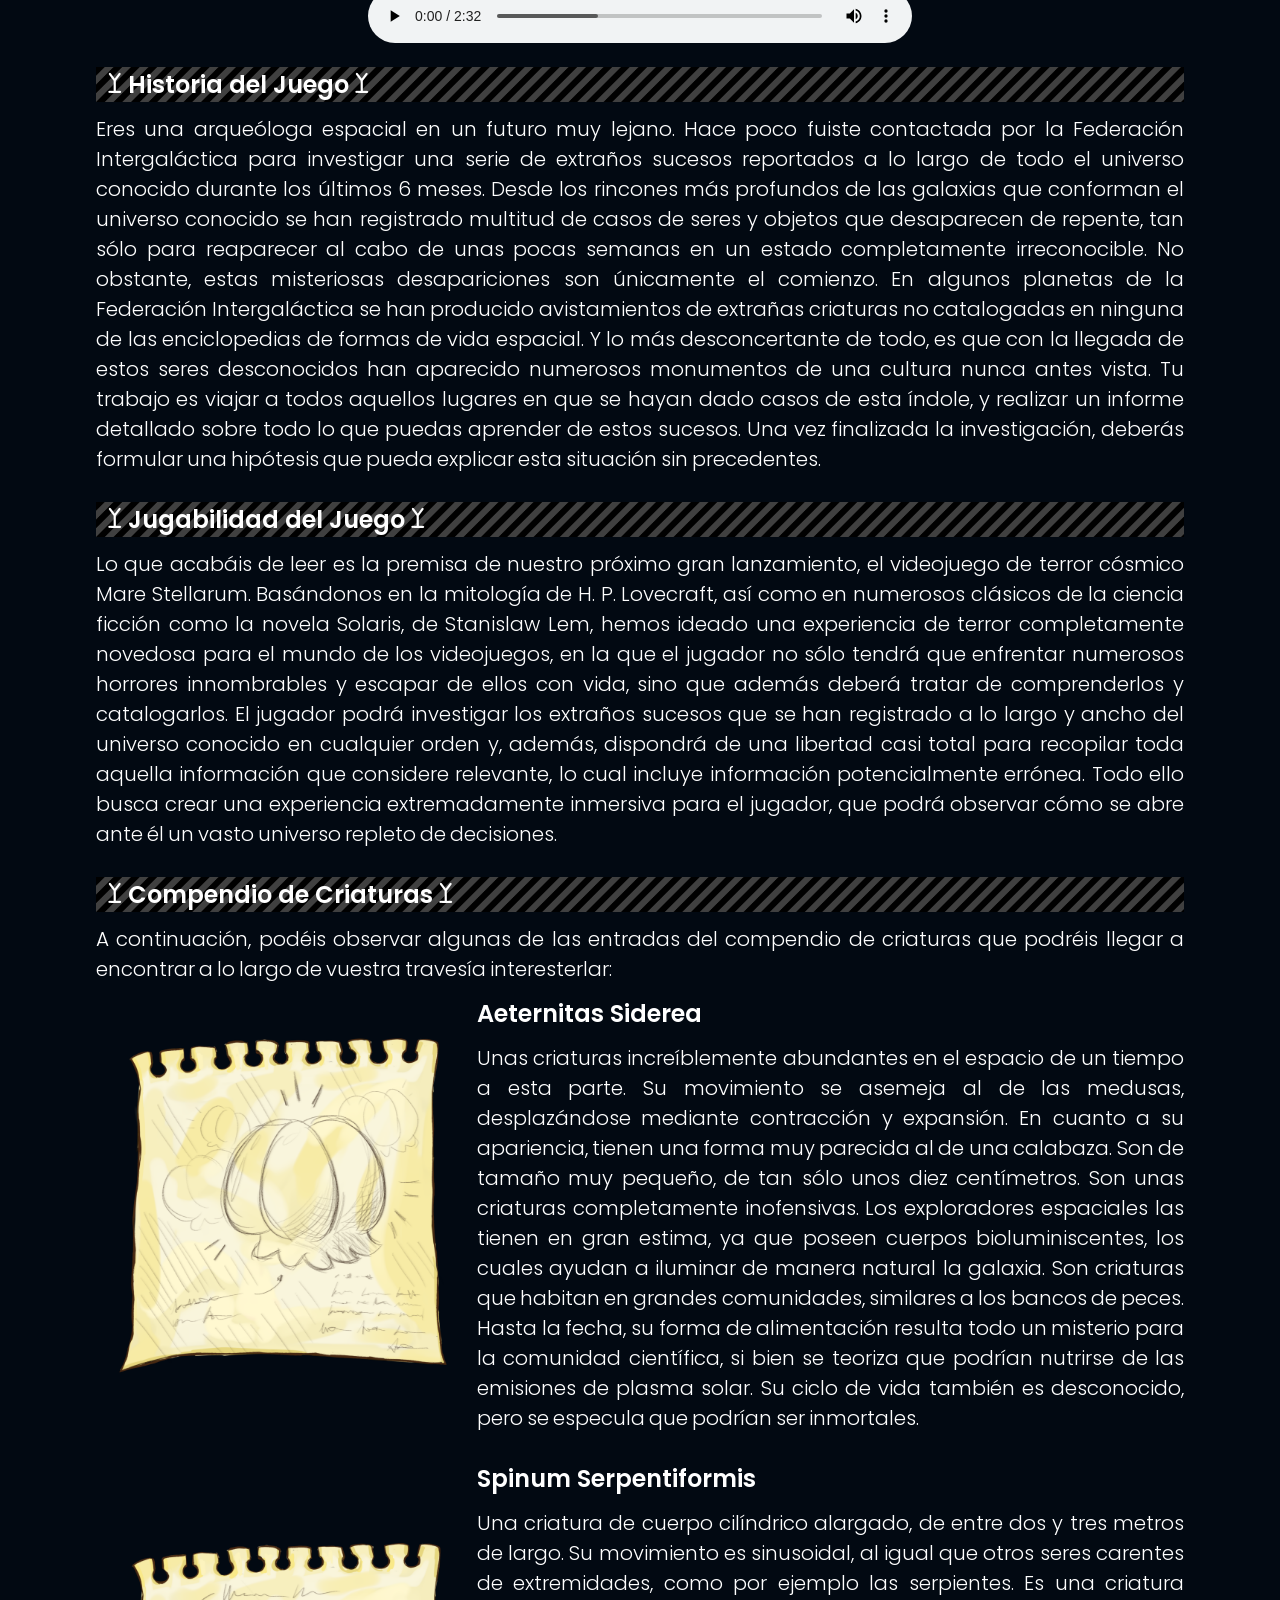
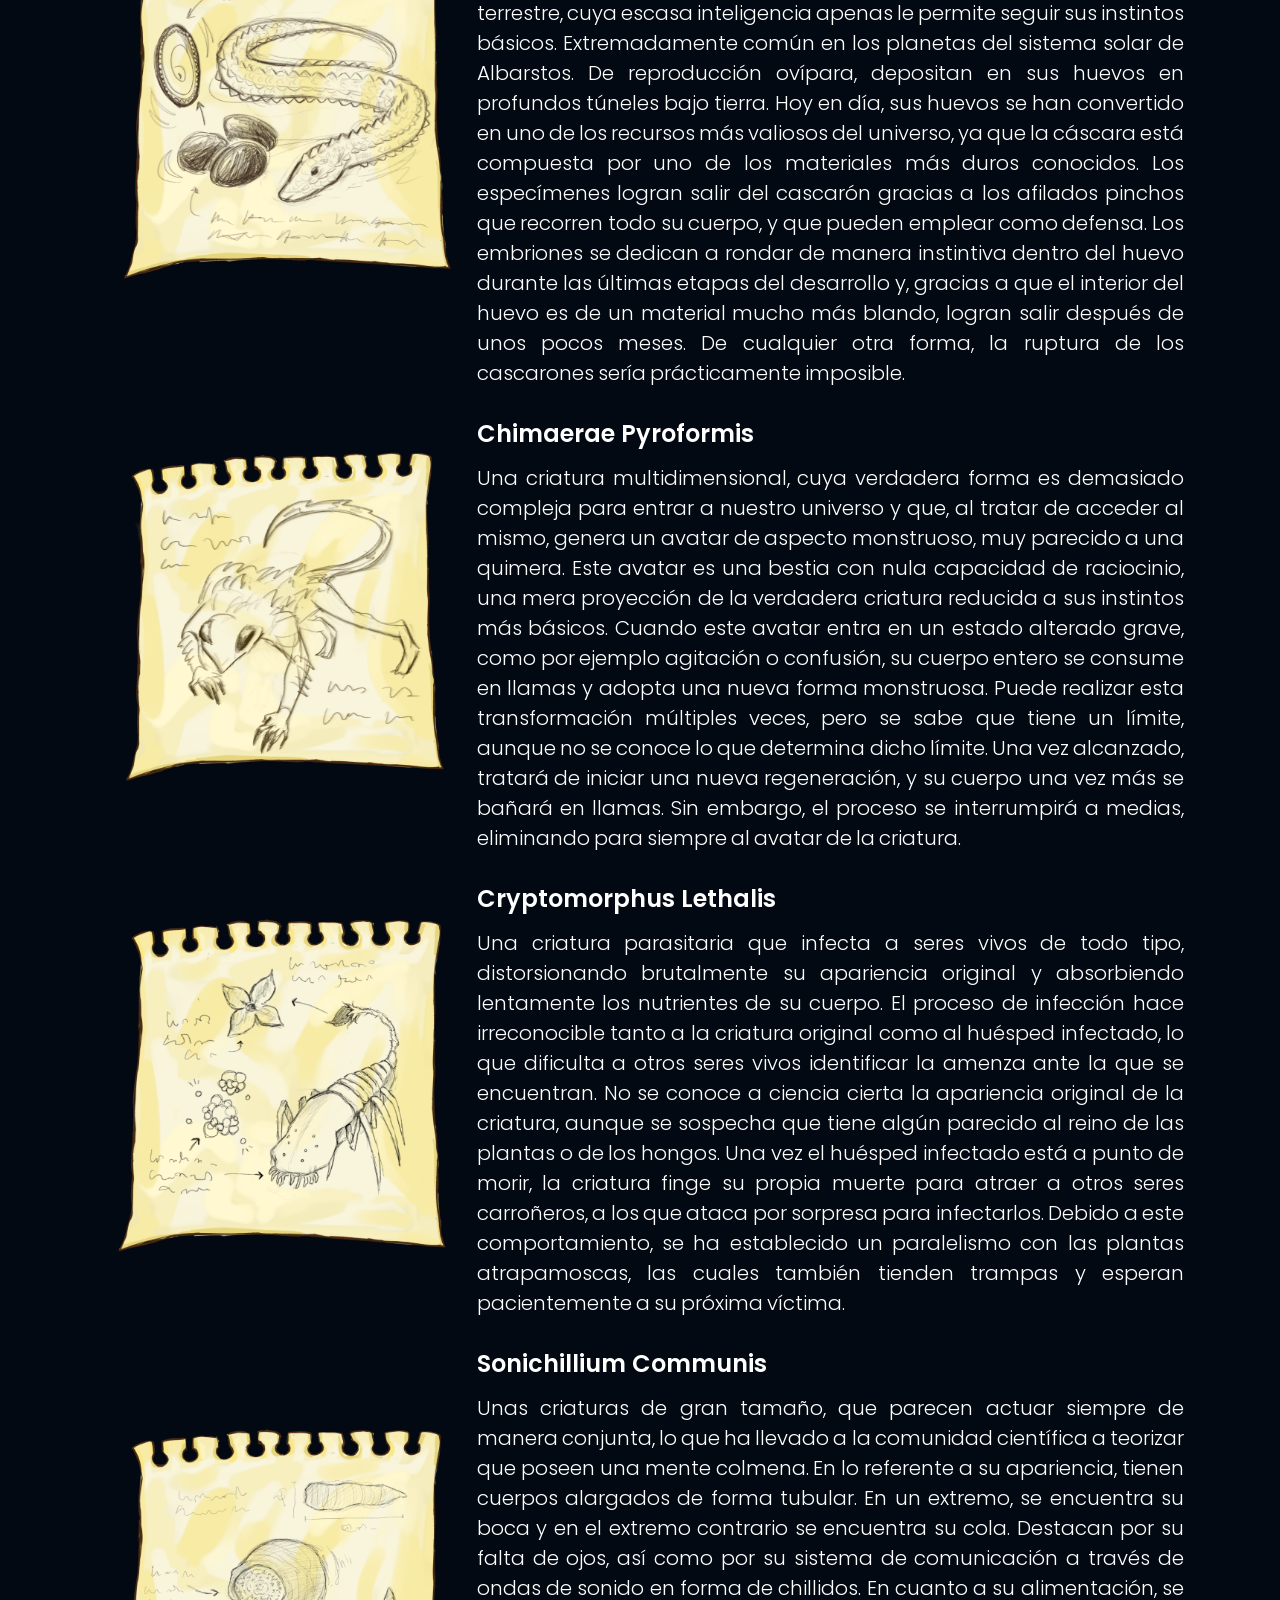
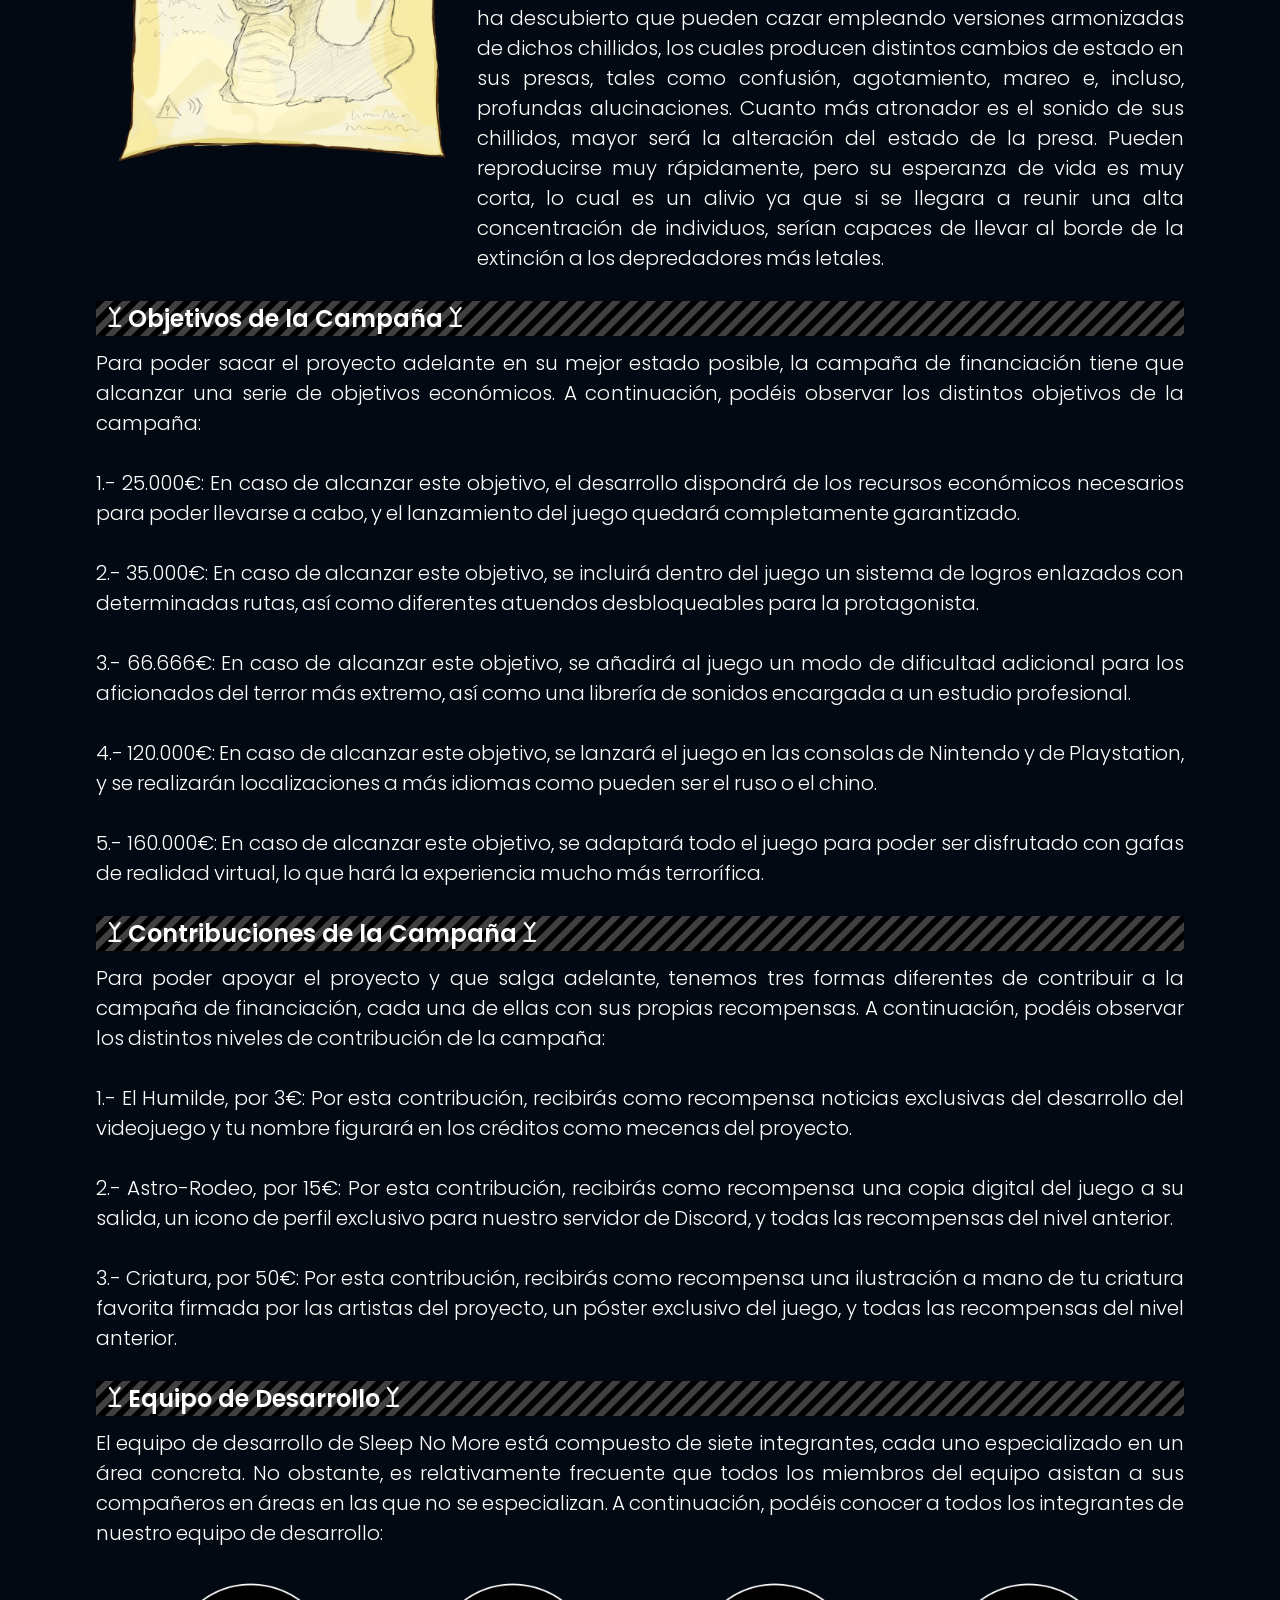
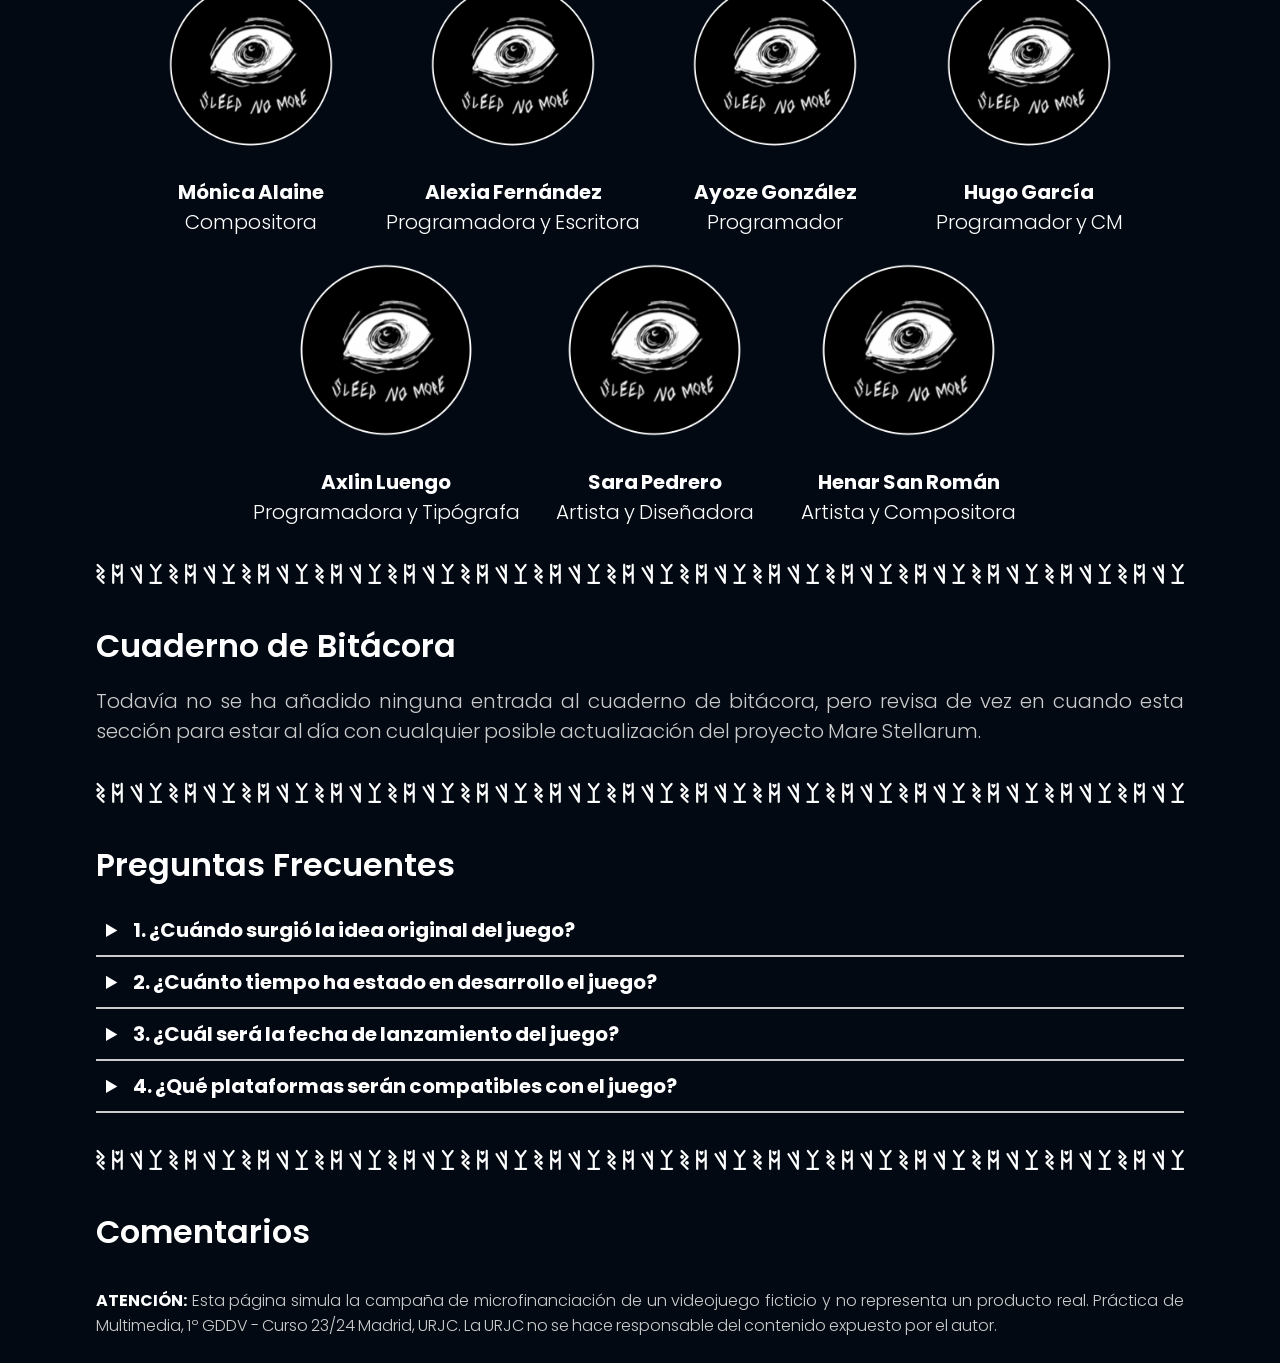
==== commit d3c51df6: "Agregado el enlace de las redes al boton del logo" ====
--- a/index.html
+++ b/index.html
@@ -10,7 +10,7 @@
 
 	<body>
 		<header>
-			<a href="#subsection07"><img src="Pictures/Company Logo/01.png"/></a>
+			<a href="https://linktr.ee/sleepnomorecompany"><img src="Pictures/Company Logo/01.png"/></a>
 			<nav></nav>
 			<ul>
 				<li><a href="#section01" class="active"> Campaña </a></li>
@@ -365,7 +365,7 @@
 			</section>
 
 			<section id="section05">
-				<a href="https://linktr.ee/sleepnomore24" target="_blank">Nuestras redes</a>
+				
 				<p>
 					<b>ATENCIÓN:</b> Esta página simula la campaña de microfinanciación de un videojuego ficticio
 					y no representa un producto real. Práctica de Multimedia, 1º GDDV - Curso 23/24
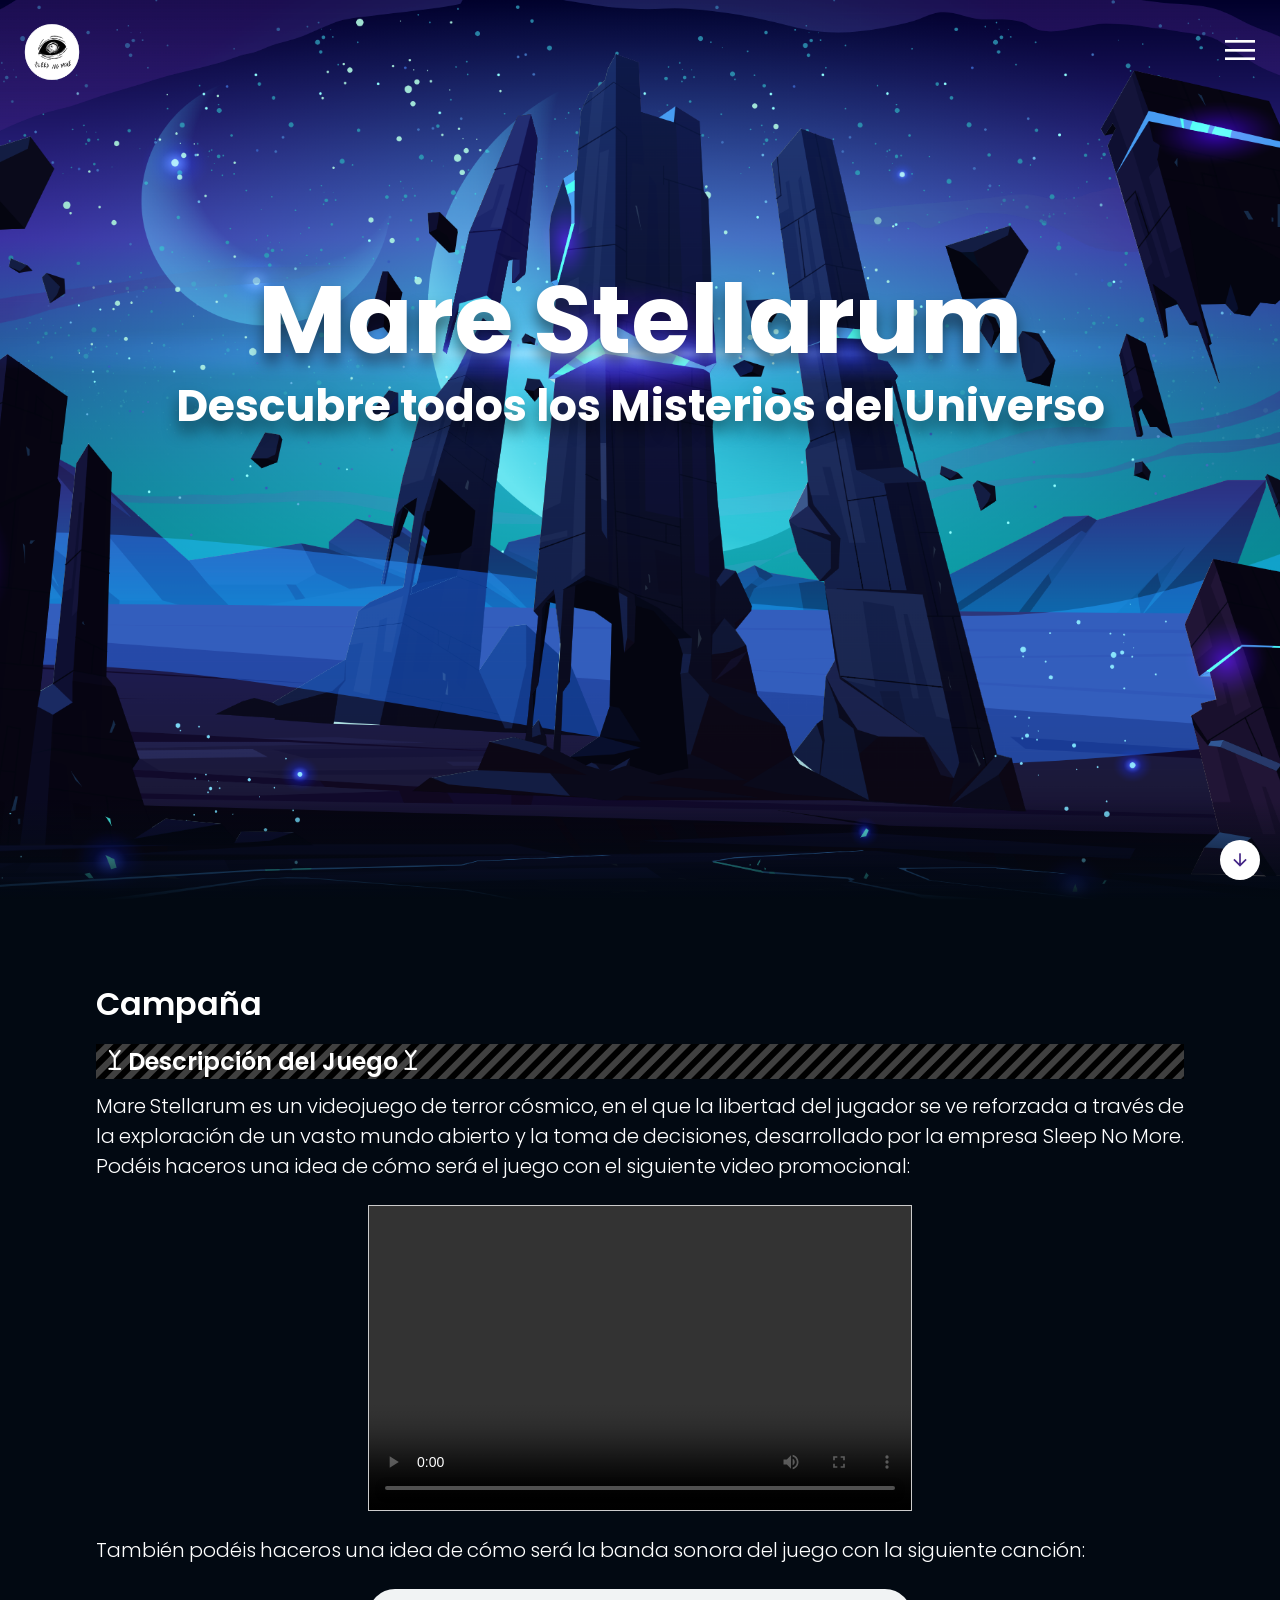
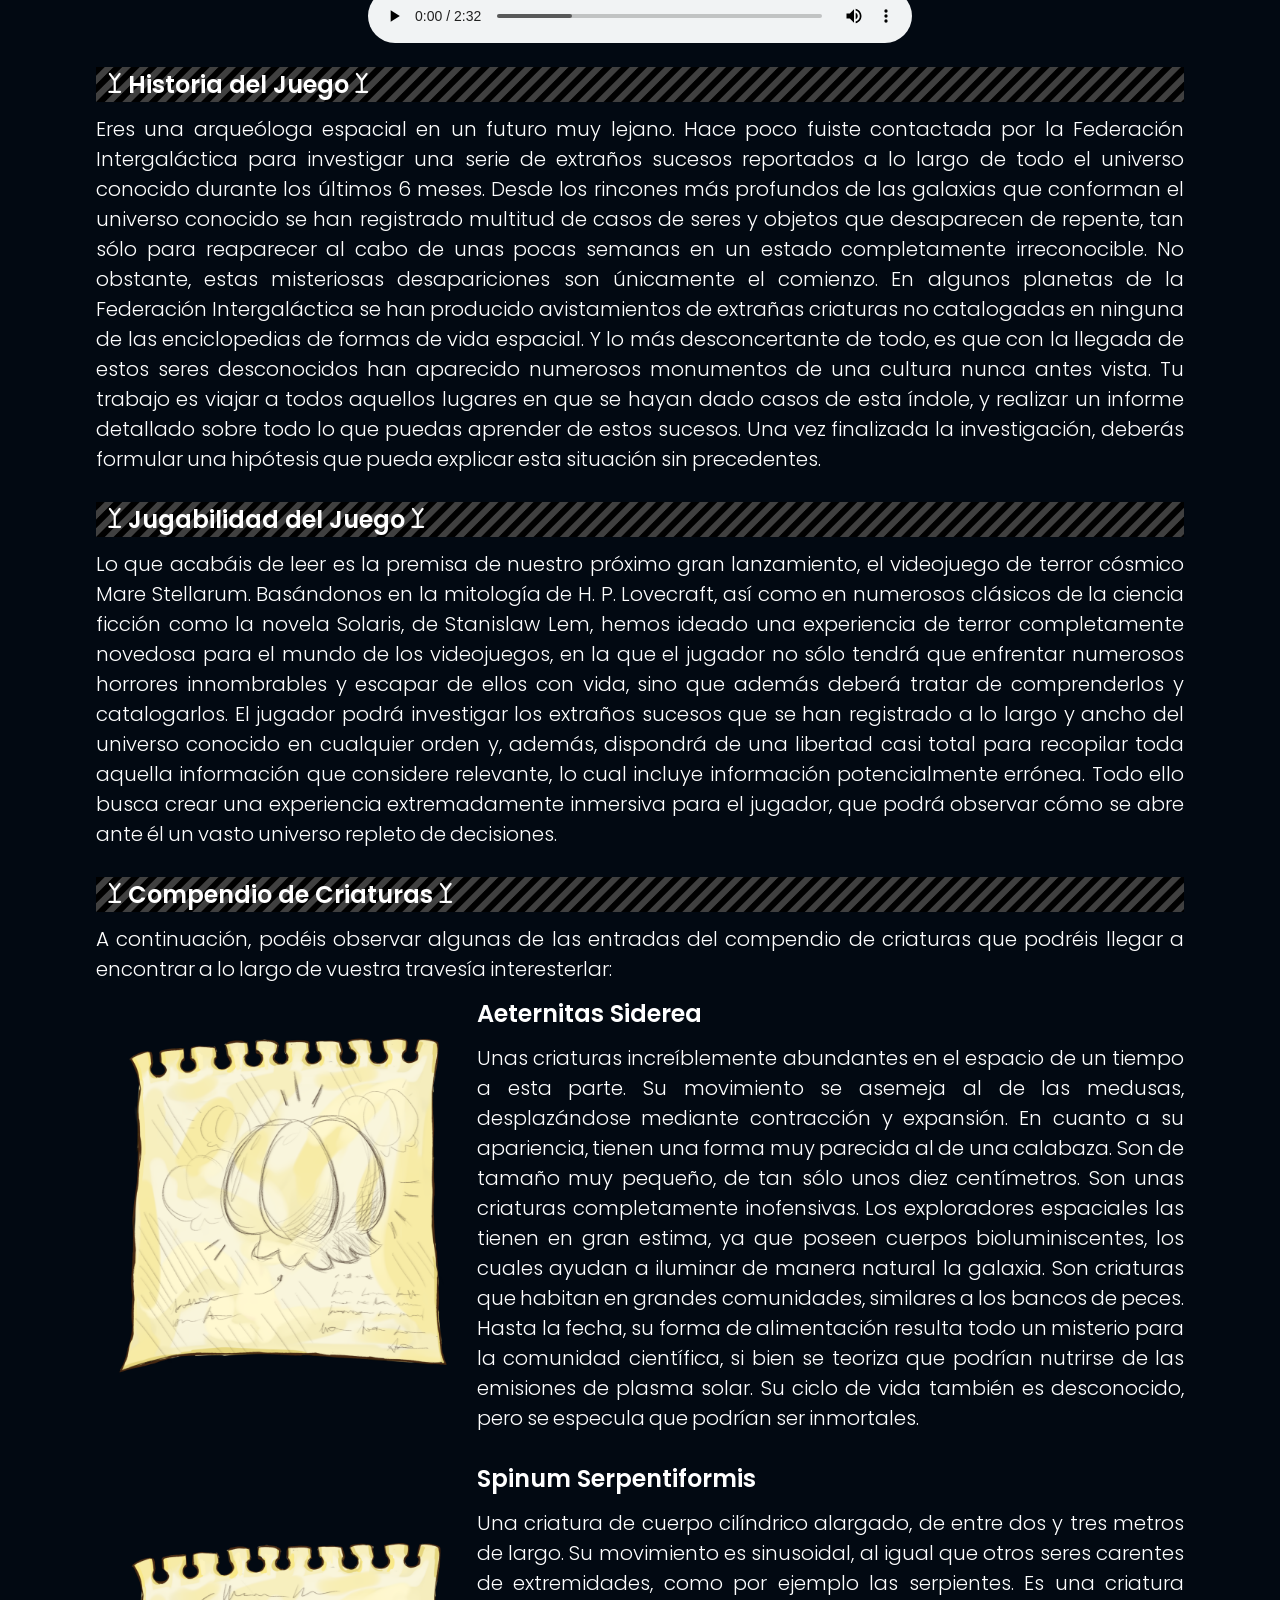
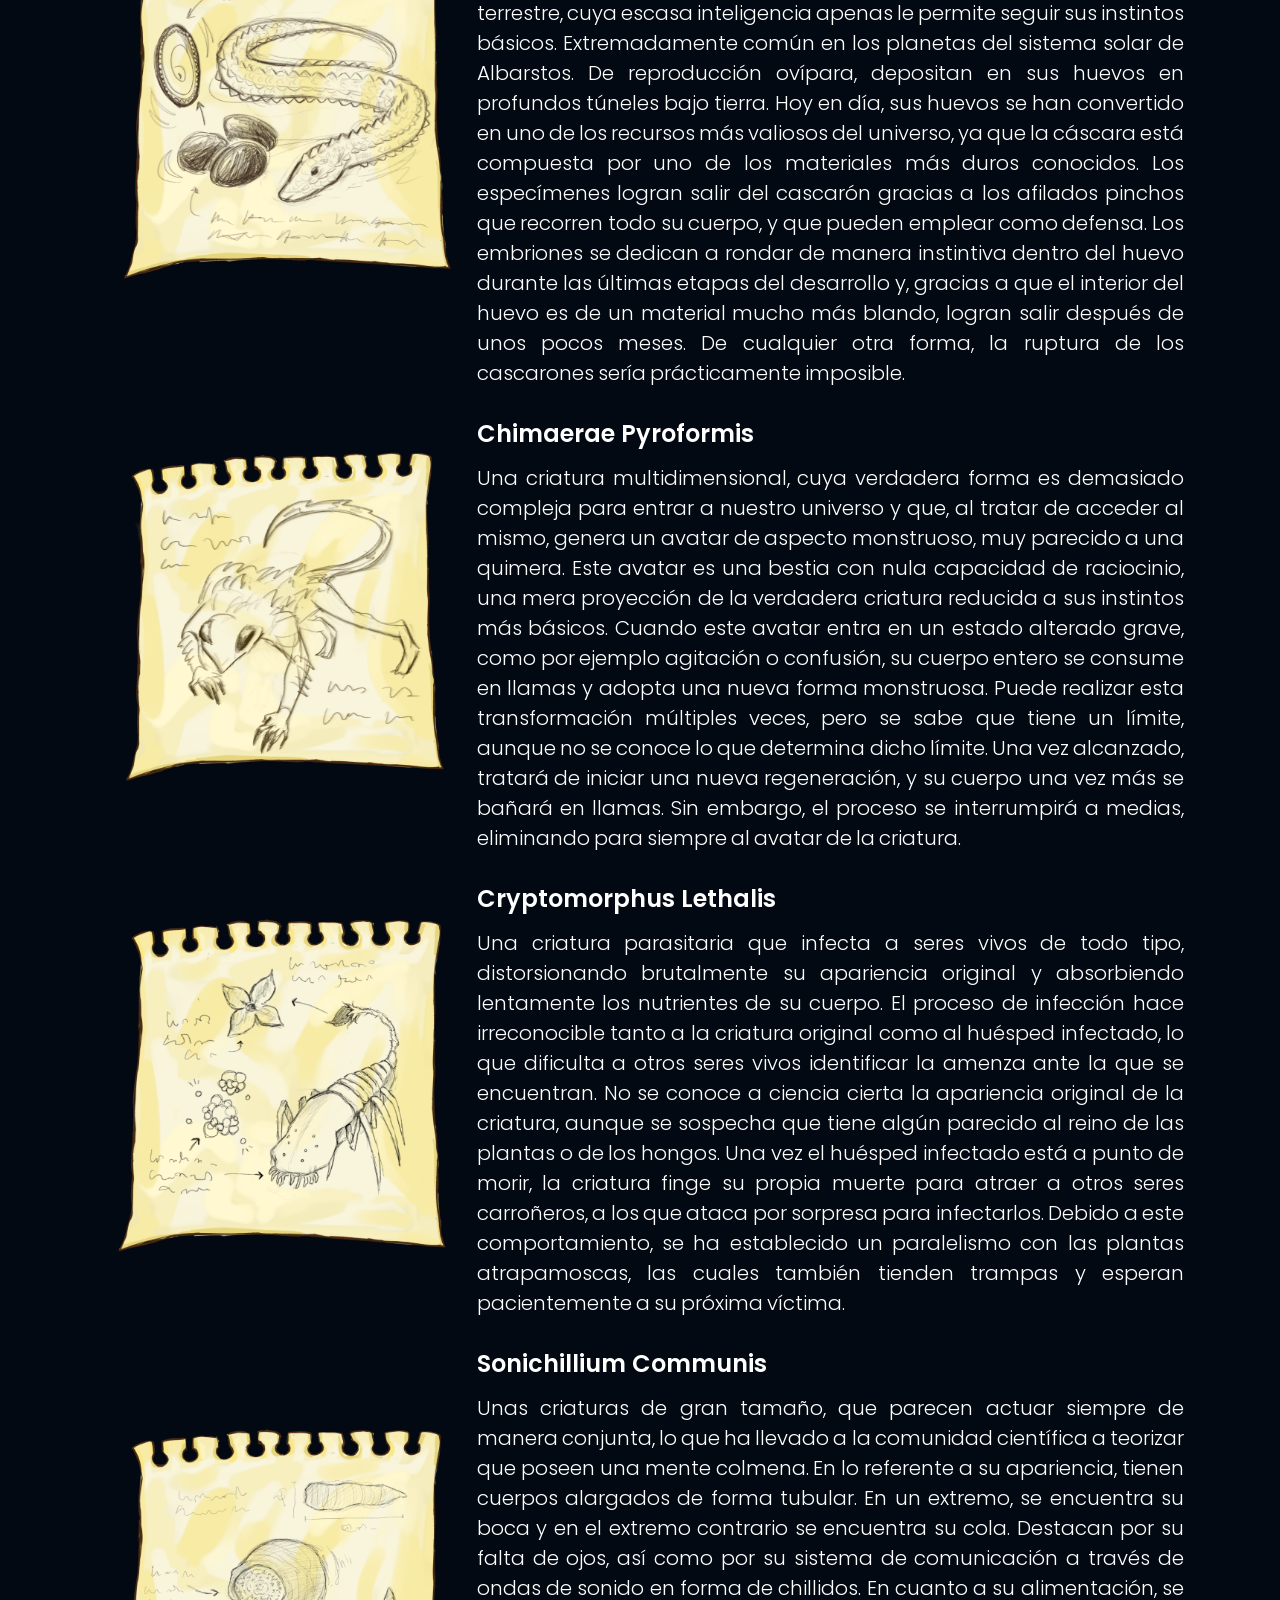
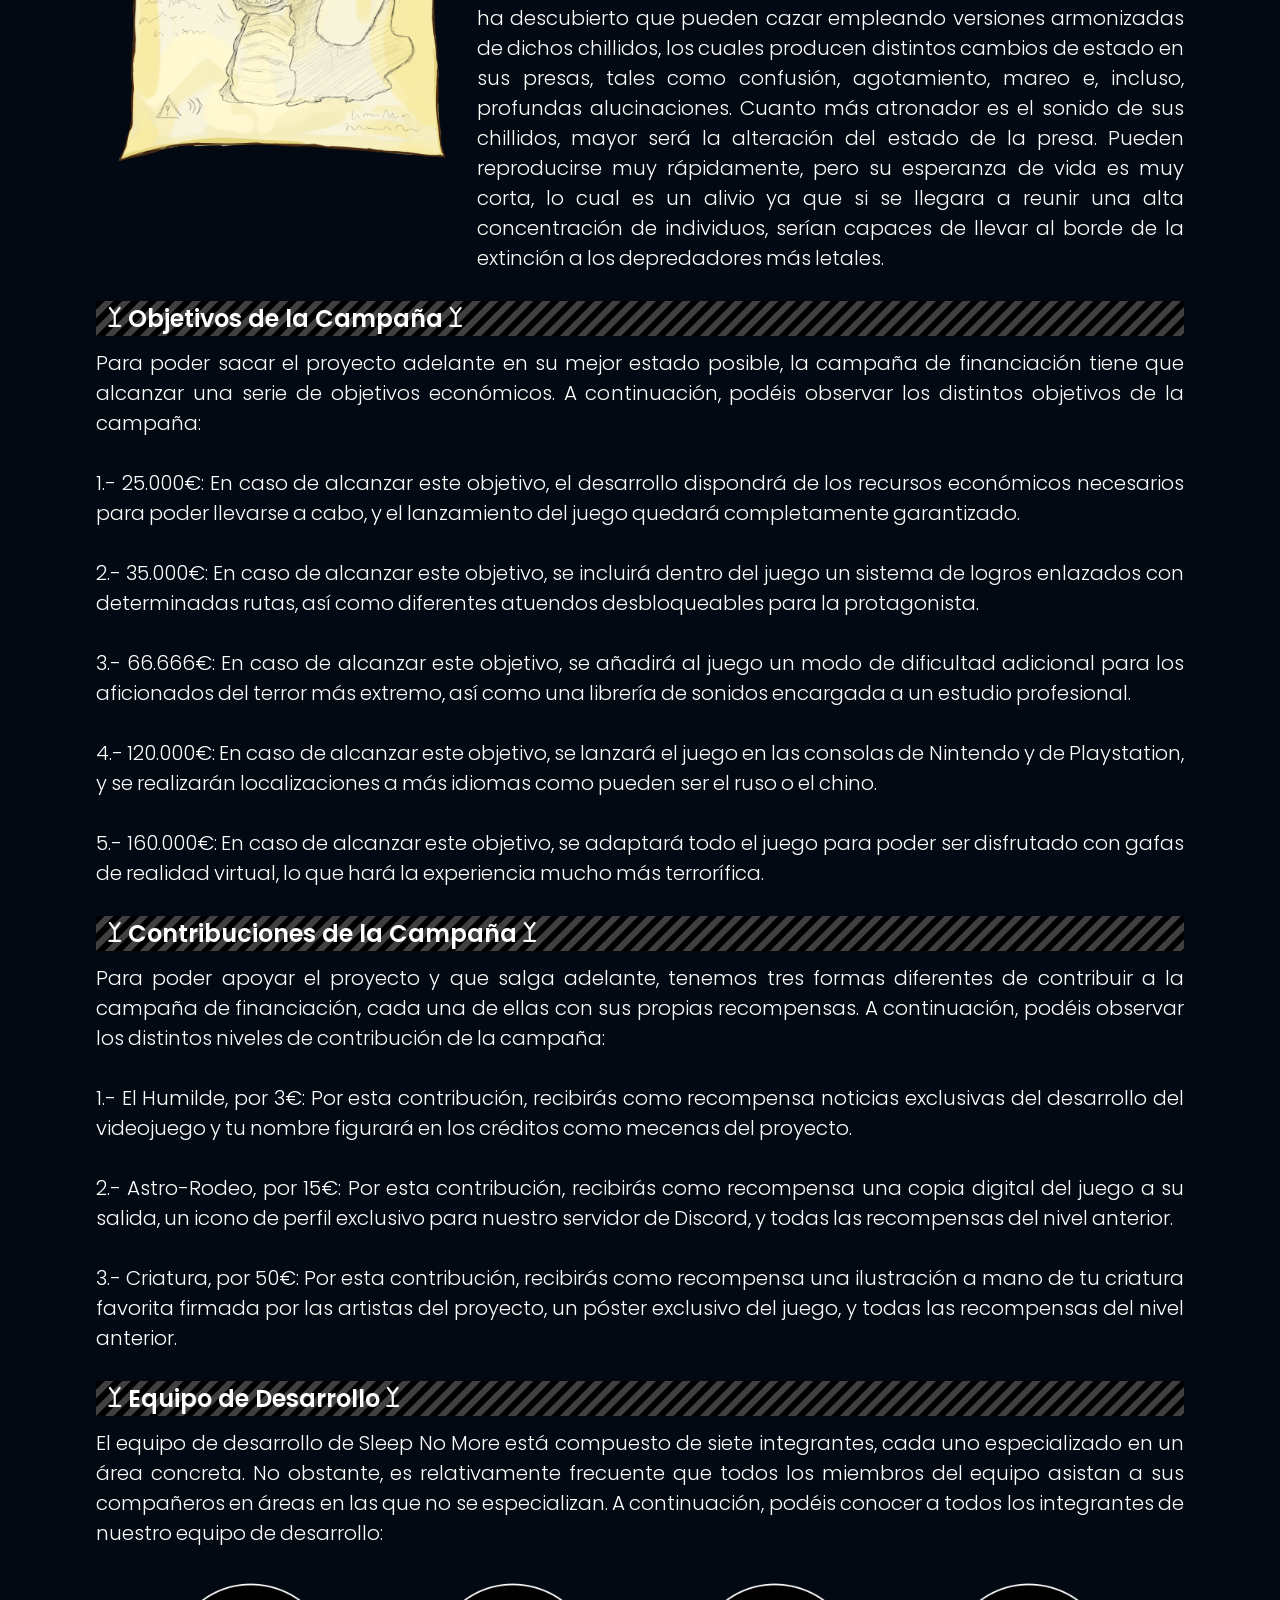
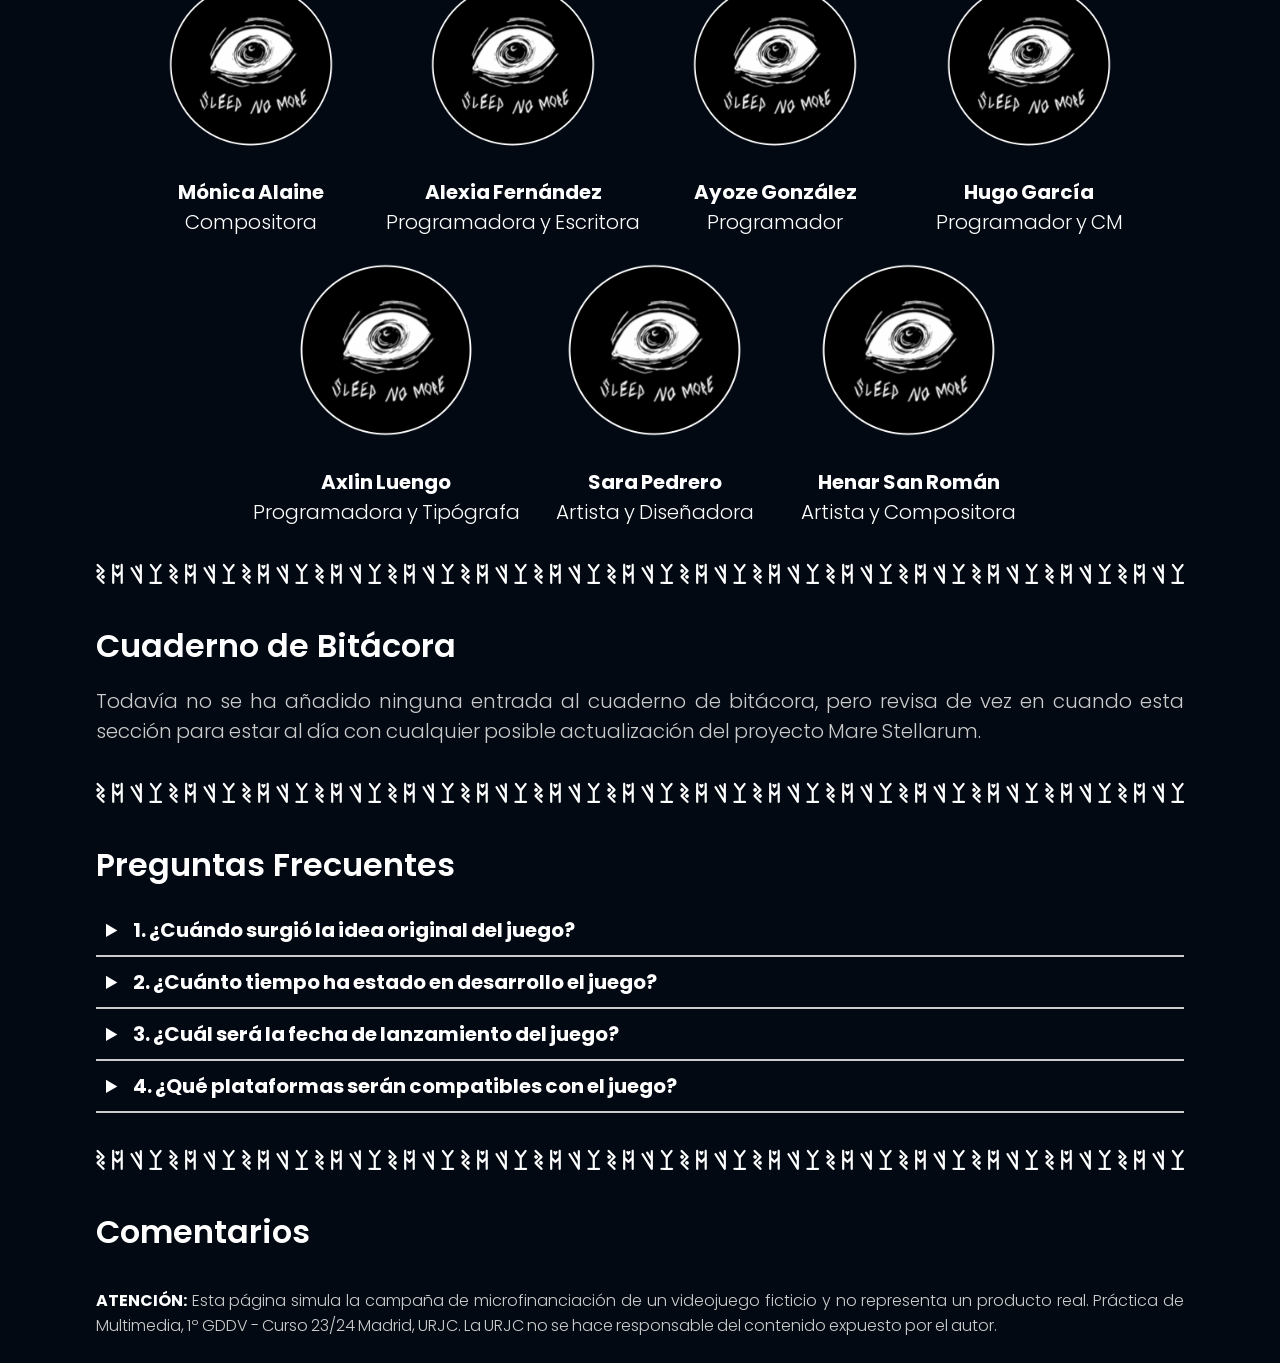
==== commit 1a534488: "Revertido el último cambio" ====
(no text change in the page or its own stylesheets)
